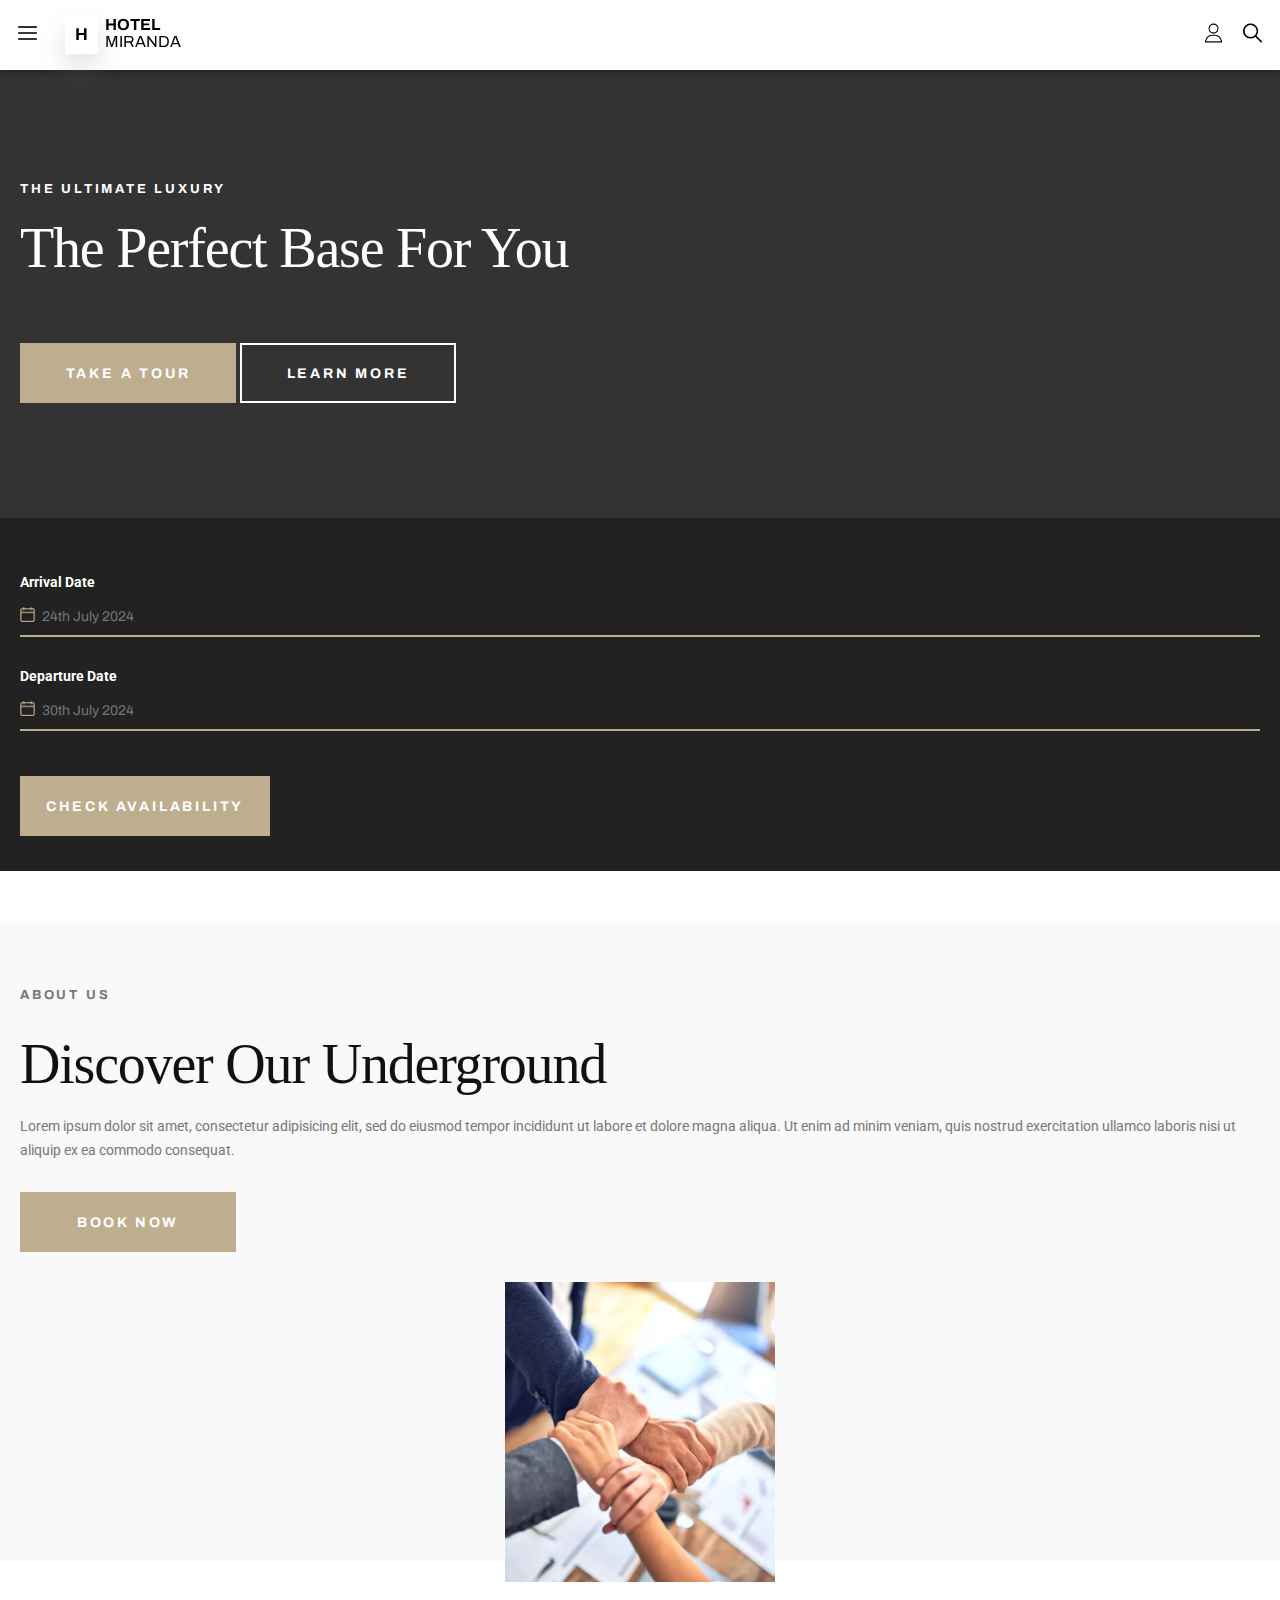
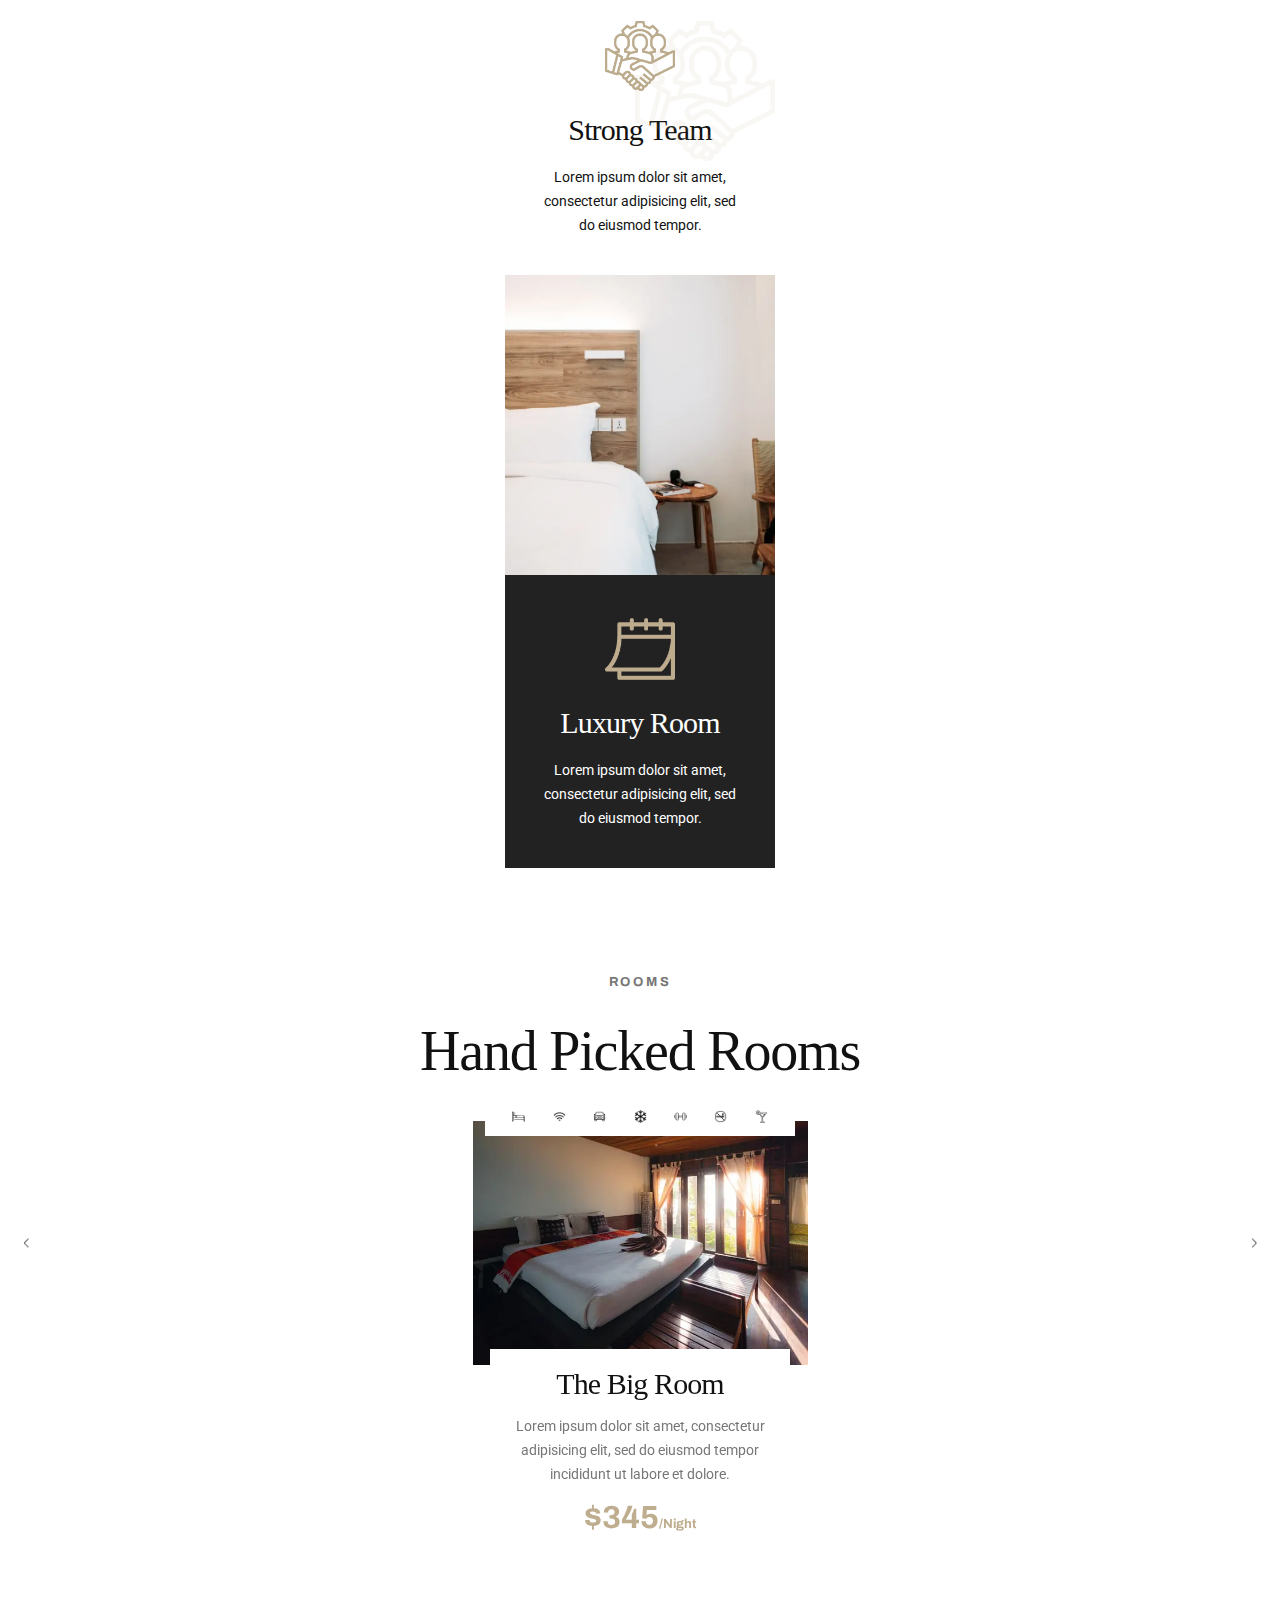
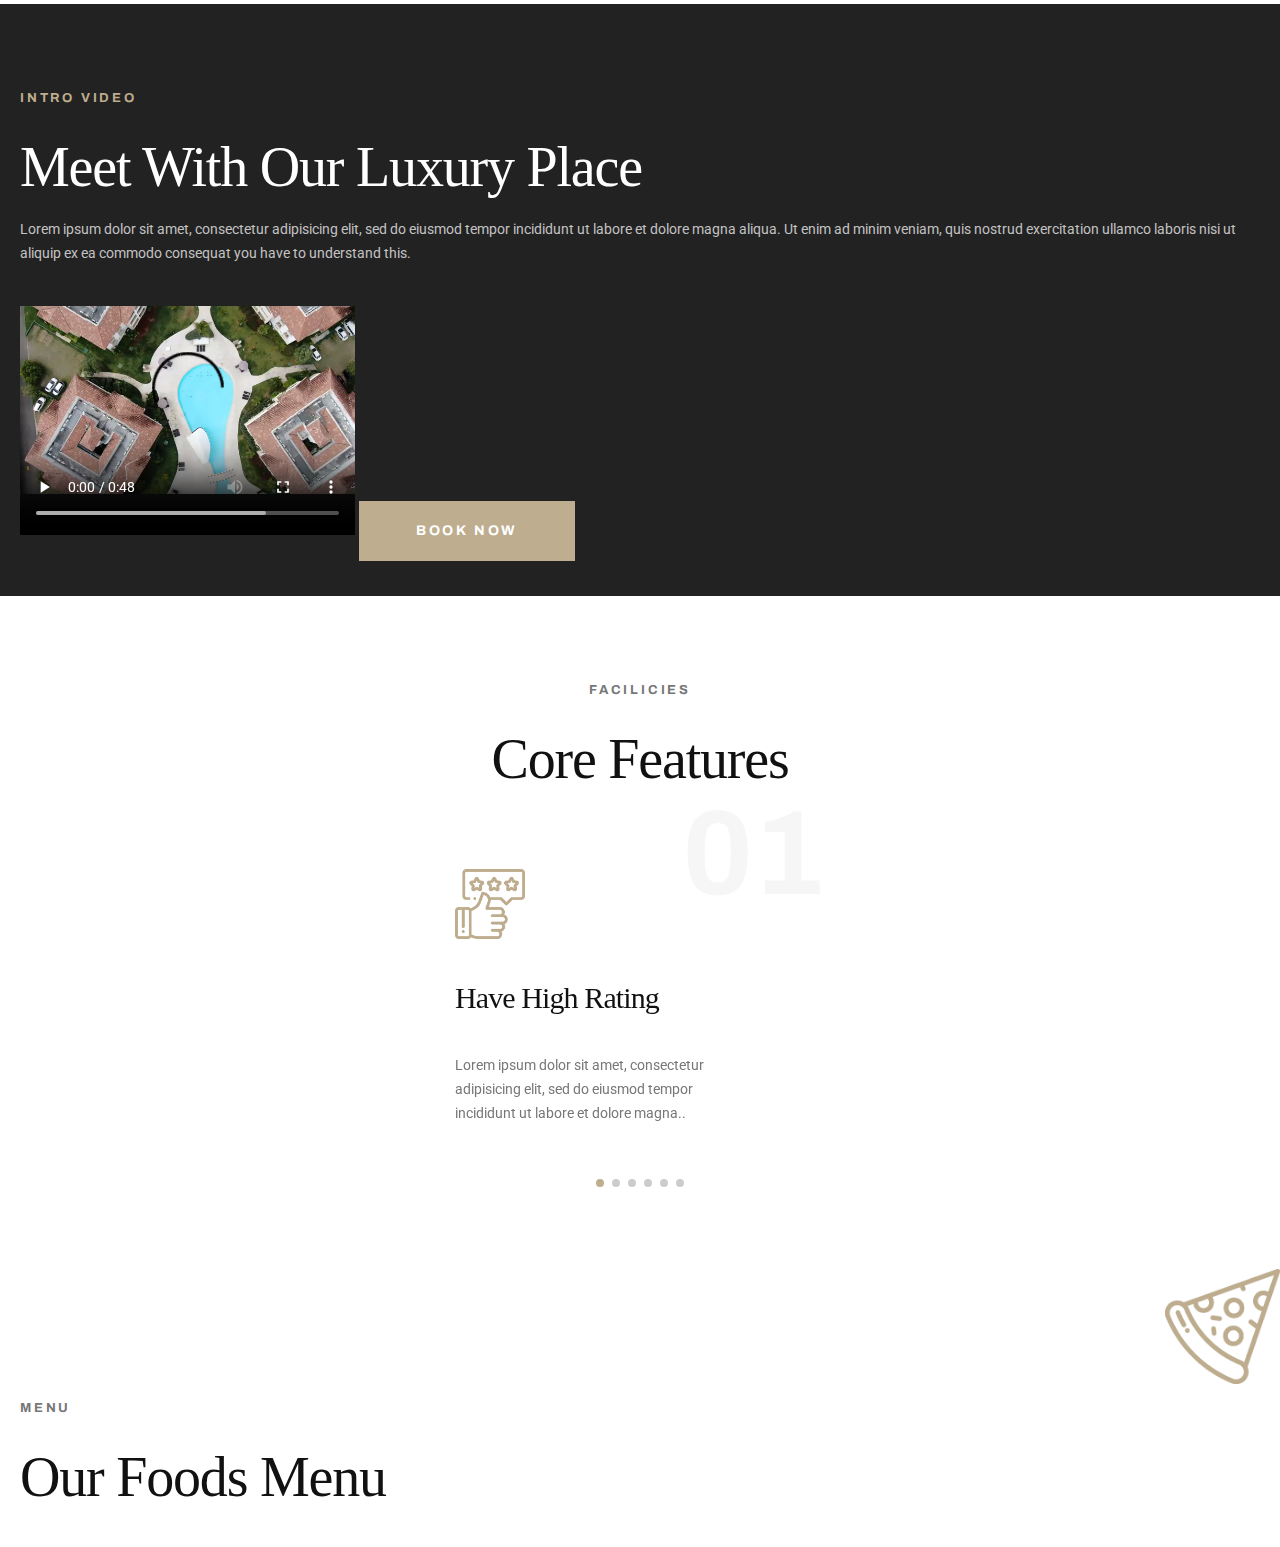
==== index.html @ 1b366274 "Bug fixed on features" ====
<!DOCTYPE html>
<html lang="en">
<head>
    <meta charset="UTF-8">
    <meta name="viewport" content="width=device-width, initial-scale=1.0, minimum-scale=1.0">
    <link rel="stylesheet" href="./styles.css">
    <link rel="preconnect" href="https://fonts.googleapis.com">
    <link rel="preconnect" href="https://fonts.gstatic.com" crossorigin>
    <link href="https://fonts.googleapis.com/css2?family=Roboto:ital,wght@0,100;0,300;0,400;0,500;0,700;0,900;1,100;1,300;1,400;1,500;1,700;1,900&display=swap" rel="stylesheet">
    <link href="https://fonts.googleapis.com/css2?family=Archivo:ital,wght@0,100..900;1,100..900&family=Roboto:ital,wght@0,100;0,300;0,400;0,500;0,700;0,900;1,100;1,300;1,400;1,500;1,700;1,900&display=swap" rel="stylesheet">
    <link href="https://fonts.googleapis.com/css2?family=Archivo:ital,wght@0,100..900;1,100..900&family=Old+Standard+TT:ital,wght@0,400;0,700;1,400&family=Roboto:ital,wght@0,100;0,300;0,400;0,500;0,700;0,900;1,100;1,300;1,400;1,500;1,700;1,900&display=swap" rel="stylesheet">
    <link
        rel="stylesheet"
        href="https://cdn.jsdelivr.net/npm/swiper@11/swiper-bundle.min.css"
    />
    <script src="https://cdn.jsdelivr.net/npm/swiper@11/swiper-bundle.min.js"></script>
    <script type="module" src="./js/index.js" defer></script>
    <title>Home</title>
</head>
<body>
    <header>
        <div class="container">
            <div class="container__menu">
                <img class="icon icon--small" id="menu" src="./assets/icons/menu.webp"/>
                <img class="icon icon--small none" id="cross" src="./assets/icons/close.webp"/>
            </div>
            <div class="logo">
                <span class="letter">H</span>
                <div class="name">
                    <span>Hotel</span>
                    <span>Miranda</span>
                </div>
            </div>
            <nav class="none" id="navbar">
                <a>About&nbsp;Us</a>
                <a>Rooms</a>
                <a>Offers</a>
                <a>Contanct</a>
            </nav>
            <diV class="container__ui">
                <img class="icon icon--small" src="./assets/icons/user.webp"/>
                <img class="icon icon--small" src="./assets/icons/loupe.webp"/>
            </diV>
        </div>
    </header>
    <main>
        <div></div>
        <section class="presentation">
            <p>The ultimate luxury</p>
            <h2>The perfect base for you</h2>
            <div>
                <button class="styledButton">Take a tour</button>
                <button class="styledButton styledButton--subtle">Learn more</button>
            </div>
        </section>
        <section class="checking dark">
            <form>
                <label for="arrival">Arrival Date</label>
                <span class="datepicker-toggle">
                    <span class="datepicker-toggle-button"></span>
                    <input class="datepicker-input" type="date" name="arrival">
                    <input type="text" placeholder="24th July 2024">
                </span>
                <div class="division"></div>
                <label for="departure">Departure Date</label>
                <span class="datepicker-toggle">
                    <span class="datepicker-toggle-button"></span>
                    <input class="datepicker-input" type="date" name="departure">
                    <input type="text" placeholder="30th July 2024">
                </span>
                <div class="division"></div>
            </form>
            <button class="styledButton">Check availability</button>
        </section>
        <section class="about">
            <div class="background"></div>
            <article>
                <h3>About us</h3>
                <p>Discover our underground</p>
                <p>
                    Lorem ipsum dolor sit amet, consectetur adipisicing elit, sed do eiusmod tempor incididunt ut labore et dolore magna aliqua. Ut enim ad minim veniam, quis nostrud exercitation ullamco laboris nisi ut aliquip ex ea commodo consequat.
                </p>
                <button class="styledButton">Book now</button>
            </article>
            <article>
                <div class="fact">
                    <img src="./assets/images/teamwork.webp">
                    <div>
                        <img class="shadow" src="./assets/icons/teamwork.webp">
                        <img class="icon" src="./assets/icons/teamwork.webp">
                        <h4>Strong team</h4>
                        <p>
                            Lorem ipsum dolor sit amet, consectetur adipisicing elit, sed do eiusmod tempor.
                        </p>
                    </div>
                </div>
                <div class="fact fact--dark">
                    <img src="./assets/images/bedroom.webp">
                    <div>
                        <img class="shadow" src="./assets/icons/calendar2.webp">
                        <img class="icon" src="./assets/icons/calendar2.webp">
                        <h4>Luxury room</h4>
                        <p>
                            Lorem ipsum dolor sit amet, consectetur adipisicing elit, sed do eiusmod tempor.
                        </p>
                    </div>
                </div>
            </article>
        </section>
        <section class="pick-room centered">
            <h3>Rooms</h3>
            <p>Hand picked rooms</p>
            <div class="filters">
                <img class="icon icon--smallest" src="./assets/icons/filter/bed.webp"/>
                <img class="icon icon--smallest" src="./assets/icons/filter/wifi.webp"/>
                <img class="icon icon--smallest" src="./assets/icons/filter/car.webp"/>
                <img class="icon icon--smallest" src="./assets/icons/filter/snowflake.webp"/>
                <img class="icon icon--smallest" src="./assets/icons/filter/weight.webp"/>
                <img class="icon icon--smallest" src="./assets/icons/filter/no-smoking.webp"/>
                <img class="icon icon--smallest" src="./assets/icons/filter/drink.webp"/>
            </div>
            <div class="swiper" id="swiper-rooms">
                <div class="swiper-wrapper">
                    <div class="swiper-slide">
                        <img src="./assets/images/slider/bedroom1.webp">
                        <div class="description">
                            <div>
                                <h4>The big room</h4>
                                <p>
                                    Lorem ipsum dolor sit amet, consectetur adipisicing elit, sed do eiusmod tempor incididunt ut labore et dolore.
                                </p>
                            </div>
                            <p class="price">$345<span>/Night</span></p>
                        </div>
                    </div>
                    <div class="swiper-slide">
                        <img src="./assets/images/slider/bedroom2.webp">
                        <div class="description">
                            <div>
                                <h4>The nice room</h4>
                                <p>
                                    Lorem ipsum dolor sit amet, consectetur adipisicing elit, sed do eiusmod tempor incididunt ut labore et dolore.
                                </p>
                            </div>
                            <p class="price">$500<span>/Night</span></p>
                        </div>
                    </div>
                    <div class="swiper-slide">
                        <img src="./assets/images/slider/bedroom3.webp">
                        <div class="description">
                            <div>
                                <h4>The cheap room</h4>
                                <p>
                                    Lorem ipsum dolor sit amet, consectetur adipisicing elit, sed do eiusmod tempor incididunt ut labore et dolore.
                                </p>
                            </div>
                            <p class="price">$145<span>/Night</span></p>
                        </div>
                    </div>
                </div>
                <div class="swiper-button-prev square-button"></div>
                <div class="swiper-button-next square-button"></div>
            </div>
        </section>
        <section class="video dark">
            <h3>Intro video</h3>
            <p>Meet with our luxury place</p>
            <p>
                Lorem ipsum dolor sit amet, consectetur adipisicing elit, sed do eiusmod tempor incididunt ut labore et dolore magna aliqua. Ut enim ad minim veniam, quis nostrud exercitation ullamco laboris nisi ut aliquip ex ea commodo consequat you have to understand this.
            </p>
            <video width="335" height="270" controls>
                <source src="./assets/videos/video.mp4" type="video/mp4">
              </video> 
            <button class="styledButton">Book now</button>
        </section>
        <section class="facilities centered">
            <h3>Facilicies</h3>
            <p>Core features</p>
            <article class="swiper features" id="swiper-features">
                <div class="swiper-wrapper">
                    <div class="swiper-slide">
                        <p>01</p>
                        <img class="icon" src="./assets/icons/features/rating.webp">
                        <h4>Have high rating</h4>
                        <p>
                            Lorem ipsum dolor sit amet, consectetur adipisicing elit, sed do eiusmod tempor incididunt ut labore et dolore magna..
                        </p>
                    </div>
                    <div class="swiper-slide">
                        <p>02</p>
                        <img class="icon" src="./assets/icons/features/clock.webp">
                        <h4>Quiet hours</h4>
                        <p>
                            Lorem ipsum dolor sit amet, consectetur adipisicing elit, sed do eiusmod tempor incididunt ut labore et dolore magna..
                        </p>
                    </div>
                    <div class="swiper-slide">
                        <p>03</p>
                        <img class="icon" src="./assets/icons/features/location.webp">
                        <h4>Best locations</h4>
                        <p>
                            Lorem ipsum dolor sit amet, consectetur adipisicing elit, sed do eiusmod tempor incididunt ut labore et dolore magna..
                        </p>
                    </div>
                    <div class="swiper-slide">
                        <p>04</p>
                        <img class="icon" src="./assets/icons/features/cancelation.webp">
                        <h4>Free cancellation</h4>
                        <p>
                            Lorem ipsum dolor sit amet, consectetur adipisicing elit, sed do eiusmod tempor incididunt ut labore et dolore magna..
                        </p>
                    </div>
                    <div class="swiper-slide">
                        <p>05</p>
                        <img class="icon" src="./assets/icons/features/creditCard.webp">
                        <h4>Payment options</h4>
                        <p>
                            Lorem ipsum dolor sit amet, consectetur adipisicing elit, sed do eiusmod tempor incididunt ut labore et dolore magna..
                        </p>
                    </div>
                    <div class="swiper-slide">
                        <p>06</p>
                        <img class="icon" src="./assets/icons/features/badge.webp">
                        <h4>Special offers</h4>
                        <p>
                            Lorem ipsum dolor sit amet, consectetur adipisicing elit, sed do eiusmod tempor incididunt ut labore et dolore magna..
                        </p>
                    </div>
                </div>
                <div class="swiper-pagination"></div>
            </article>
        </section>
        <section class="menu">
            <h3>menu</h3>
            <p>Our foods menu</p>
            <img src="./assets/icons/pizza.webp">
        </section>
    </main>
</body>
</html>
---- styles.css ----
h1, h2, h4, h5, h6 {
  font-family: "Old Standard TT";
  font-weight: 400;
  font-size: 56px;
  letter-spacing: -1.2px;
  line-height: 60px;
  text-transform: capitalize;
  color: #111;
}

h4 {
  font-size: 30px;
  line-height: 30px;
  letter-spacing: -0.9px;
}

p, label {
  font-family: Roboto;
  color: #777;
  font-size: 14px;
  line-height: 24px;
}
p.price, label.price {
  color: #BEAD8E;
  font-family: Archivo;
  font-weight: 700;
  font-size: 32px;
  line-height: 43px;
}
p.price span, label.price span {
  font-weight: 700;
  font-size: 13px;
  line-height: 43px;
}

section {
  padding: 55px 20px 20px;
}
section > p:first-of-type {
  font-family: "Old Standard TT";
  font-weight: 400;
  font-size: 56px;
  letter-spacing: -1.2px;
  line-height: 60px;
  text-transform: capitalize;
  color: #111;
  margin: 30px 0px 20px;
}
section h3 {
  font-family: Archivo;
  font-weight: 700;
  font-size: 13px;
  letter-spacing: 2.8px;
  line-height: 18px;
  text-transform: uppercase;
  color: #777;
  margin: 30px 0px 20px;
}
section.dark {
  background-color: #222;
}
section.dark > p:first-of-type {
  color: #FFF;
}
section.dark h3 {
  color: #BEAD8E;
}
section.dark p {
  color: #C2C2C2;
}
section.centered {
  text-align: center;
}
section.centered p {
  margin-bottom: 0px;
}

button, span, input, input::placeholder, a, li {
  font-family: Archivo;
}

main > div:first-of-type {
  height: 70px;
}

section:first-of-type {
  background-color: #333;
  width: 100%;
  padding: 80px 20px 100px;
}
section:first-of-type p:nth-child(1) {
  font-family: Archivo;
  font-weight: 700;
  font-size: 13px;
  letter-spacing: 2.8px;
  line-height: 18px;
  text-transform: uppercase;
  color: #777;
  color: #FFF;
}
section:first-of-type h2 {
  color: #FFF;
  margin-top: 20px;
}

.none {
  display: none;
}

.styledButton {
  background-color: #BEAD8E;
  color: #FFF;
  line-height: 15px;
  font-weight: 700;
  font-size: 14px;
  letter-spacing: 2.8px;
  cursor: pointer;
  border: none;
  width: 216px;
  height: 60px;
  border-radius: 2px solid inherit;
  appearance: none;
  text-transform: uppercase;
  margin: 15px 0px;
}
.styledButton--subtle {
  background-color: inherit;
  border: 2px solid #FFF;
}

img {
  width: 100%;
  object-fit: cover;
}
img.icon {
  height: 70px;
  width: 70px;
}
img.icon--smallest {
  height: 13px;
  width: 13px;
}
img.icon--small {
  width: 19px;
  height: 19px;
}
.fact {
  margin: auto;
  width: 270px;
  text-align: center;
}
.fact--dark {
  background-color: #222;
}
.fact--dark div p:first-of-type, .fact--dark div h4 {
  color: #FFF;
}
.fact--dark div img.shadow {
  opacity: 0;
}
.fact img:not(.icon) {
  height: 300px;
}
.fact div {
  margin-top: 35px;
  position: relative;
}
.fact div .shadow {
  position: absolute;
  height: 140px;
  width: 140px;
  right: 0;
  opacity: 0.1;
}
.fact div .icon {
  margin-bottom: 20px;
}
.fact div p {
  margin-top: 20px;
  padding-bottom: 38px;
  display: inline-block;
  width: 200px;
  color: #111;
}

.features {
  position: relative;
  text-align: left;
}
.features div p:nth-child(1) {
  position: absolute;
  color: #222;
  font-family: Archivo;
  font-weight: 700;
  font-size: 120px;
  line-height: 130px;
  opacity: 0.04;
  right: 0;
}
.features div img {
  margin-top: 80px;
}
.features div h4 {
  margin: 40px 0px;
}
.features div p:not(:first-child) {
  width: 80%;
}

.logo {
  margin-top: 3px;
}
.logo .letter {
  display: inline-block;
  padding: 10px;
  background-color: white;
  font-weight: 700;
  font-size: 17px;
  box-shadow: 0px 14px 24px 0px rgba(139, 139, 139, 0.2509803922);
  transform: translateY(-17%);
}
.logo .name {
  margin-left: 3px;
  display: inline-block;
  text-transform: uppercase;
  width: 50px;
}
.logo .name span {
  display: block;
}
.logo .name span:nth-child(1) {
  font-weight: 700;
}

.filters {
  background-color: #FFF;
  margin: 0px auto;
  max-width: 310px;
  width: 68%;
  height: 40px;
  display: flex;
  justify-content: space-evenly;
  align-items: center;
  /*
  img:nth-child(1) {
    content: url("./../../assets/icons/filter/bed.webp");
  }

  img:nth-child(2) {
    content: url("../../assets/icons/filter/wifi.webp");
  }

  img:nth-child(3) {
    content: url("../../assets/icons/filter/car.webp");
  }

  img:nth-child(4) {
    content: url("../../assets/icons/filter/snowflake.webp");
  }

  img:nth-child(5) {
    content: url("../../assets/icons/filter/weight.webp");
  }

  img:nth-child(6) {
    content: url("../../assets/icons/filter/no-smoking.webp");
  }

  img:nth-child(7) {
    content: url("../../assets/icons/filter/drink.webp");
  }
  */
}
.filters img {
  cursor: pointer;
}

h1, h2, h4, h5, h6 {
  font-family: "Old Standard TT";
  font-weight: 400;
  font-size: 56px;
  letter-spacing: -1.2px;
  line-height: 60px;
  text-transform: capitalize;
  color: #111;
}

h4 {
  font-size: 30px;
  line-height: 30px;
  letter-spacing: -0.9px;
}

p, label {
  font-family: Roboto;
  color: #777;
  font-size: 14px;
  line-height: 24px;
}
p.price, label.price {
  color: #BEAD8E;
  font-family: Archivo;
  font-weight: 700;
  font-size: 32px;
  line-height: 43px;
}
p.price span, label.price span {
  font-weight: 700;
  font-size: 13px;
  line-height: 43px;
}

section {
  padding: 55px 20px 20px;
}
section > p:first-of-type {
  font-family: "Old Standard TT";
  font-weight: 400;
  font-size: 56px;
  letter-spacing: -1.2px;
  line-height: 60px;
  text-transform: capitalize;
  color: #111;
  margin: 30px 0px 20px;
}
section h3 {
  font-family: Archivo;
  font-weight: 700;
  font-size: 13px;
  letter-spacing: 2.8px;
  line-height: 18px;
  text-transform: uppercase;
  color: #777;
  margin: 30px 0px 20px;
}
section.dark {
  background-color: #222;
}
section.dark > p:first-of-type {
  color: #FFF;
}
section.dark h3 {
  color: #BEAD8E;
}
section.dark p {
  color: #C2C2C2;
}
section.centered {
  text-align: center;
}
section.centered p {
  margin-bottom: 0px;
}

button, span, input, input::placeholder, a, li {
  font-family: Archivo;
}

main > div:first-of-type {
  height: 70px;
}

section:first-of-type {
  background-color: #333;
  width: 100%;
  padding: 80px 20px 100px;
}
section:first-of-type p:nth-child(1) {
  font-family: Archivo;
  font-weight: 700;
  font-size: 13px;
  letter-spacing: 2.8px;
  line-height: 18px;
  text-transform: uppercase;
  color: #777;
  color: #FFF;
}
section:first-of-type h2 {
  color: #FFF;
  margin-top: 20px;
}

.none {
  display: none;
}

.styledButton {
  background-color: #BEAD8E;
  color: #FFF;
  line-height: 15px;
  font-weight: 700;
  font-size: 14px;
  letter-spacing: 2.8px;
  cursor: pointer;
  border: none;
  width: 216px;
  height: 60px;
  border-radius: 2px solid inherit;
  appearance: none;
  text-transform: uppercase;
  margin: 15px 0px;
}
.styledButton--subtle {
  background-color: inherit;
  border: 2px solid #FFF;
}

img {
  width: 100%;
  object-fit: cover;
}
img.icon {
  height: 70px;
  width: 70px;
}
img.icon--smallest {
  height: 13px;
  width: 13px;
}
img.icon--small {
  width: 19px;
  height: 19px;
}
.fact {
  margin: auto;
  width: 270px;
  text-align: center;
}
.fact--dark {
  background-color: #222;
}
.fact--dark div p:first-of-type, .fact--dark div h4 {
  color: #FFF;
}
.fact--dark div img.shadow {
  opacity: 0;
}
.fact img:not(.icon) {
  height: 300px;
}
.fact div {
  margin-top: 35px;
  position: relative;
}
.fact div .shadow {
  position: absolute;
  height: 140px;
  width: 140px;
  right: 0;
  opacity: 0.1;
}
.fact div .icon {
  margin-bottom: 20px;
}
.fact div p {
  margin-top: 20px;
  padding-bottom: 38px;
  display: inline-block;
  width: 200px;
  color: #111;
}

.features {
  position: relative;
  text-align: left;
}
.features div p:nth-child(1) {
  position: absolute;
  color: #222;
  font-family: Archivo;
  font-weight: 700;
  font-size: 120px;
  line-height: 130px;
  opacity: 0.04;
  right: 0;
}
.features div img {
  margin-top: 80px;
}
.features div h4 {
  margin: 40px 0px;
}
.features div p:not(:first-child) {
  width: 80%;
}

.logo {
  margin-top: 3px;
}
.logo .letter {
  display: inline-block;
  padding: 10px;
  background-color: white;
  font-weight: 700;
  font-size: 17px;
  box-shadow: 0px 14px 24px 0px rgba(139, 139, 139, 0.2509803922);
  transform: translateY(-17%);
}
.logo .name {
  margin-left: 3px;
  display: inline-block;
  text-transform: uppercase;
  width: 50px;
}
.logo .name span {
  display: block;
}
.logo .name span:nth-child(1) {
  font-weight: 700;
}

.filters {
  background-color: #FFF;
  margin: 0px auto;
  max-width: 310px;
  width: 68%;
  height: 40px;
  display: flex;
  justify-content: space-evenly;
  align-items: center;
  /*
  img:nth-child(1) {
    content: url("./../../assets/icons/filter/bed.webp");
  }

  img:nth-child(2) {
    content: url("../../assets/icons/filter/wifi.webp");
  }

  img:nth-child(3) {
    content: url("../../assets/icons/filter/car.webp");
  }

  img:nth-child(4) {
    content: url("../../assets/icons/filter/snowflake.webp");
  }

  img:nth-child(5) {
    content: url("../../assets/icons/filter/weight.webp");
  }

  img:nth-child(6) {
    content: url("../../assets/icons/filter/no-smoking.webp");
  }

  img:nth-child(7) {
    content: url("../../assets/icons/filter/drink.webp");
  }
  */
}
.filters img {
  cursor: pointer;
}

header {
  position: fixed;
  width: 100%;
  height: 70px;
  z-index: 100;
}
header .container {
  position: relative;
  width: 100%;
  height: 100%;
  background-color: white;
  box-shadow: 0px 3px 6px 0px rgba(0, 0, 0, 0.2901960784);
}
header .container .logo {
  position: absolute;
  top: 50%;
  left: 65px;
  transform: translateY(-50%);
}
header .container .logo .letter {
  cursor: pointer;
}
header .container__menu {
  position: absolute;
  top: 50%;
  left: 10px;
  transform: translateY(-50%);
}
header .container nav {
  position: absolute;
  height: 200px;
  width: 100%;
  box-shadow: 0px 4px 4px 0px rgba(0, 0, 0, 0.2901960784);
  top: 70px;
  background-color: white;
  z-index: -1;
}
header .container nav a {
  display: block;
  margin: 28px 0px 0px 10px;
  font-weight: 600;
  cursor: pointer;
}
header .container__ui {
  position: absolute;
  top: 50%;
  right: 10px;
  transform: translateY(-50%);
}
header .container img {
  margin: 0px 8px;
  cursor: pointer;
}

h1, h2, h4, h5, h6 {
  font-family: "Old Standard TT";
  font-weight: 400;
  font-size: 56px;
  letter-spacing: -1.2px;
  line-height: 60px;
  text-transform: capitalize;
  color: #111;
}

h4 {
  font-size: 30px;
  line-height: 30px;
  letter-spacing: -0.9px;
}

p, label {
  font-family: Roboto;
  color: #777;
  font-size: 14px;
  line-height: 24px;
}
p.price, label.price {
  color: #BEAD8E;
  font-family: Archivo;
  font-weight: 700;
  font-size: 32px;
  line-height: 43px;
}
p.price span, label.price span {
  font-weight: 700;
  font-size: 13px;
  line-height: 43px;
}

section {
  padding: 55px 20px 20px;
}
section > p:first-of-type {
  font-family: "Old Standard TT";
  font-weight: 400;
  font-size: 56px;
  letter-spacing: -1.2px;
  line-height: 60px;
  text-transform: capitalize;
  color: #111;
  margin: 30px 0px 20px;
}
section h3 {
  font-family: Archivo;
  font-weight: 700;
  font-size: 13px;
  letter-spacing: 2.8px;
  line-height: 18px;
  text-transform: uppercase;
  color: #777;
  margin: 30px 0px 20px;
}
section.dark {
  background-color: #222;
}
section.dark > p:first-of-type {
  color: #FFF;
}
section.dark h3 {
  color: #BEAD8E;
}
section.dark p {
  color: #C2C2C2;
}
section.centered {
  text-align: center;
}
section.centered p {
  margin-bottom: 0px;
}

button, span, input, input::placeholder, a, li {
  font-family: Archivo;
}

main > div:first-of-type {
  height: 70px;
}

section:first-of-type {
  background-color: #333;
  width: 100%;
  padding: 80px 20px 100px;
}
section:first-of-type p:nth-child(1) {
  font-family: Archivo;
  font-weight: 700;
  font-size: 13px;
  letter-spacing: 2.8px;
  line-height: 18px;
  text-transform: uppercase;
  color: #777;
  color: #FFF;
}
section:first-of-type h2 {
  color: #FFF;
  margin-top: 20px;
}

.none {
  display: none;
}

.styledButton {
  background-color: #BEAD8E;
  color: #FFF;
  line-height: 15px;
  font-weight: 700;
  font-size: 14px;
  letter-spacing: 2.8px;
  cursor: pointer;
  border: none;
  width: 216px;
  height: 60px;
  border-radius: 2px solid inherit;
  appearance: none;
  text-transform: uppercase;
  margin: 15px 0px;
}
.styledButton--subtle {
  background-color: inherit;
  border: 2px solid #FFF;
}

img {
  width: 100%;
  object-fit: cover;
}
img.icon {
  height: 70px;
  width: 70px;
}
img.icon--smallest {
  height: 13px;
  width: 13px;
}
img.icon--small {
  width: 19px;
  height: 19px;
}
.fact {
  margin: auto;
  width: 270px;
  text-align: center;
}
.fact--dark {
  background-color: #222;
}
.fact--dark div p:first-of-type, .fact--dark div h4 {
  color: #FFF;
}
.fact--dark div img.shadow {
  opacity: 0;
}
.fact img:not(.icon) {
  height: 300px;
}
.fact div {
  margin-top: 35px;
  position: relative;
}
.fact div .shadow {
  position: absolute;
  height: 140px;
  width: 140px;
  right: 0;
  opacity: 0.1;
}
.fact div .icon {
  margin-bottom: 20px;
}
.fact div p {
  margin-top: 20px;
  padding-bottom: 38px;
  display: inline-block;
  width: 200px;
  color: #111;
}

.features {
  position: relative;
  text-align: left;
}
.features div p:nth-child(1) {
  position: absolute;
  color: #222;
  font-family: Archivo;
  font-weight: 700;
  font-size: 120px;
  line-height: 130px;
  opacity: 0.04;
  right: 0;
}
.features div img {
  margin-top: 80px;
}
.features div h4 {
  margin: 40px 0px;
}
.features div p:not(:first-child) {
  width: 80%;
}

.logo {
  margin-top: 3px;
}
.logo .letter {
  display: inline-block;
  padding: 10px;
  background-color: white;
  font-weight: 700;
  font-size: 17px;
  box-shadow: 0px 14px 24px 0px rgba(139, 139, 139, 0.2509803922);
  transform: translateY(-17%);
}
.logo .name {
  margin-left: 3px;
  display: inline-block;
  text-transform: uppercase;
  width: 50px;
}
.logo .name span {
  display: block;
}
.logo .name span:nth-child(1) {
  font-weight: 700;
}

.filters {
  background-color: #FFF;
  margin: 0px auto;
  max-width: 310px;
  width: 68%;
  height: 40px;
  display: flex;
  justify-content: space-evenly;
  align-items: center;
  /*
  img:nth-child(1) {
    content: url("./../../assets/icons/filter/bed.webp");
  }

  img:nth-child(2) {
    content: url("../../assets/icons/filter/wifi.webp");
  }

  img:nth-child(3) {
    content: url("../../assets/icons/filter/car.webp");
  }

  img:nth-child(4) {
    content: url("../../assets/icons/filter/snowflake.webp");
  }

  img:nth-child(5) {
    content: url("../../assets/icons/filter/weight.webp");
  }

  img:nth-child(6) {
    content: url("../../assets/icons/filter/no-smoking.webp");
  }

  img:nth-child(7) {
    content: url("../../assets/icons/filter/drink.webp");
  }
  */
}
.filters img {
  cursor: pointer;
}

.presentation > div {
  margin-top: 50px;
}

.checking .datepicker-toggle {
  display: inline-block;
  position: relative;
  width: 18px;
  height: 19px;
}
.checking .datepicker-toggle-button {
  position: absolute;
  left: 0;
  top: 0px;
  width: 100%;
  height: 100%;
  background-image: url("../assets/icons/calendarColor.webp");
  background-size: 15px;
  background-repeat: no-repeat;
}
.checking .datepicker-input {
  position: absolute;
  left: 0;
  top: 0;
  width: 100%;
  height: 100%;
  opacity: 0;
  cursor: pointer;
  box-sizing: border-box;
}
.checking .datepicker-input::-webkit-calendar-picker-indicator {
  position: absolute;
  left: 0;
  top: 0;
  width: 100%;
  height: 100%;
  margin: 0;
  padding: 0;
  cursor: pointer;
}
.checking .division {
  height: 2px;
  background-color: #BEAD8E;
  margin-top: 9px;
  margin-bottom: 30px;
}
.checking label {
  font-weight: 700;
  line-height: 19px;
  color: white;
  display: block;
  margin-bottom: 15px;
}
.checking input[type=text] {
  background-color: inherit;
  color: #686868;
  outline: none;
  border: none;
  margin-left: 22px;
  font-size: 14px;
  line-height: 16px;
}
.checking button {
  width: 250px;
}

.about {
  margin-top: 30px;
  position: relative;
}
.about > article > p:first-of-type {
  font-family: "Old Standard TT";
  font-weight: 400;
  font-size: 56px;
  letter-spacing: -1.2px;
  line-height: 60px;
  text-transform: capitalize;
  color: #111;
  margin: 30px 0px 20px;
}
.about .background {
  background-color: #F9F9F9;
  position: absolute;
  z-index: -1;
  top: 20px;
  left: 0;
  width: 100%;
  height: 640px;
}
.about button {
  margin: 30px 0px;
}

.pick-room {
  padding-left: 0px;
  padding-right: 0px;
}
.pick-room .filters {
  position: relative;
  transform: translateY(15px);
  z-index: 2;
}
.pick-room #swiper-rooms {
  width: 100%;
  overflow: hidden;
}
.pick-room #swiper-rooms .square-button {
  color: #111;
  --swiper-navigation-size: 9px;
  padding: 16px;
  background-color: white;
  transform: translateY(-380%);
}
.pick-room #swiper-rooms .square-button:hover {
  background-color: #BEAD8E;
  color: white;
}
.pick-room #swiper-rooms img {
  height: 244px;
  width: 90%;
  max-width: 335px;
}
.pick-room #swiper-rooms .description {
  background-color: #FFF;
  width: 300px;
  height: 215px;
  margin: auto;
  padding: 20px 25px;
  transform: translateY(-20px);
}
.pick-room #swiper-rooms .description div {
  margin-bottom: 10px;
}
.pick-room #swiper-rooms .description div h4 {
  margin-bottom: 15px;
}

.facilities #swiper-features {
  max-width: 370px;
  height: 410px;
  overflow: hidden;
  --swiper-theme-color: #BEAD8E;
}

.menu {
  margin-top: 50px;
  padding-top: 100px;
  position: relative;
}
.menu > img {
  position: absolute;
  top: 0;
  right: 0;
  width: 115px;
  height: 115px;
}

html, * {
  box-sizing: border-box;
  margin: 0;
  padding: 0;
}

body {
  min-width: 320px;
}

/*# sourceMappingURL=styles.css.map */
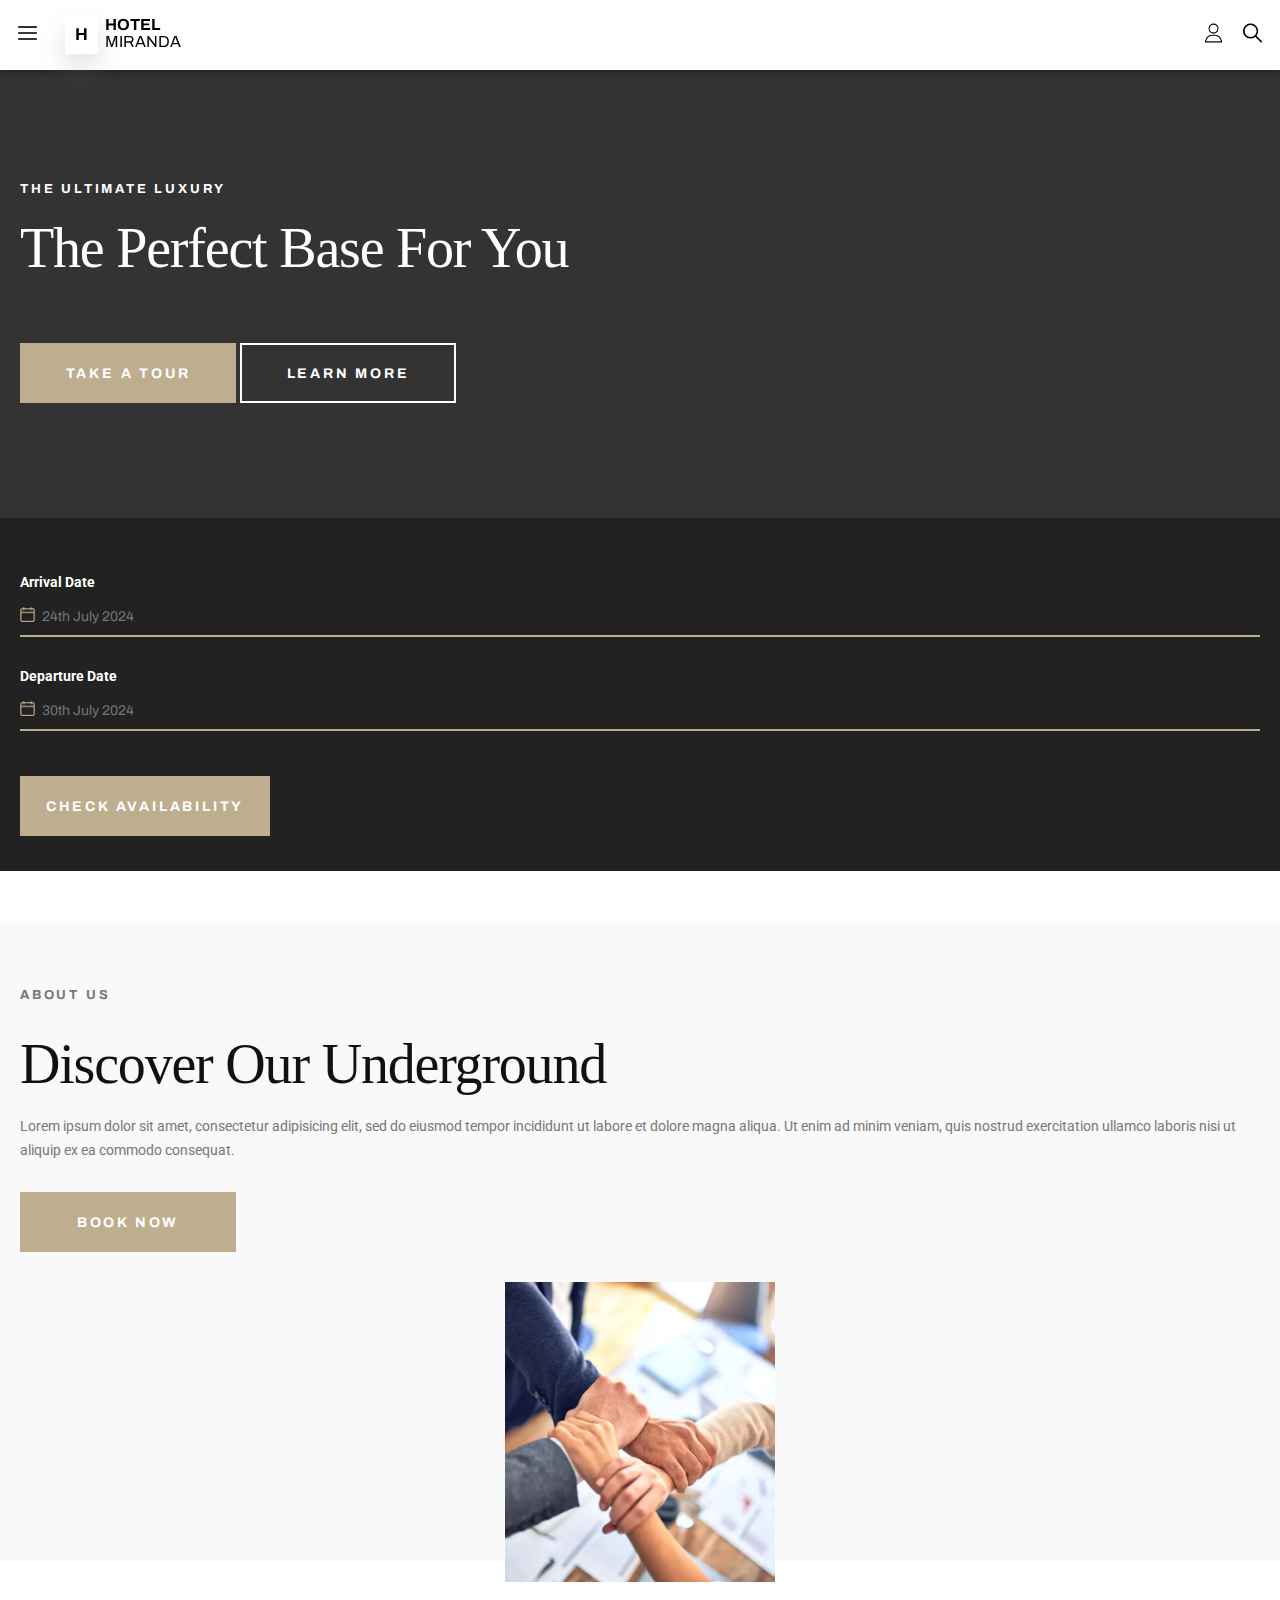
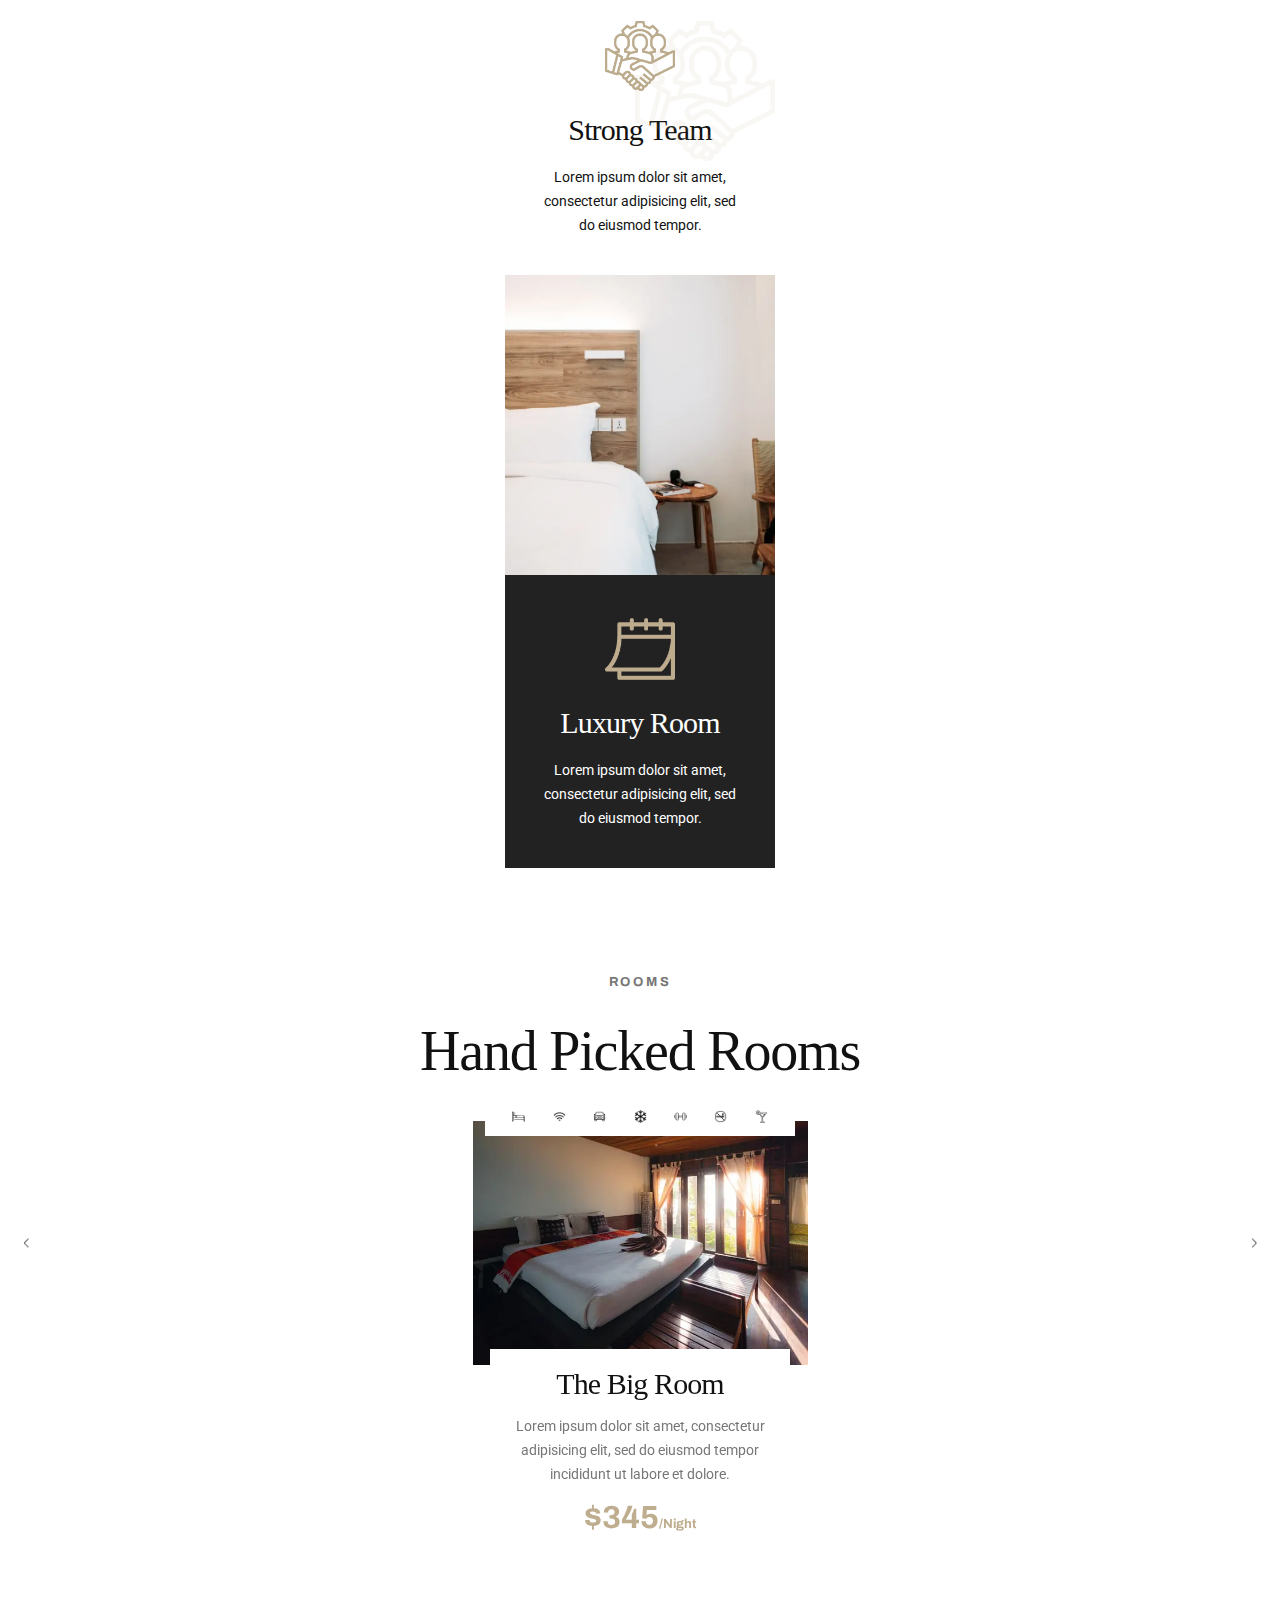
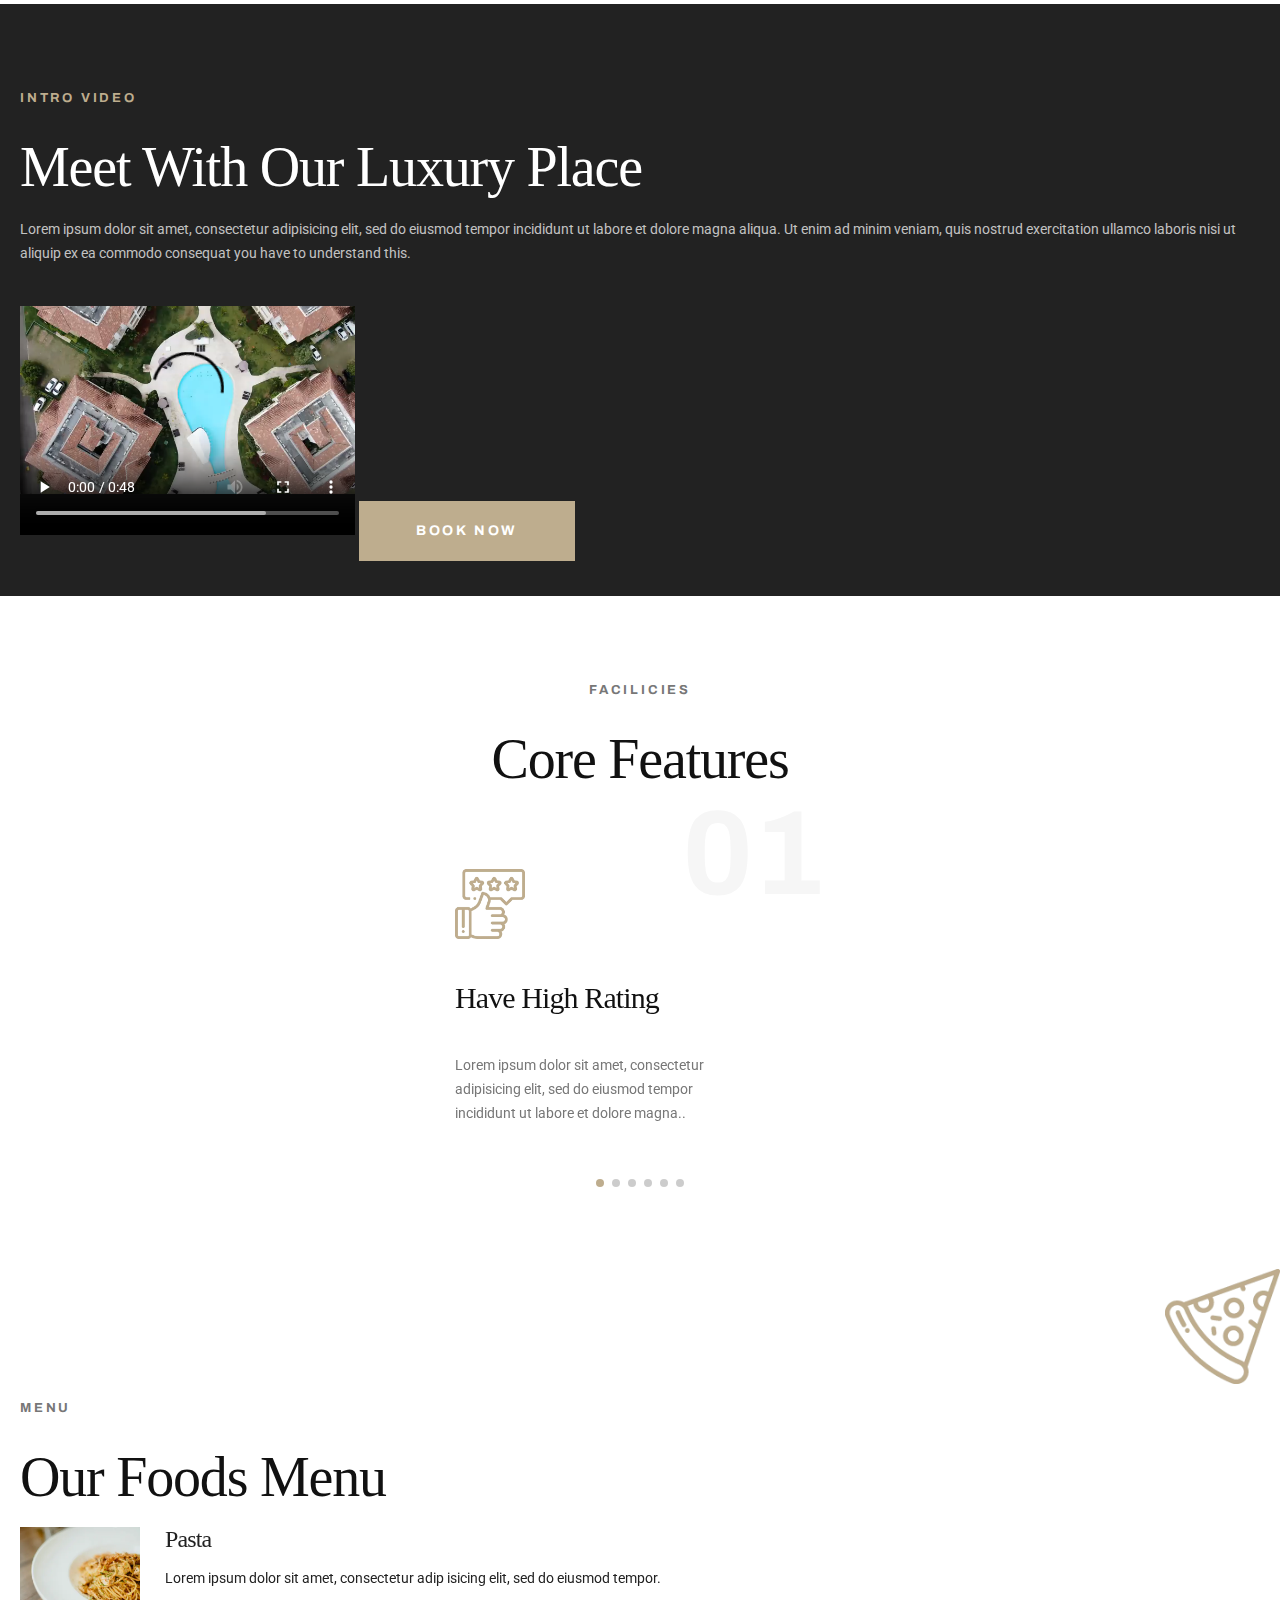
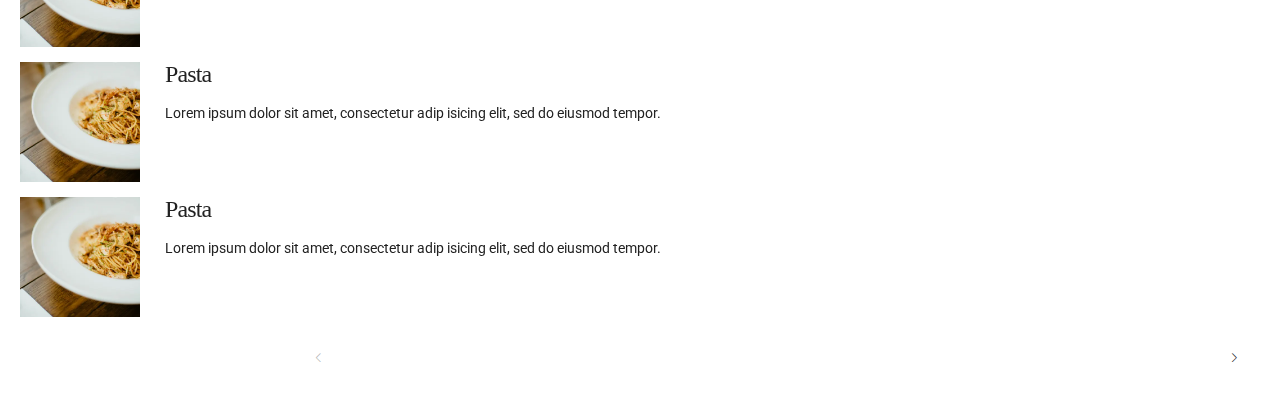
==== commit 38fa219c: "Added menu section" ====
--- a/index.html
+++ b/index.html
@@ -234,6 +234,58 @@
             <h3>menu</h3>
             <p>Our foods menu</p>
             <img src="./assets/icons/pizza.webp">
+            <div class="swiper" id="swiper-dishes">
+                <div class="swiper-wrapper">
+                    <div class="dish-stack swiper-slide">
+                        <div class="dish">
+                            <img src="./assets/images/menu/pasta.webp">
+                            <div>
+                                <h4>Pasta</h4>
+                                <p>Lorem ipsum dolor sit amet, consectetur adip isicing elit, sed do eiusmod tempor.</p>
+                            </div>
+                        </div>
+                        <div class="dish">
+                            <img src="./assets/images/menu/pasta.webp">
+                            <div>
+                                <h4>Pasta</h4>
+                                <p>Lorem ipsum dolor sit amet, consectetur adip isicing elit, sed do eiusmod tempor.</p>
+                            </div>
+                        </div>
+                        <div class="dish">
+                            <img src="./assets/images/menu/pasta.webp">
+                            <div>
+                                <h4>Pasta</h4>
+                                <p>Lorem ipsum dolor sit amet, consectetur adip isicing elit, sed do eiusmod tempor.</p>
+                            </div>
+                        </div>
+                    </div>
+                    <div class="dish-stack swiper-slide">
+                        <div class="dish">
+                            <img src="./assets/images/menu/pasta.webp">
+                            <div>
+                                <h4>Pasta</h4>
+                                <p>Lorem ipsum dolor sit amet, consectetur adip isicing elit, sed do eiusmod tempor.</p>
+                            </div>
+                        </div>
+                        <div class="dish">
+                            <img src="./assets/images/menu/pasta.webp">
+                            <div>
+                                <h4>Pasta</h4>
+                                <p>Lorem ipsum dolor sit amet, consectetur adip isicing elit, sed do eiusmod tempor.</p>
+                            </div>
+                        </div>
+                        <div class="dish">
+                            <img src="./assets/images/menu/pasta.webp">
+                            <div>
+                                <h4>Pasta</h4>
+                                <p>Lorem ipsum dolor sit amet, consectetur adip isicing elit, sed do eiusmod tempor.</p>
+                            </div>
+                        </div>
+                    </div>
+                </div>
+                <div class="swiper-button-prev square-button"></div>
+                <div class="swiper-button-next square-button"></div>
+            </div>
         </section>
     </main>
 </body>
--- a/styles.css
+++ b/styles.css
@@ -1032,6 +1032,12 @@
   padding-top: 100px;
   position: relative;
 }
+.menu .swiper-button-next.swiper-button-disabled {
+  opacity: 1;
+}
+.menu .swiper {
+  padding-bottom: 50px;
+}
 .menu > img {
   position: absolute;
   top: 0;
@@ -1039,6 +1045,43 @@
   width: 115px;
   height: 115px;
 }
+.menu div .dish {
+  margin-bottom: 15px;
+}
+.menu .dish {
+  display: flex;
+}
+.menu .dish img {
+  height: 120px;
+  width: 120px;
+}
+.menu .dish div {
+  margin-left: 25px;
+}
+.menu .dish div h4 {
+  font-size: 24px;
+  line-height: 24px;
+  color: #222;
+  margin-bottom: 15px;
+}
+.menu .dish div p {
+  color: #222;
+  font-weight: 400;
+}
+.menu .square-button {
+  color: #111;
+  --swiper-navigation-size: 9px;
+  padding: 16px;
+  background-color: white;
+  transform: translateY(600%);
+}
+.menu .square-button.swiper-button-prev {
+  transform: translate(850%, 600%);
+}
+.menu .square-button:hover {
+  background-color: #BEAD8E;
+  color: white;
+}
 
 html, * {
   box-sizing: border-box;
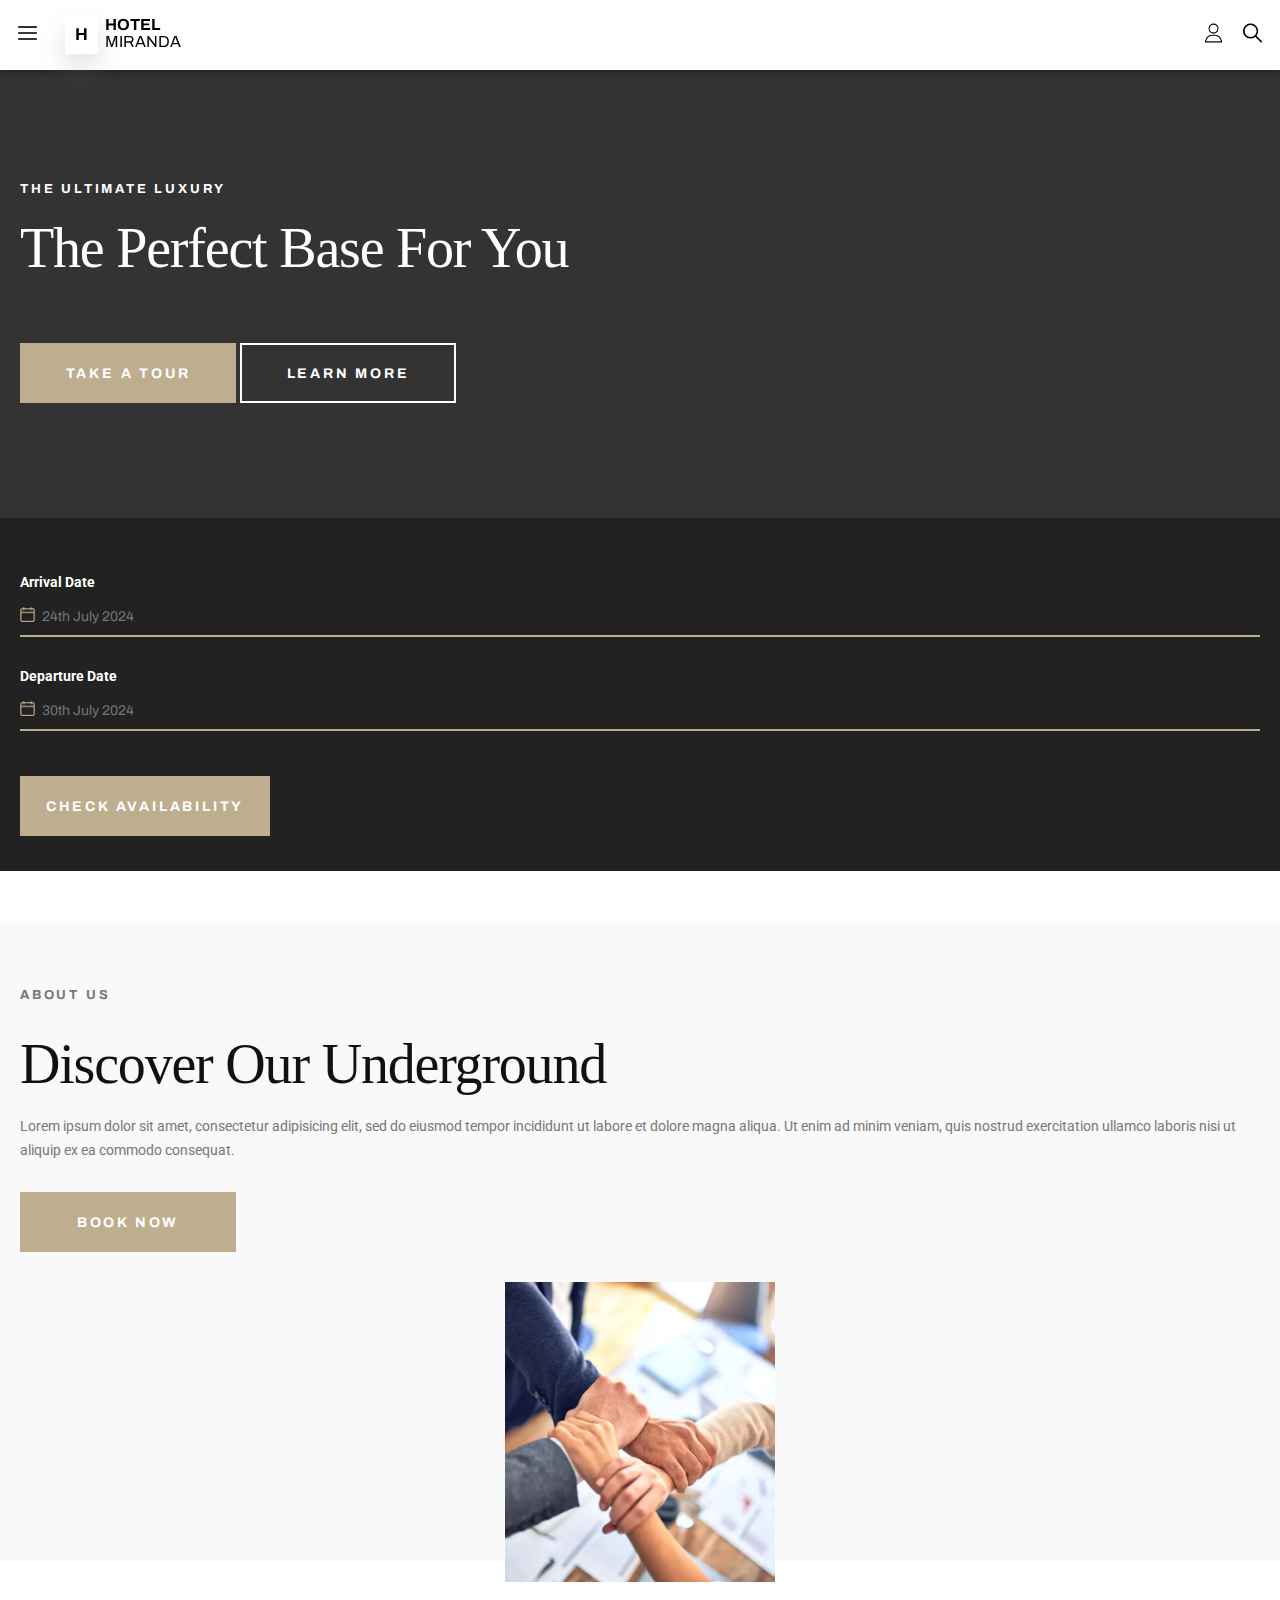
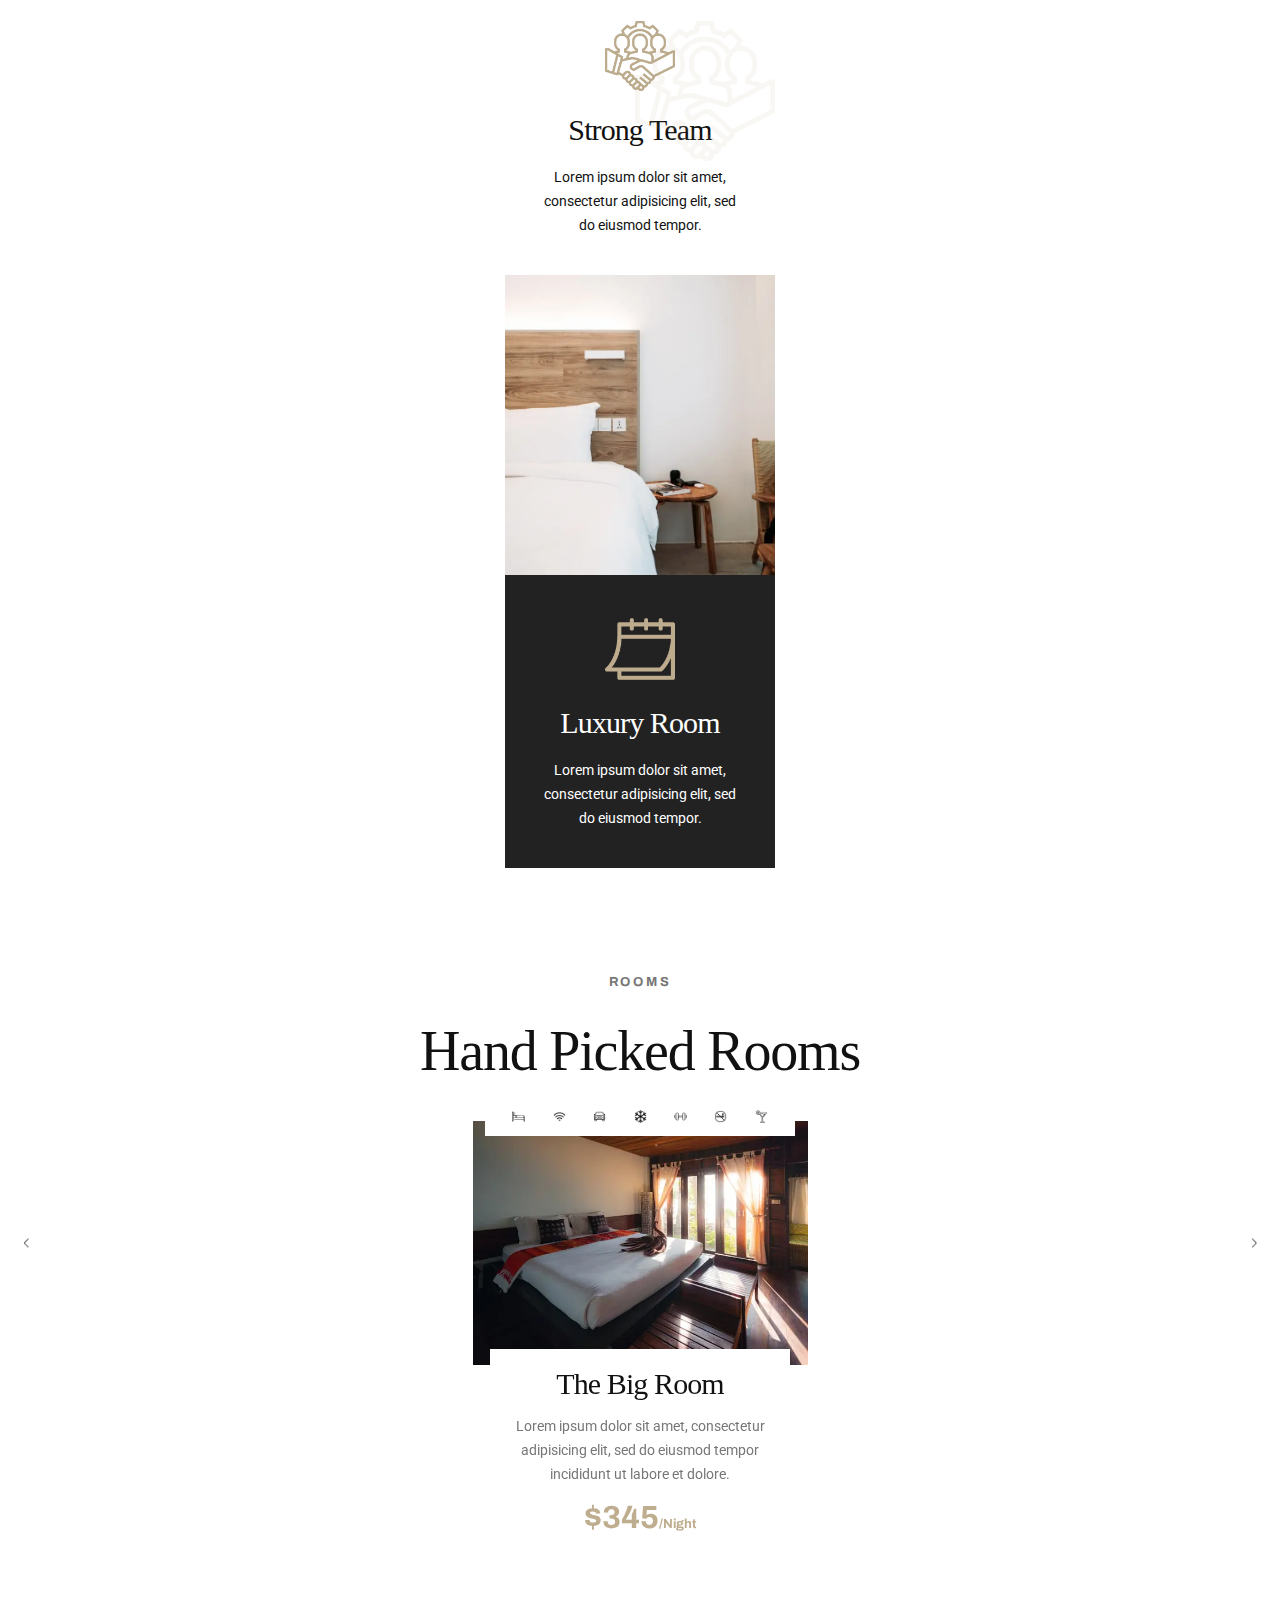
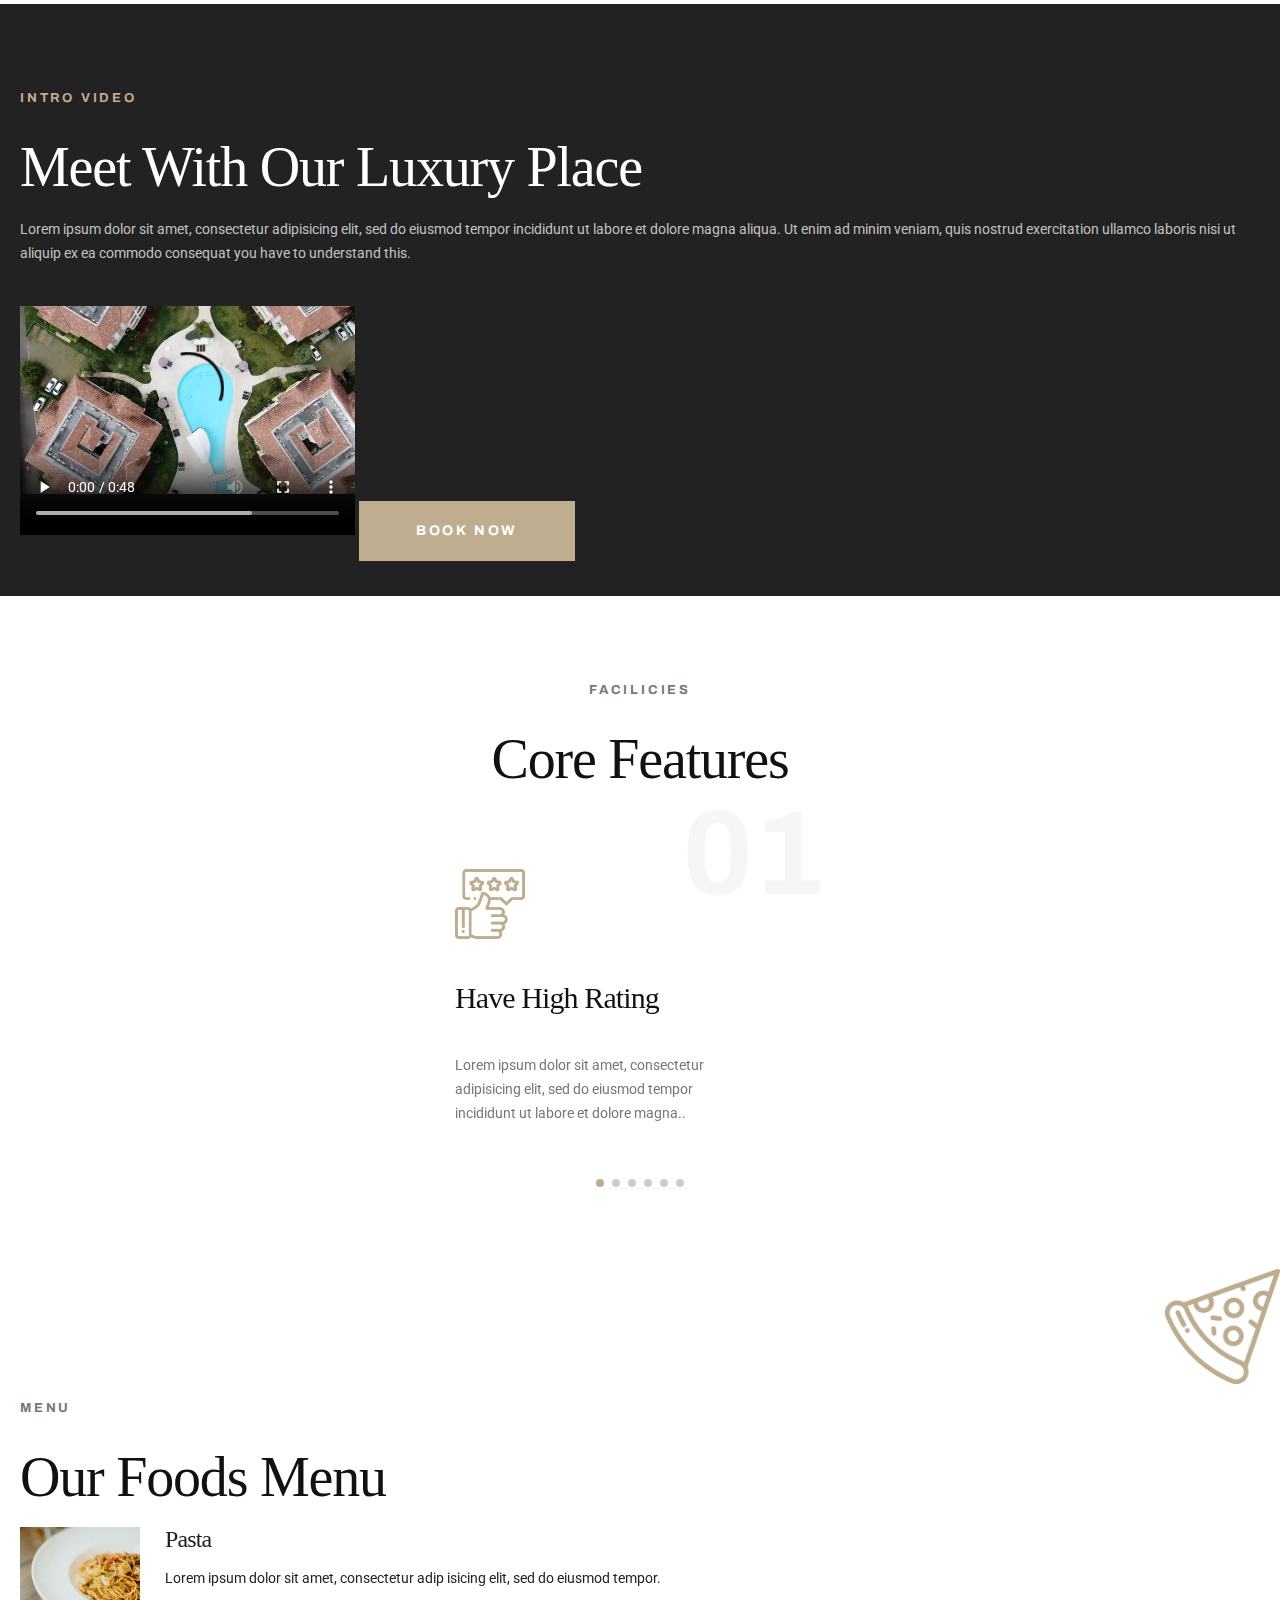
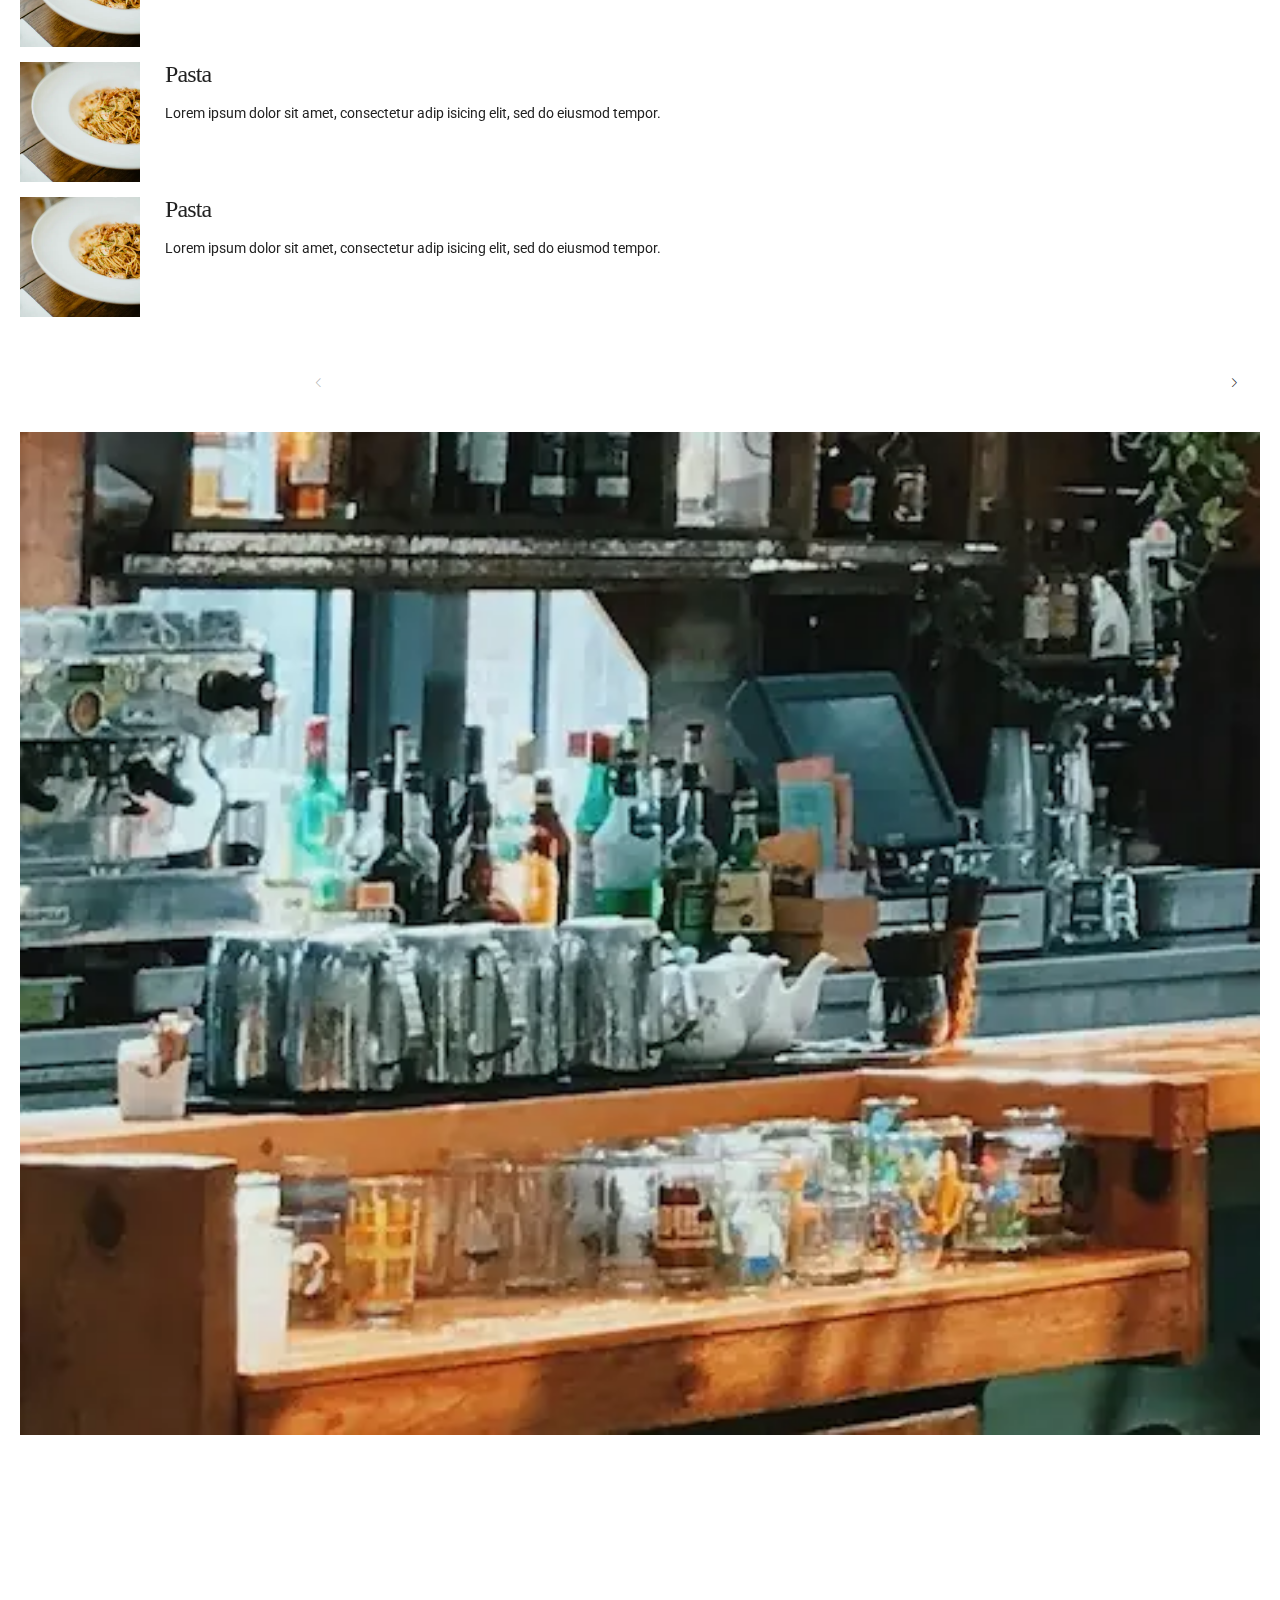
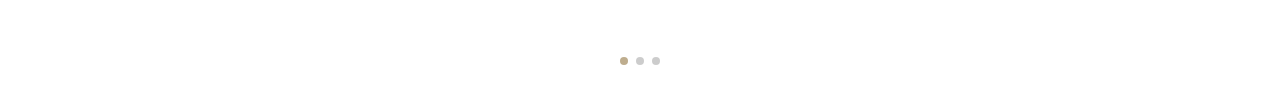
==== commit a5aee7bc: "Added restaurants" ====
--- a/index.html
+++ b/index.html
@@ -286,6 +286,20 @@
                 <div class="swiper-button-prev square-button"></div>
                 <div class="swiper-button-next square-button"></div>
             </div>
+            <div class="swiper" id="swiper-restaurants">
+                <div class="swiper-wrapper">
+                    <div class="swiper-slide">
+                        <img src="./assets/images/restaurant/rest1.webp">
+                    </div>
+                    <div class="swiper-slide">
+                        <img src="./assets/images/restaurant/rest2.webp">
+                    </div>
+                    <div class="swiper-slide">
+                        <img src="./assets/images/restaurant/rest3.webp">
+                    </div>
+                </div>
+                <div class="swiper-pagination"></div>
+            </div>
         </section>
     </main>
 </body>
--- a/styles.css
+++ b/styles.css
@@ -1031,12 +1031,13 @@
   margin-top: 50px;
   padding-top: 100px;
   position: relative;
+  --swiper-theme-color: #BEAD8E;
 }
 .menu .swiper-button-next.swiper-button-disabled {
   opacity: 1;
 }
 .menu .swiper {
-  padding-bottom: 50px;
+  padding-bottom: 100px;
 }
 .menu > img {
   position: absolute;
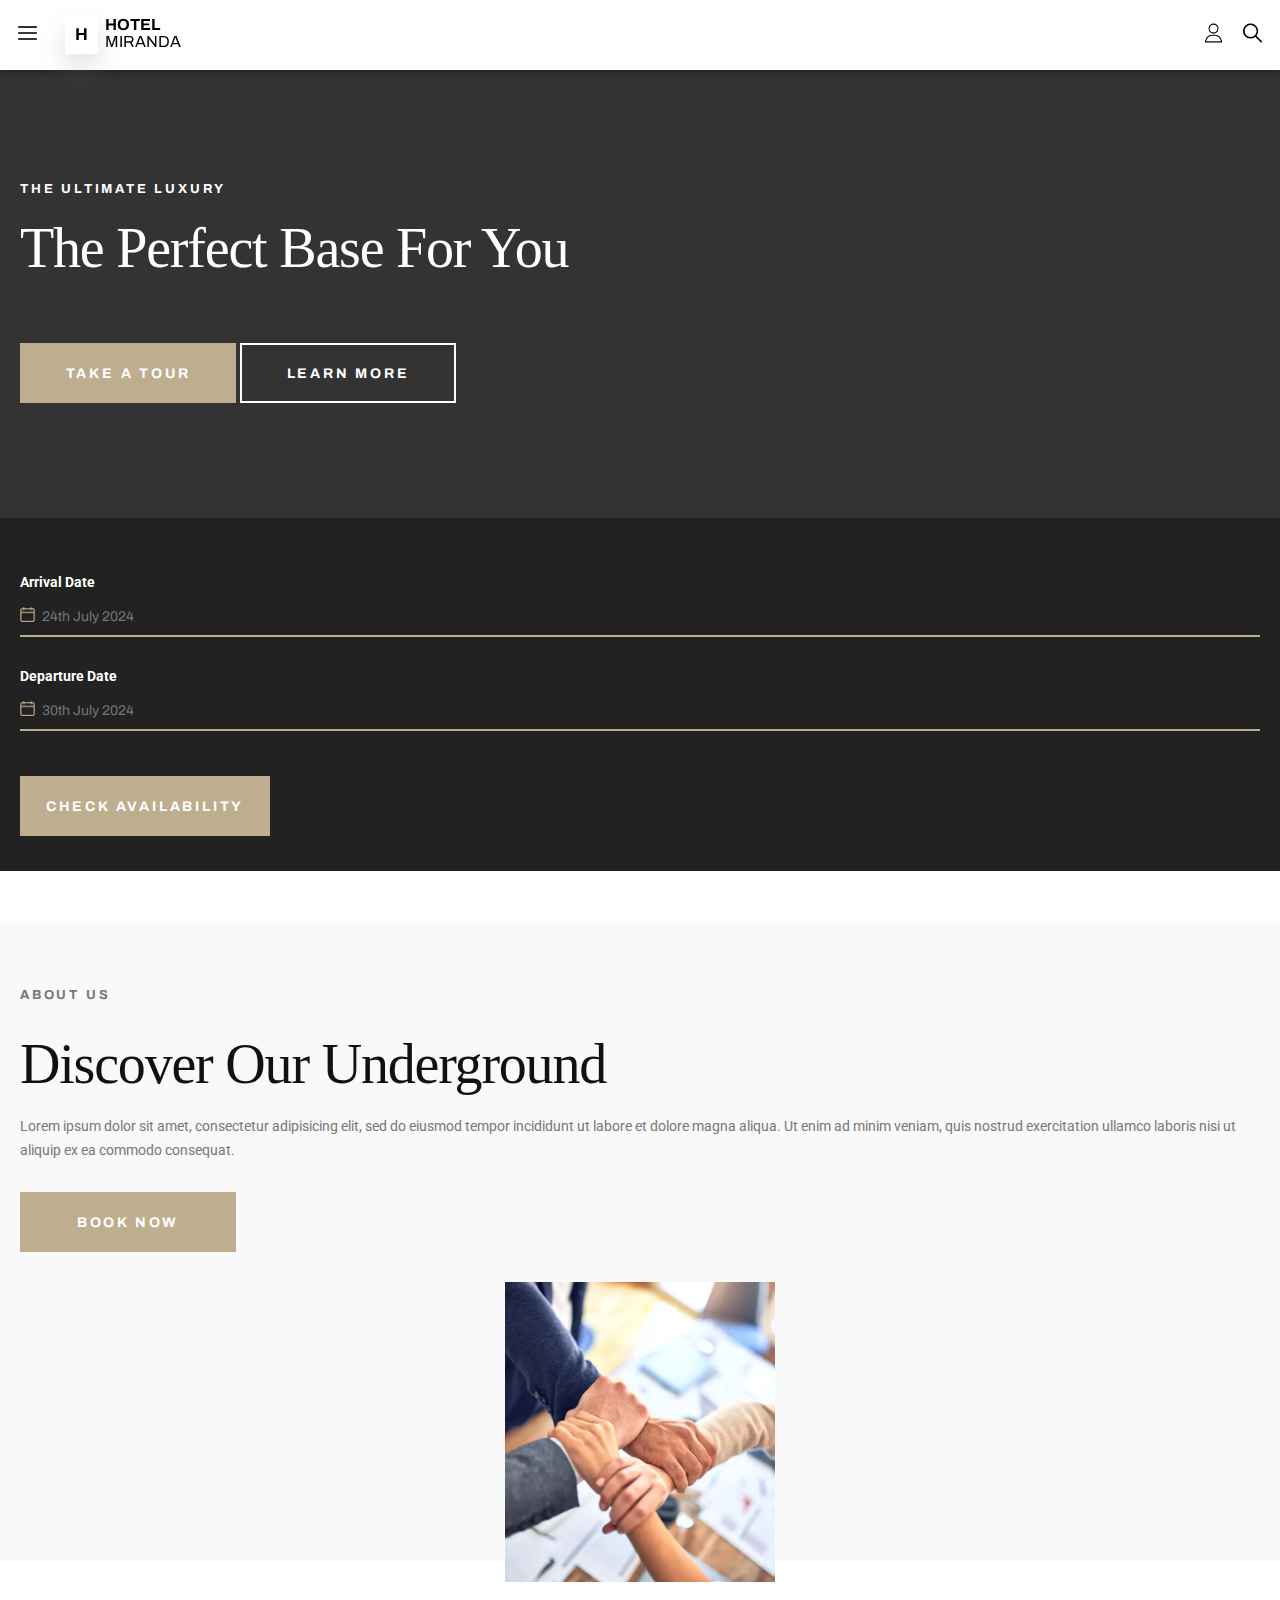
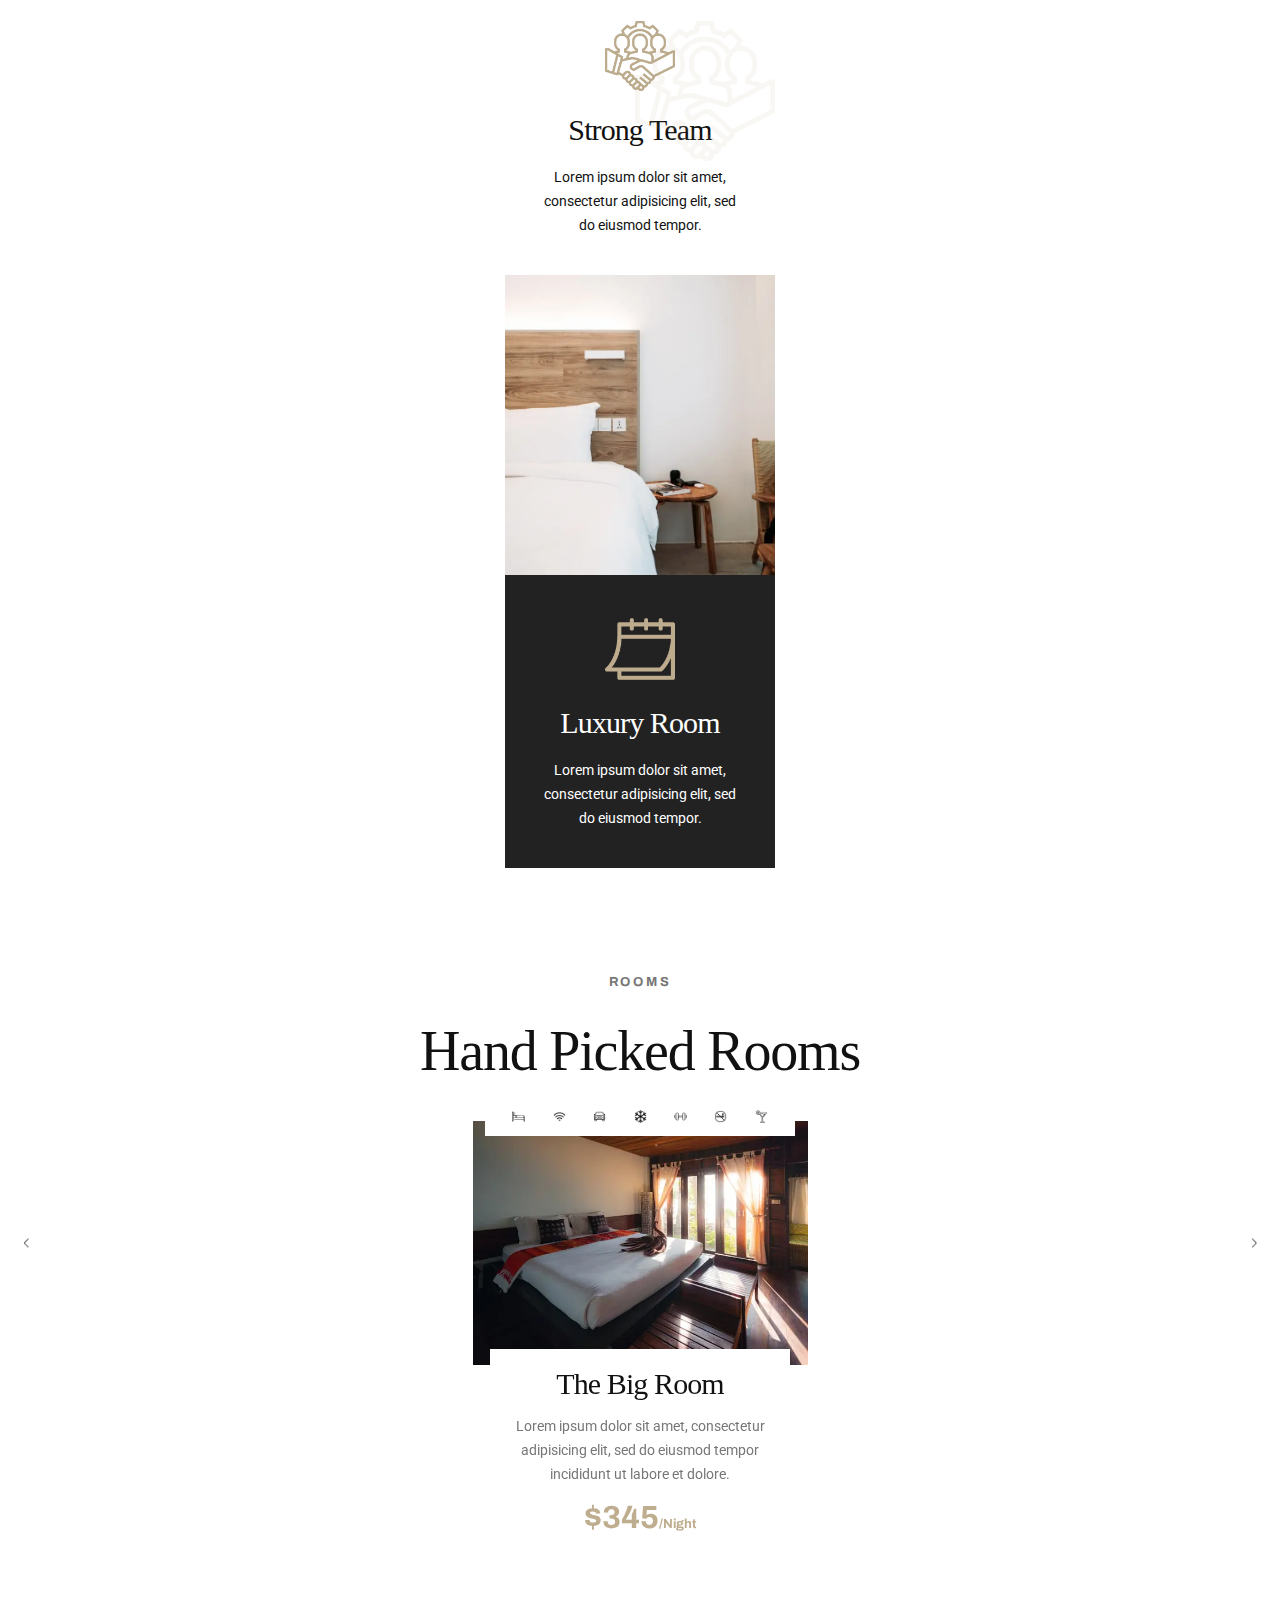
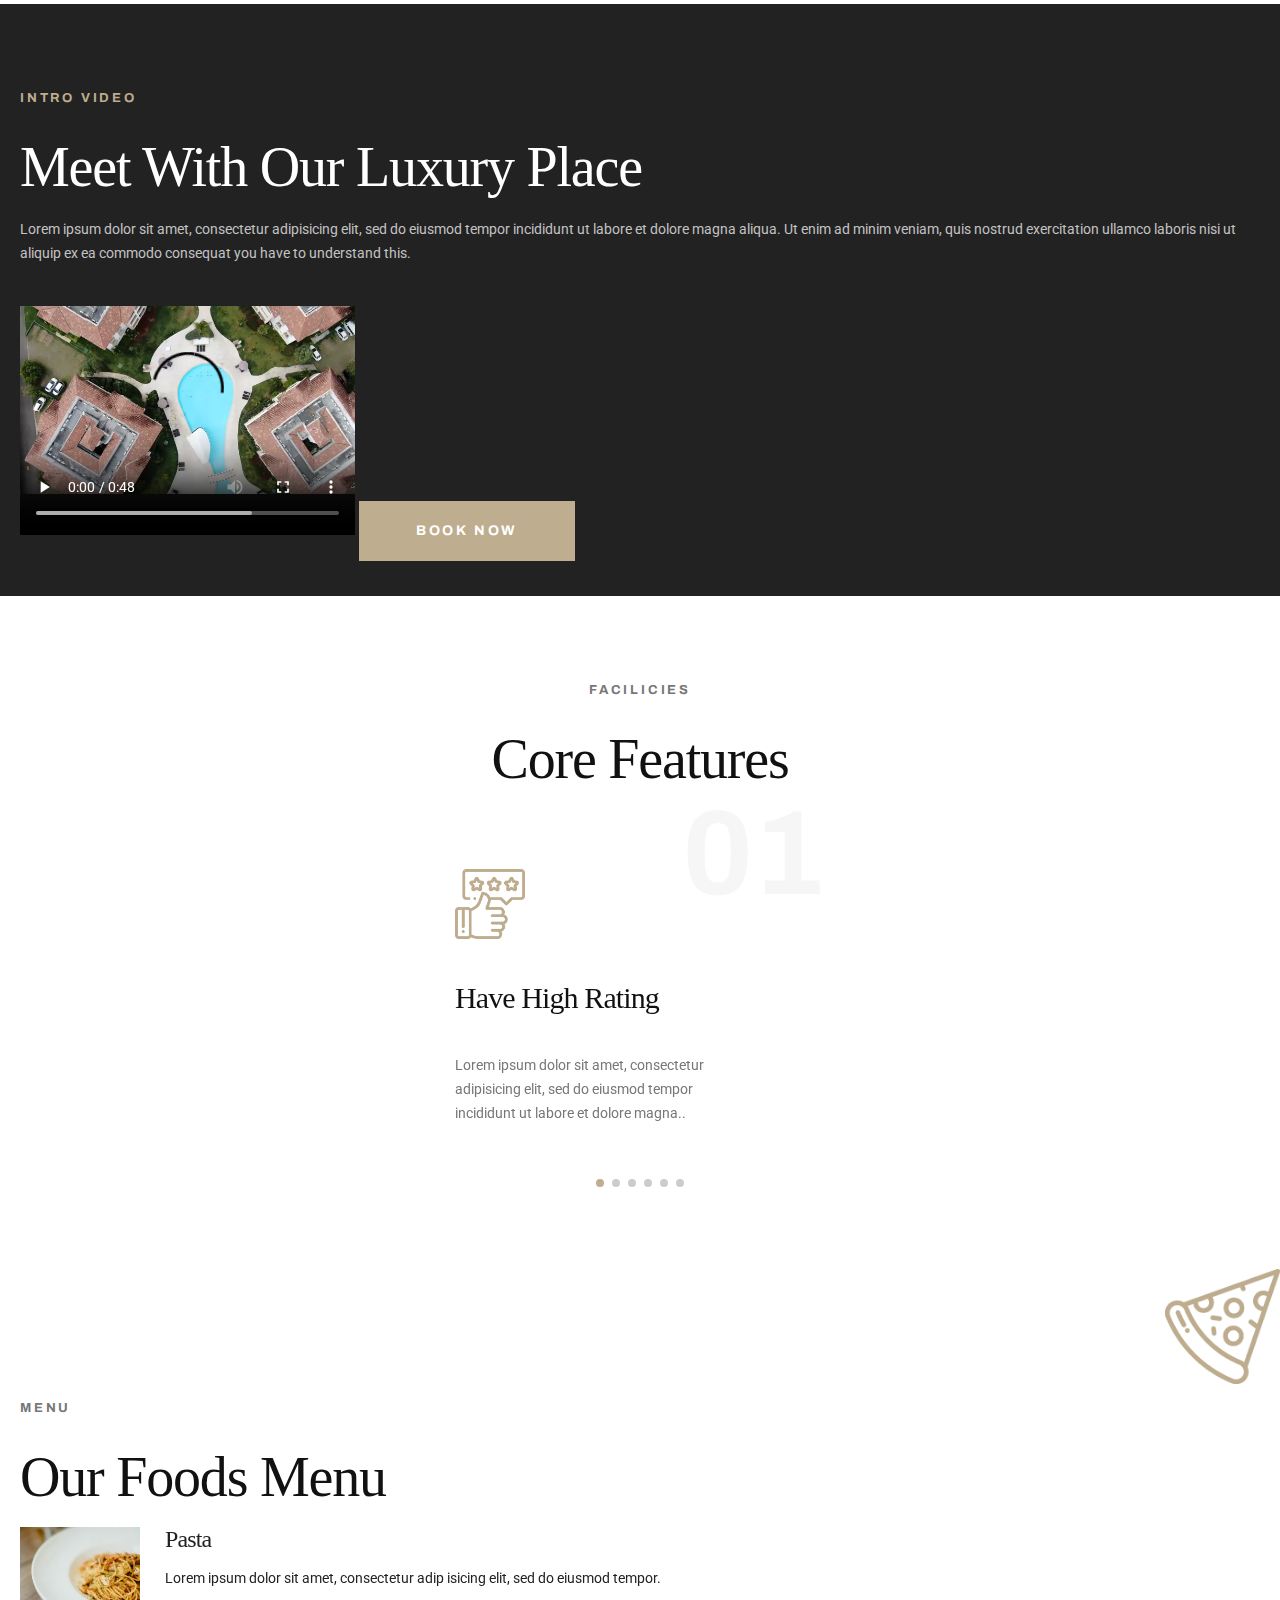
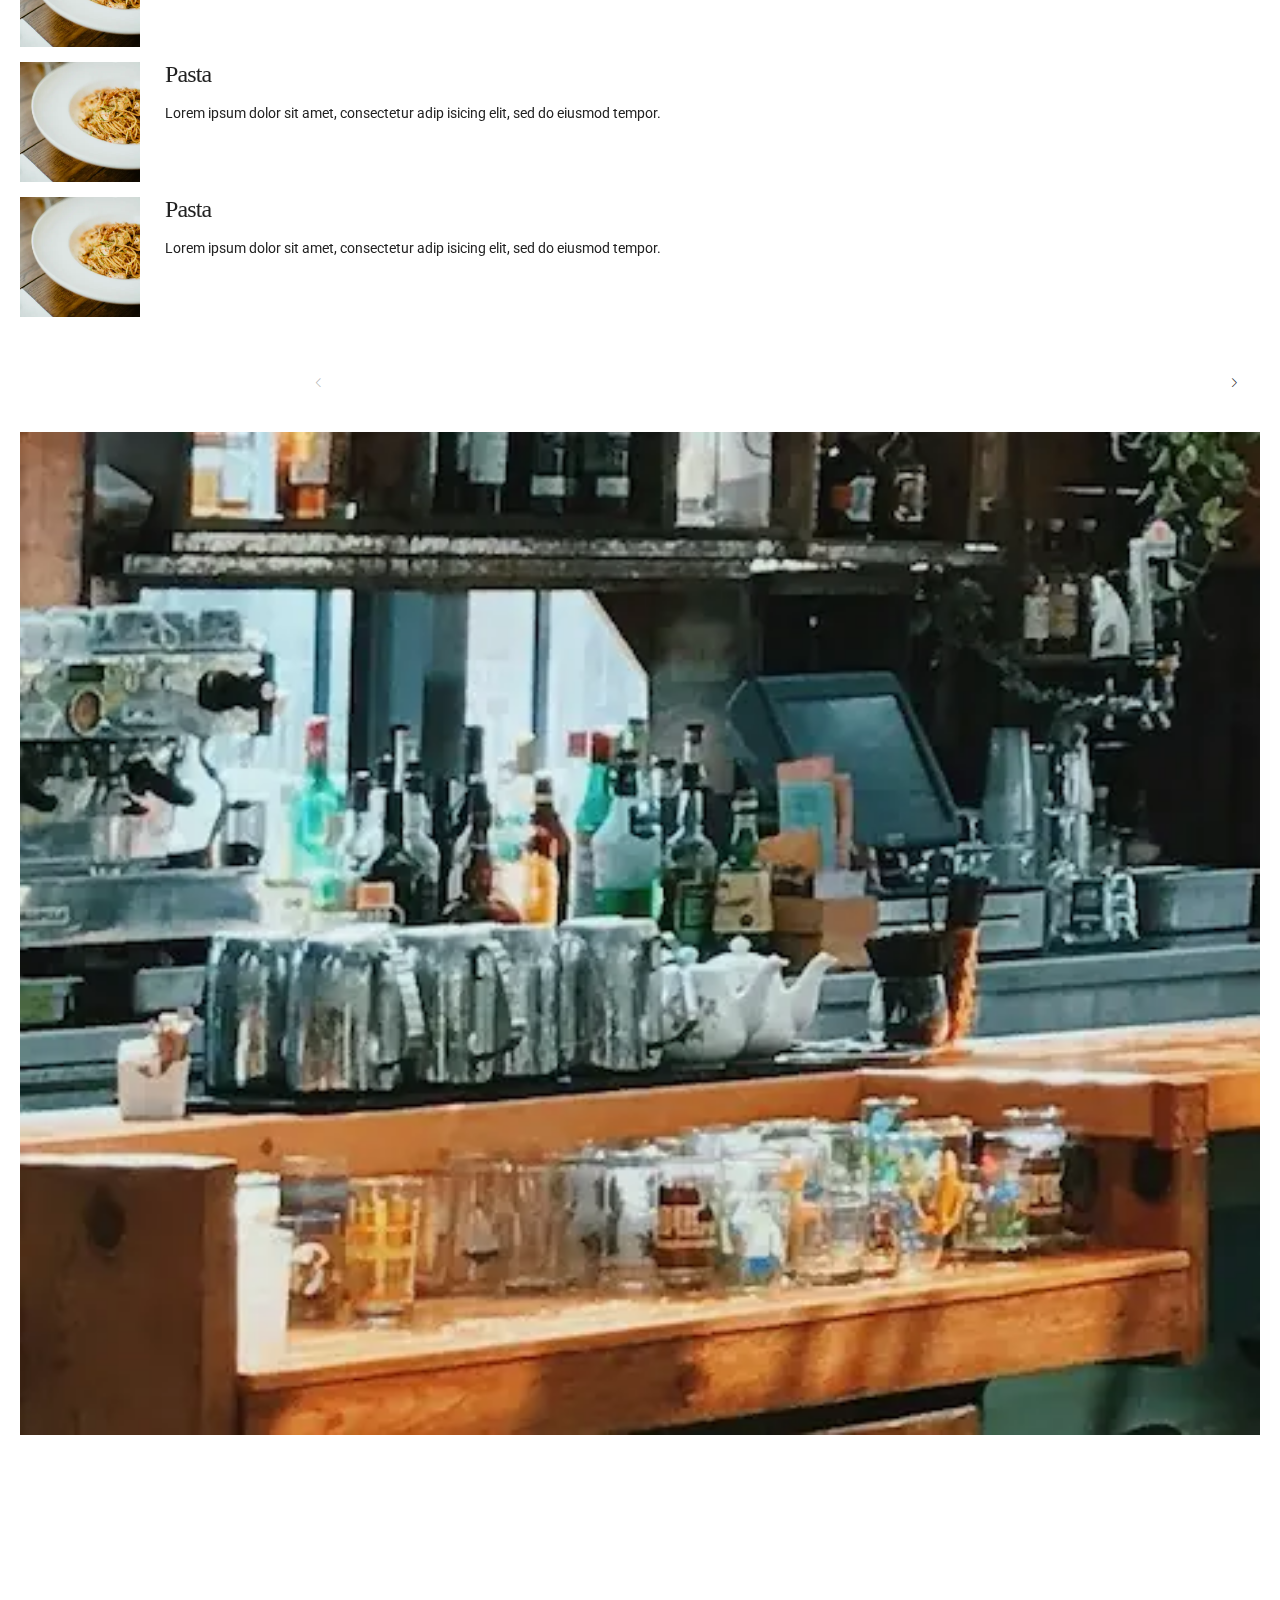
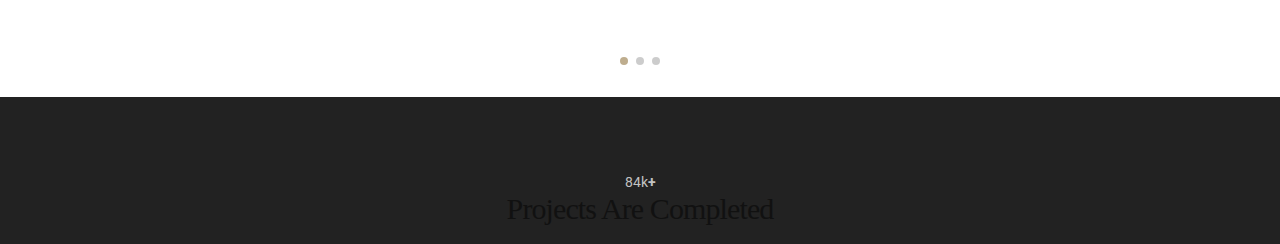
==== commit ea60c1a2: "Started new stats section" ====
--- a/index.html
+++ b/index.html
@@ -301,6 +301,13 @@
                 <div class="swiper-pagination"></div>
             </div>
         </section>
+        <section class="stats dark centered">
+            <div>
+                <img>
+                <p>84k</p><p>+</p>
+                <h4>Projects are Completed</h4>
+            </div>
+        </section>
     </main>
 </body>
 </html>--- a/styles.css
+++ b/styles.css
@@ -1084,6 +1084,13 @@
   color: white;
 }
 
+.stats p {
+  display: inline;
+}
+.stats div p:nth-child(3) {
+  font-weight: 700;
+}
+
 html, * {
   box-sizing: border-box;
   margin: 0;
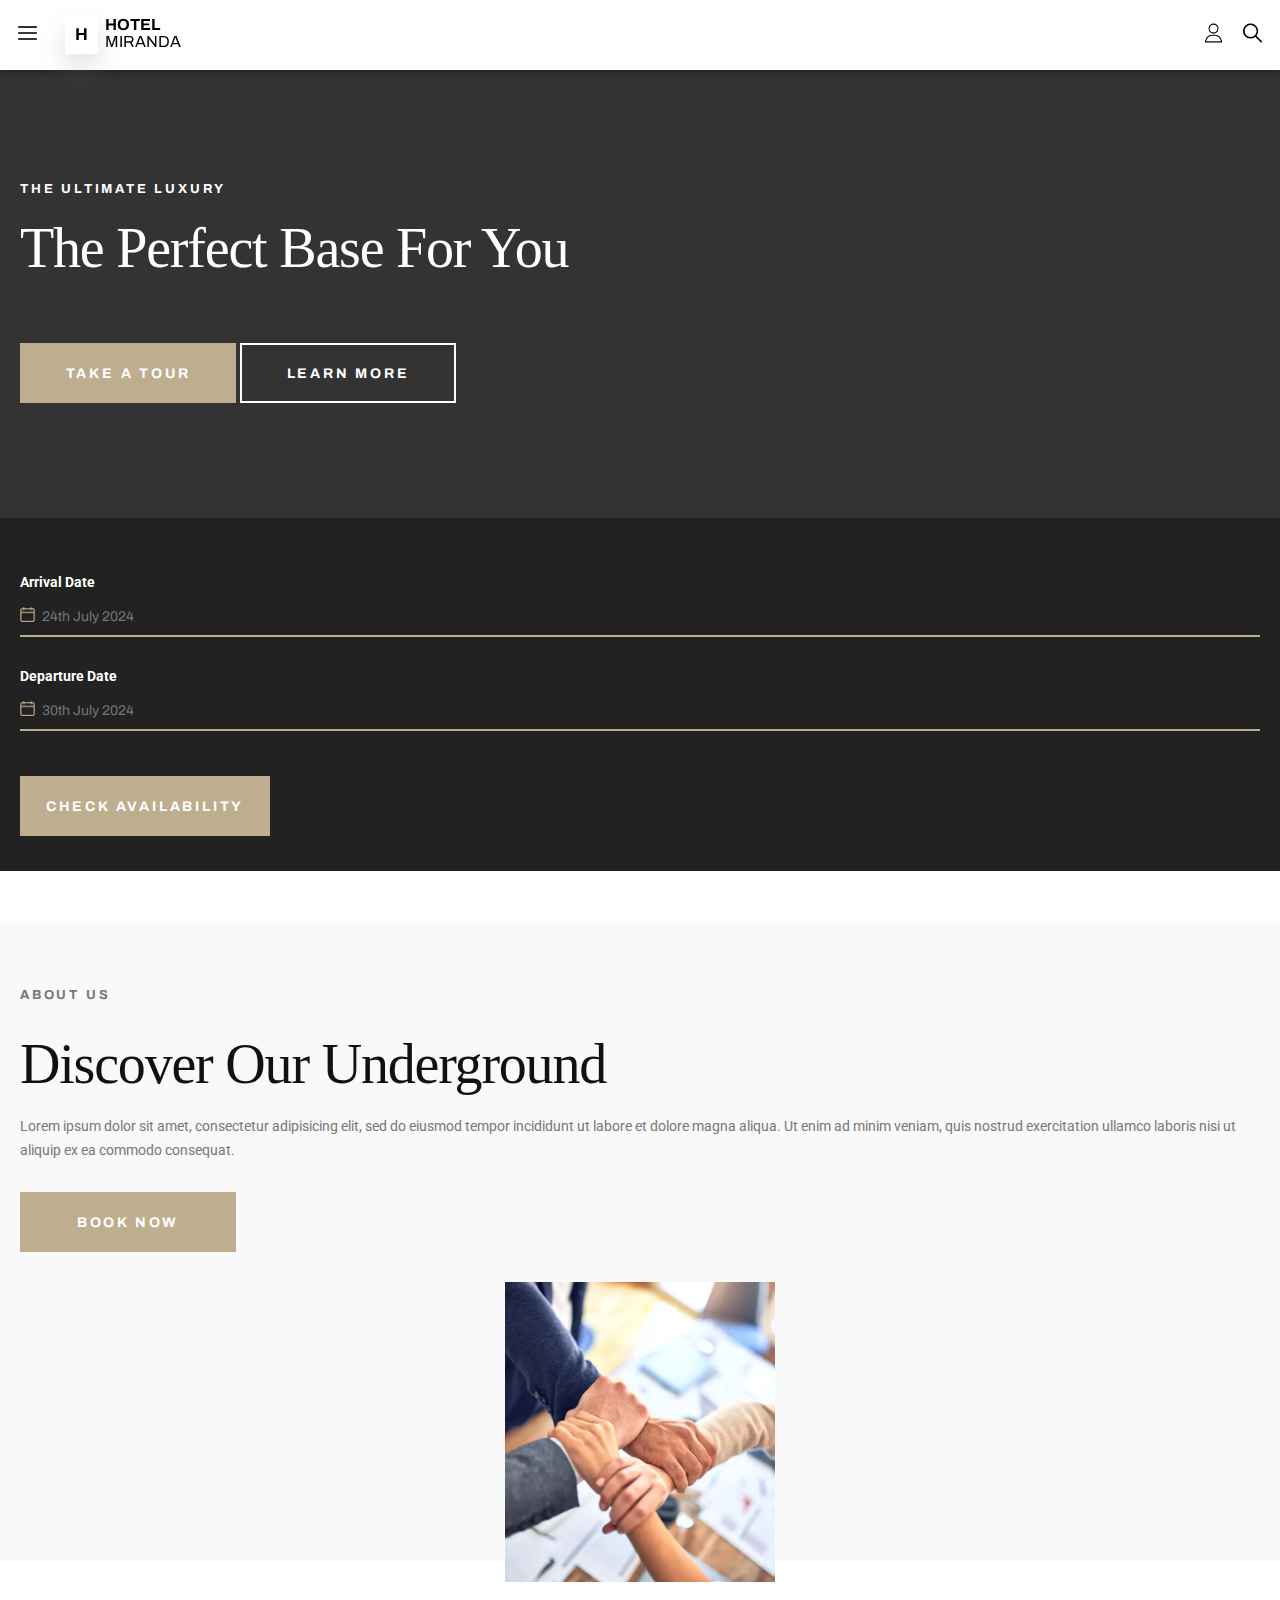
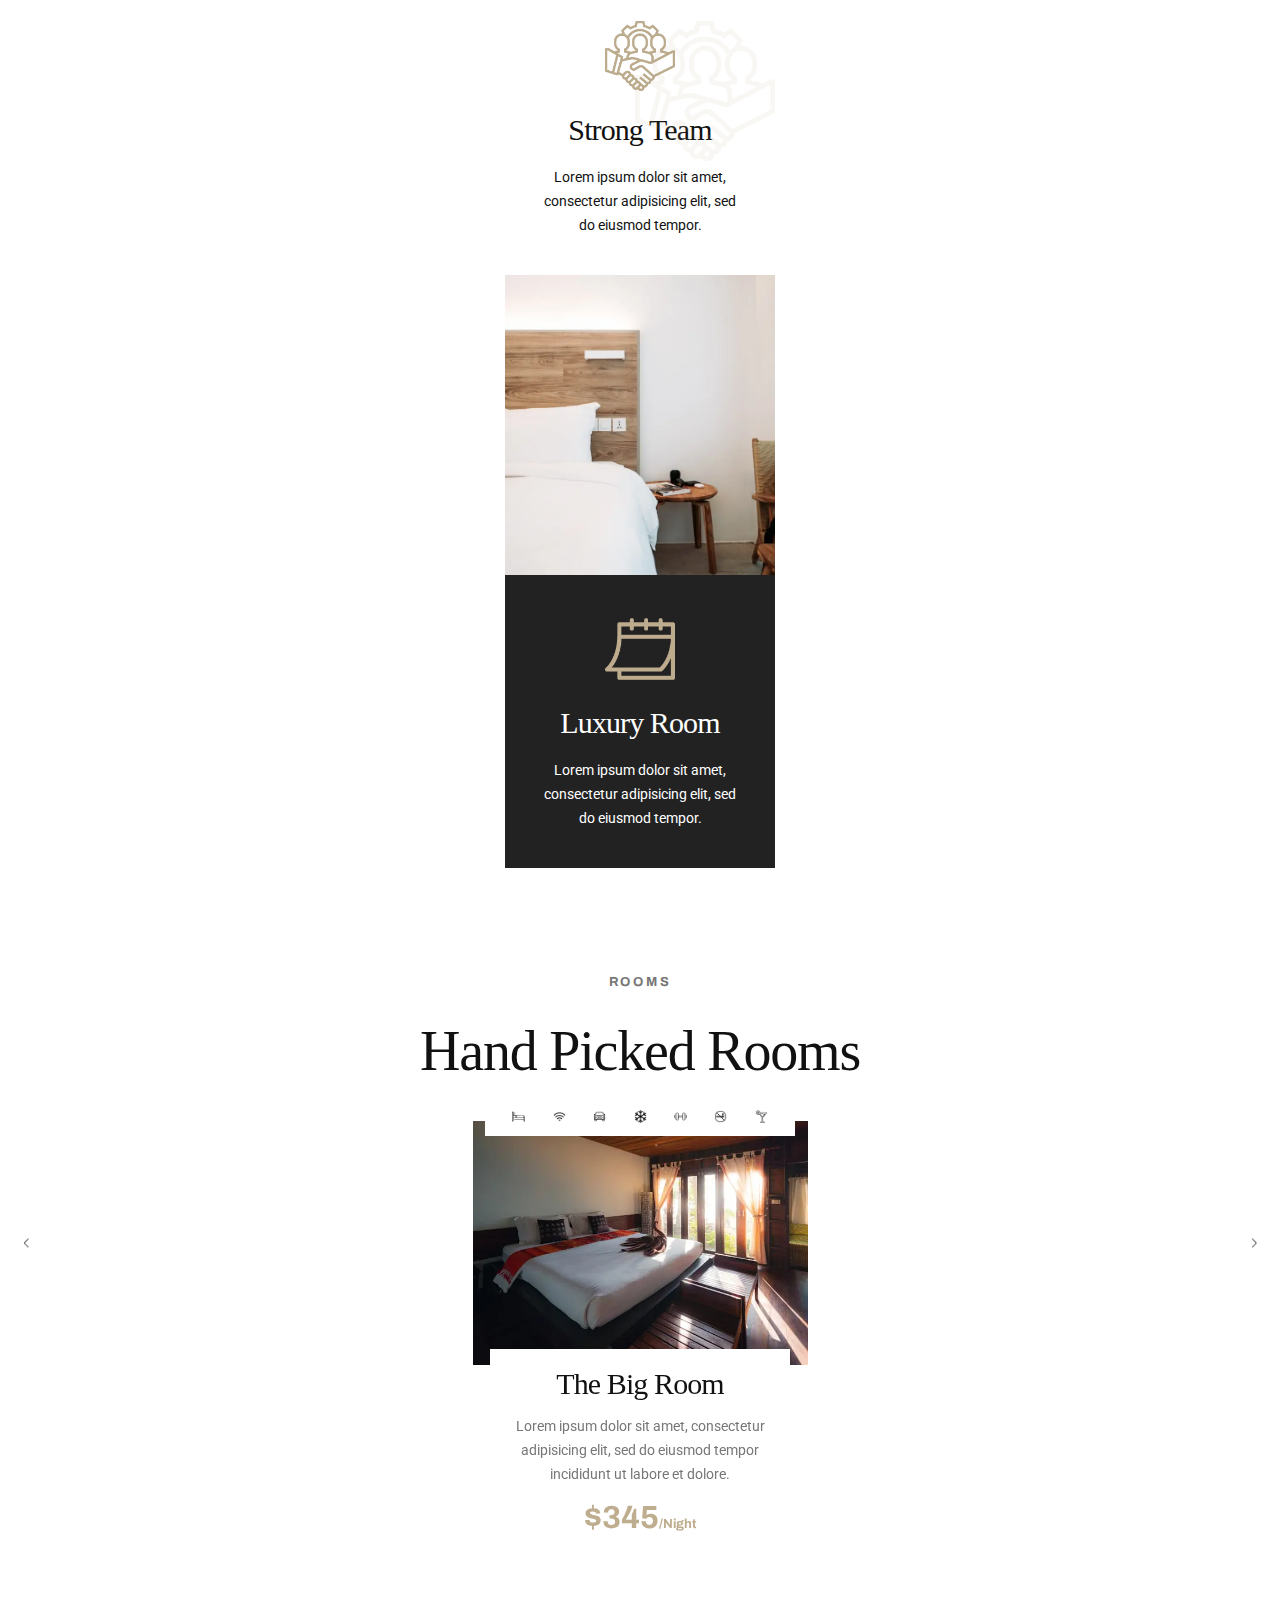
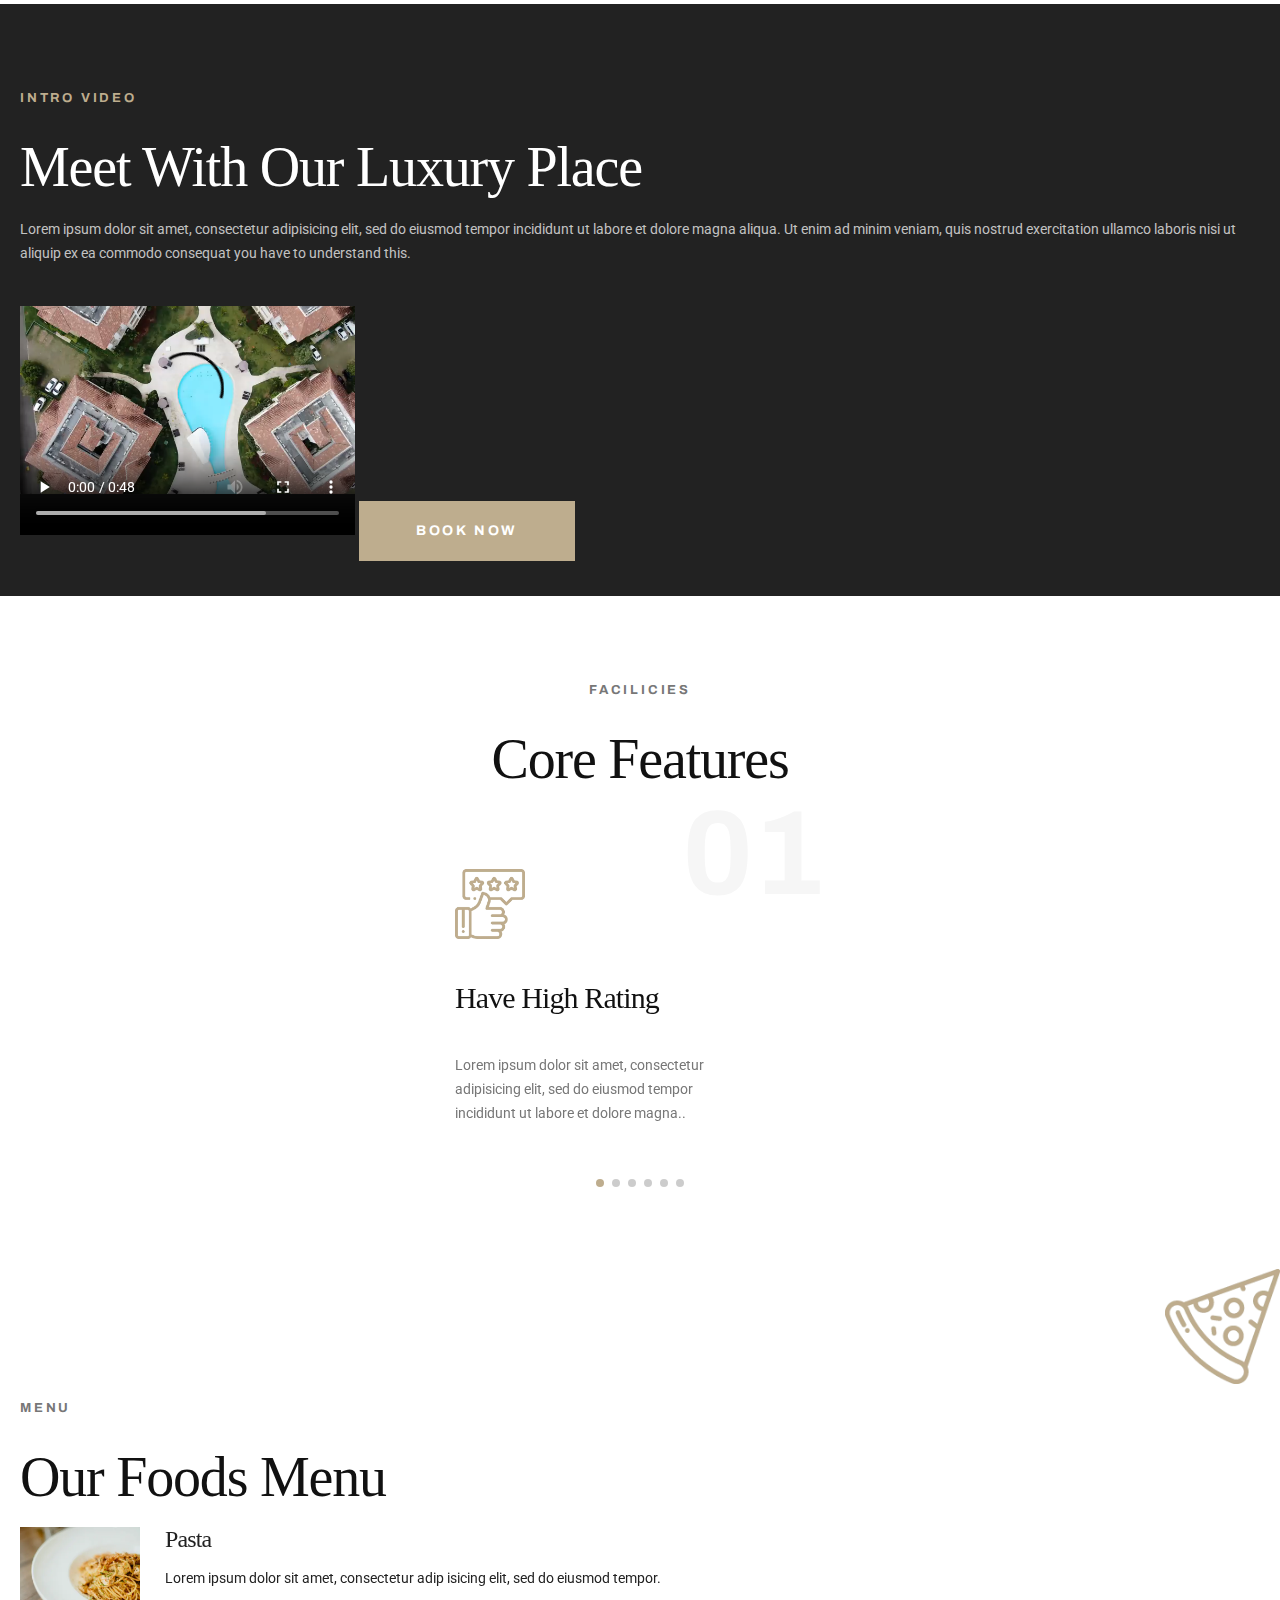
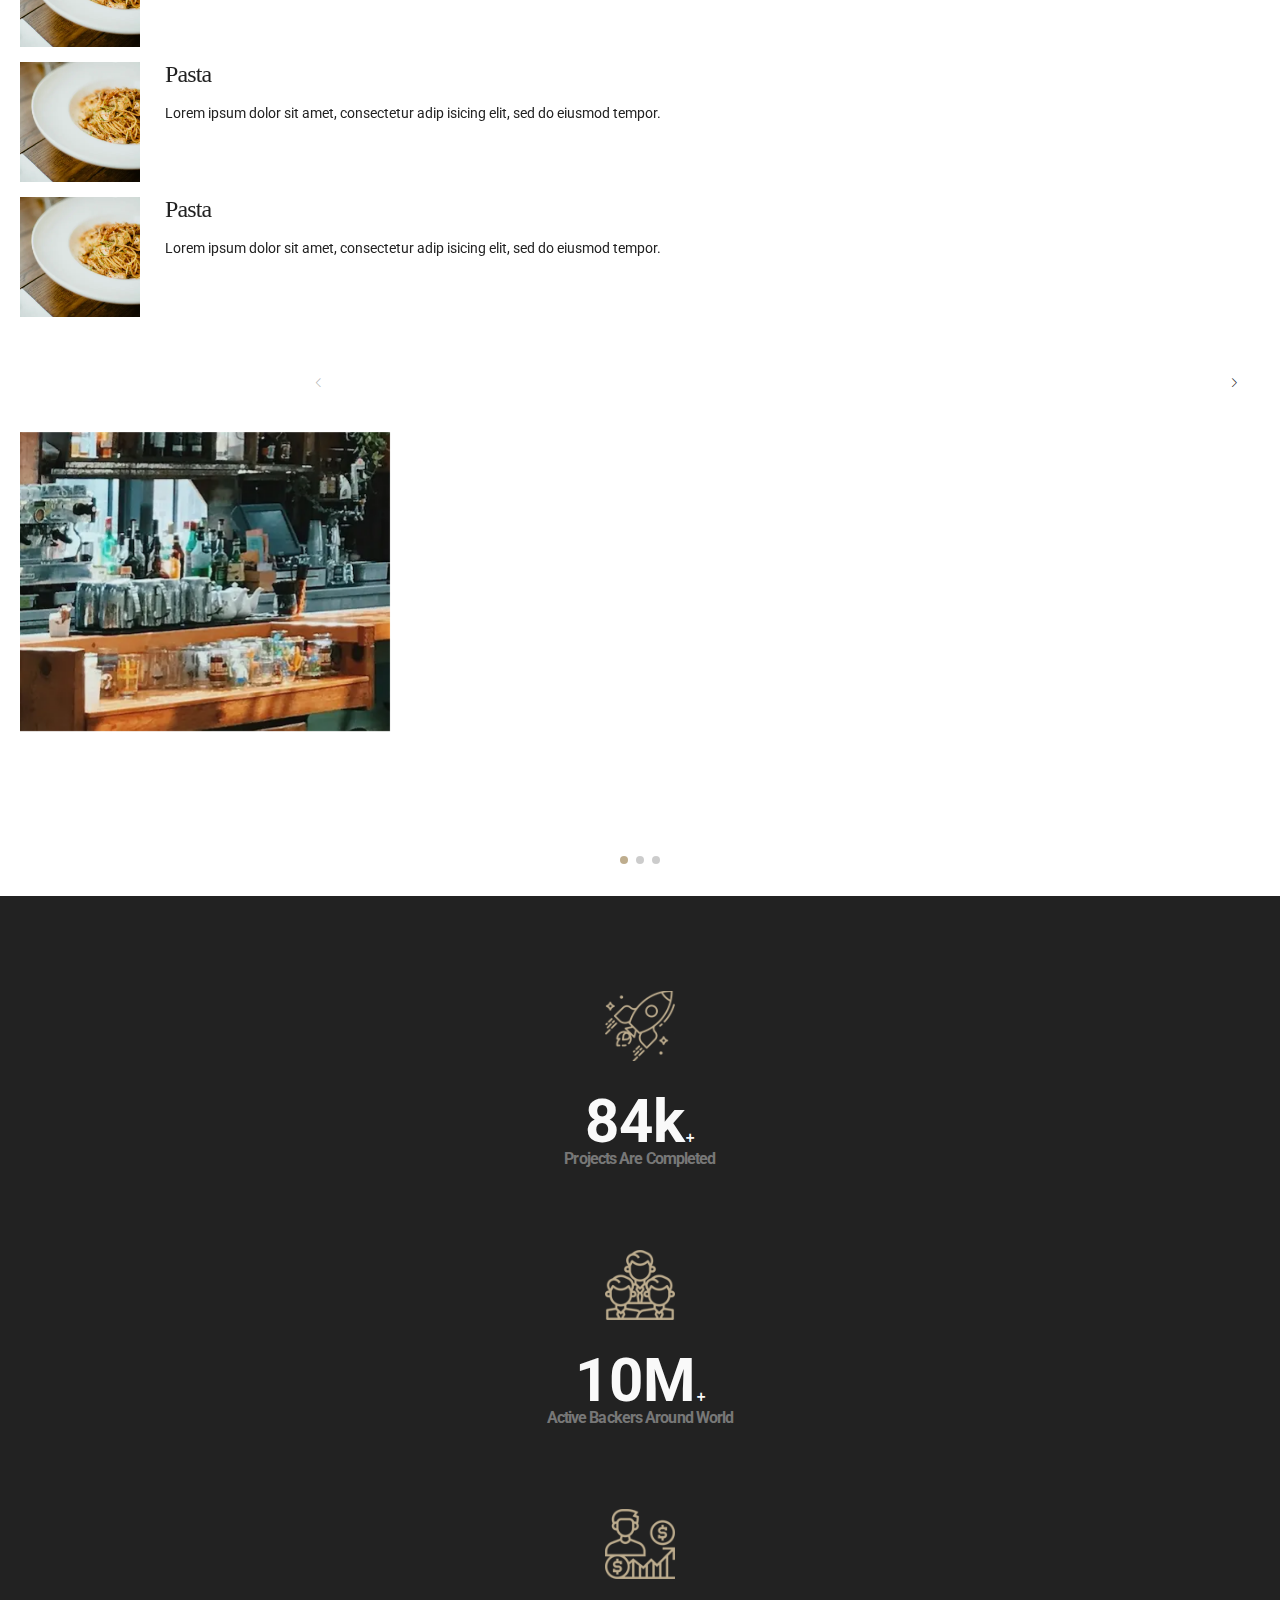
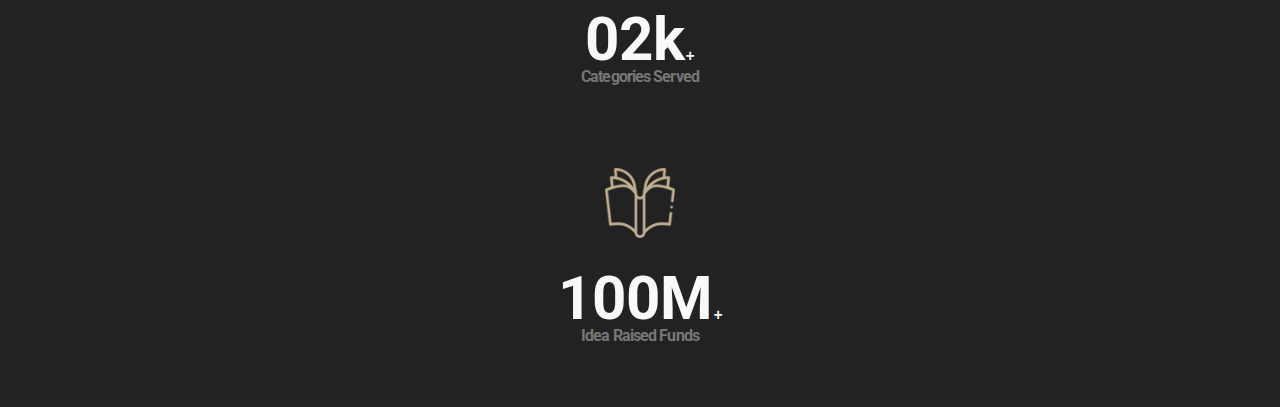
==== commit 9cd0e750: "Stats section done" ====
--- a/index.html
+++ b/index.html
@@ -303,9 +303,24 @@
         </section>
         <section class="stats dark centered">
             <div>
-                <img>
-                <p>84k</p><p>+</p>
+                <img class="icon" src="./assets/icons/stats/rocket.svg">
+                <p>84k<span>+</span></p>
                 <h4>Projects are Completed</h4>
+            </div>
+            <div>
+                <img class="icon" src="./assets/icons/stats/group.svg">
+                <p>10M<span>+</span></p>
+                <h4>Active Backers Around World</h4>
+            </div>
+            <div>
+                <img class="icon" src="./assets/icons/stats/stonks.svg">
+                <p>02k<span>+</span></p>
+                <h4>Categories Served</h4>
+            </div>
+            <div>
+                <img class="icon" src="./assets/icons/stats/book.svg">
+                <p>100M<span>+</span></p>
+                <h4>Idea Raised Funds</h4>
             </div>
         </section>
     </main>
--- a/styles.css
+++ b/styles.css
@@ -1083,12 +1083,34 @@
   background-color: #BEAD8E;
   color: white;
 }
-
-.stats p {
+.menu #swiper-restaurants img {
+  max-height: 370px;
+  max-width: 370px;
+}
+
+.stats div {
+  padding: 40px;
+  display: flex;
+  flex-direction: column;
+  align-items: center;
+}
+.stats div p {
+  margin-top: 50px;
+  color: #F9F9F9;
   display: inline;
-}
-.stats div p:nth-child(3) {
-  font-weight: 700;
+  font-weight: 700;
+  font-size: 60px;
+  line-height: 22px;
+}
+.stats div span {
+  font-size: 16px;
+}
+.stats h4 {
+  font-family: Roboto;
+  font-size: 16px;
+  font-weight: 700;
+  line-height: 22px;
+  color: #777;
 }
 
 html, * {
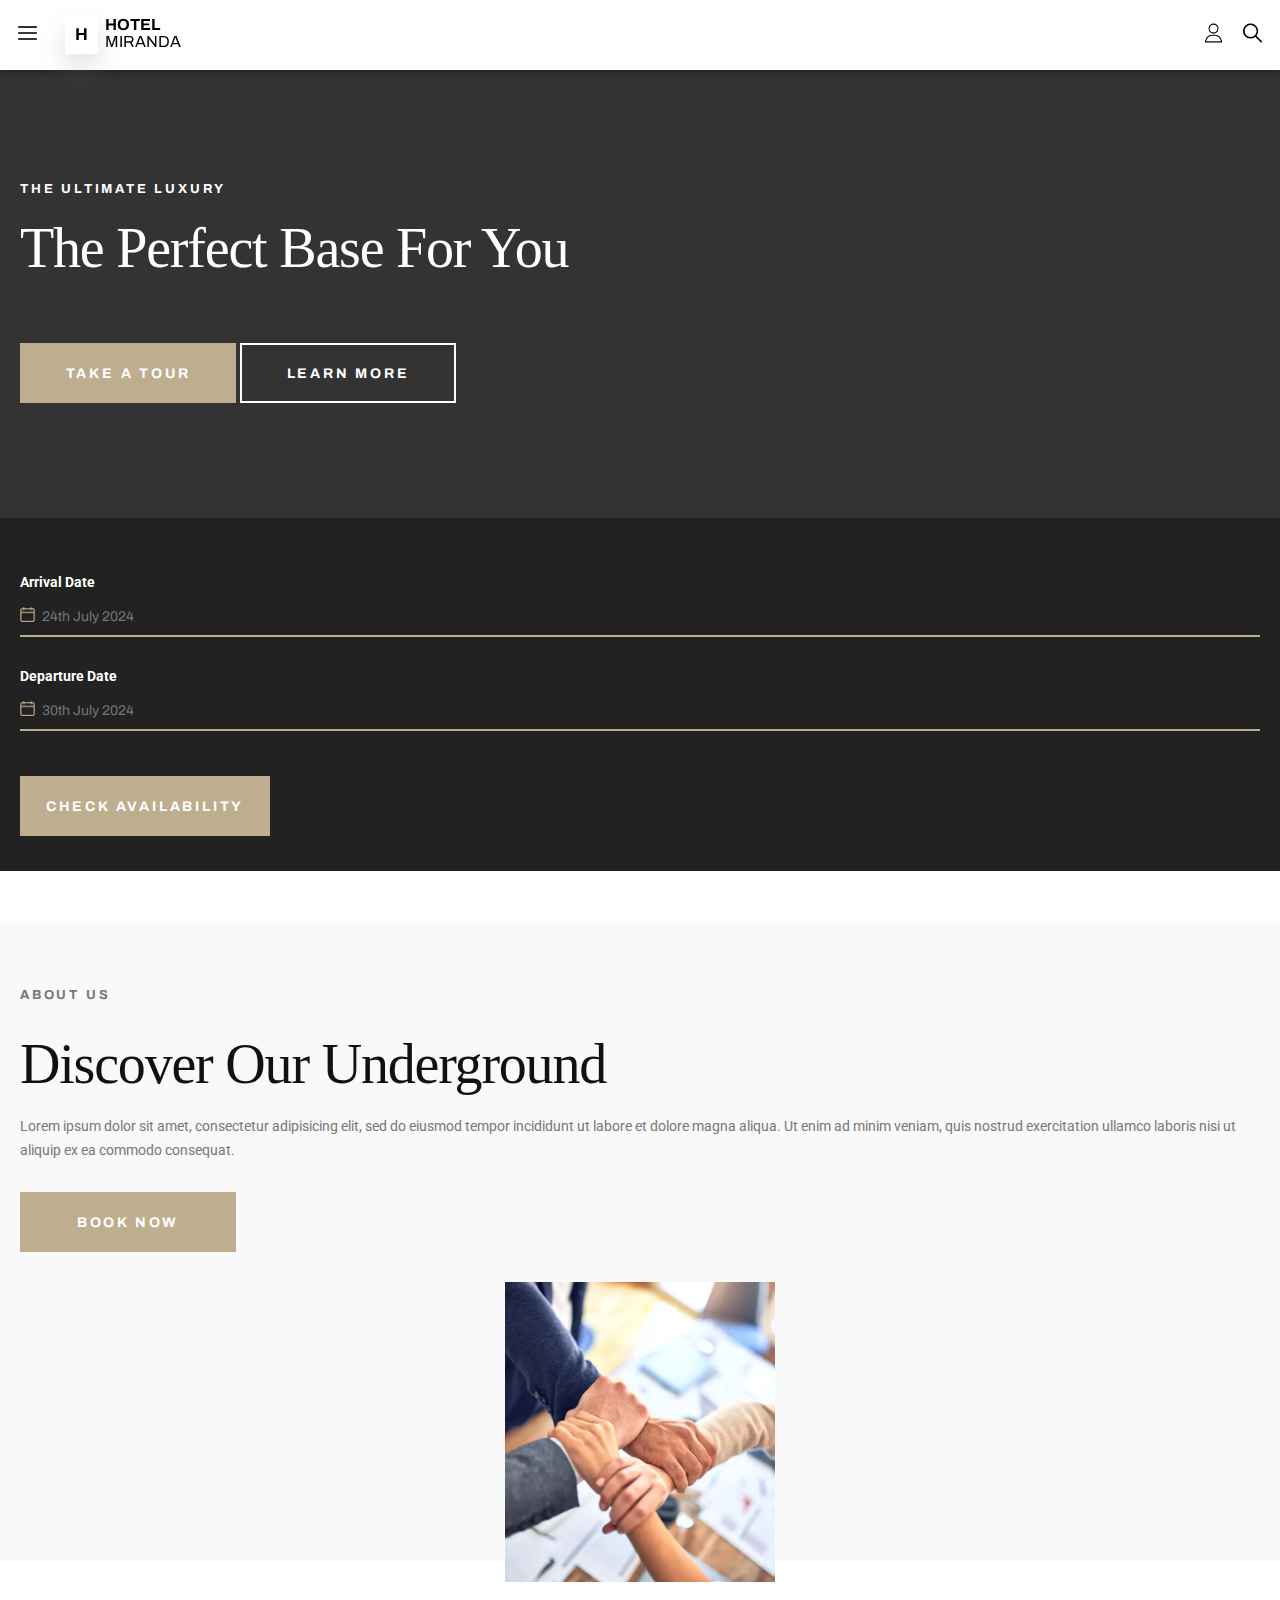
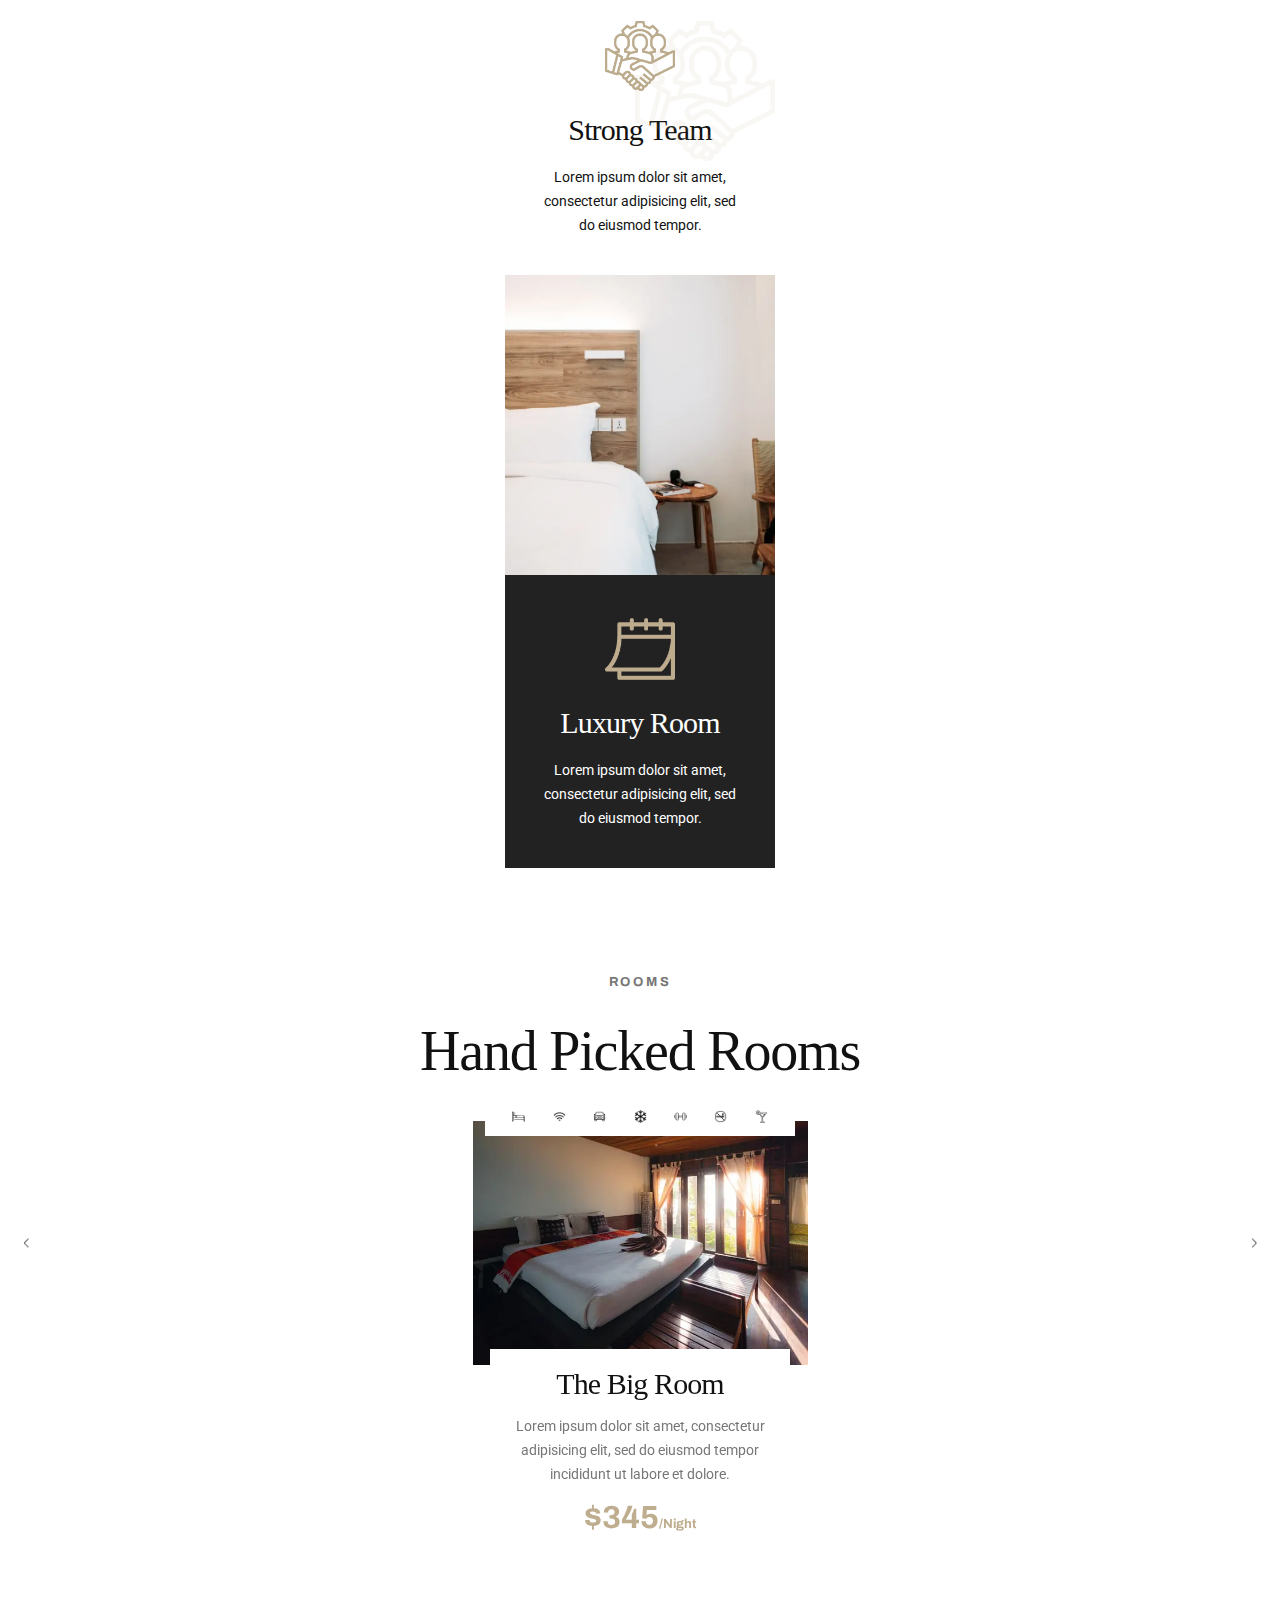
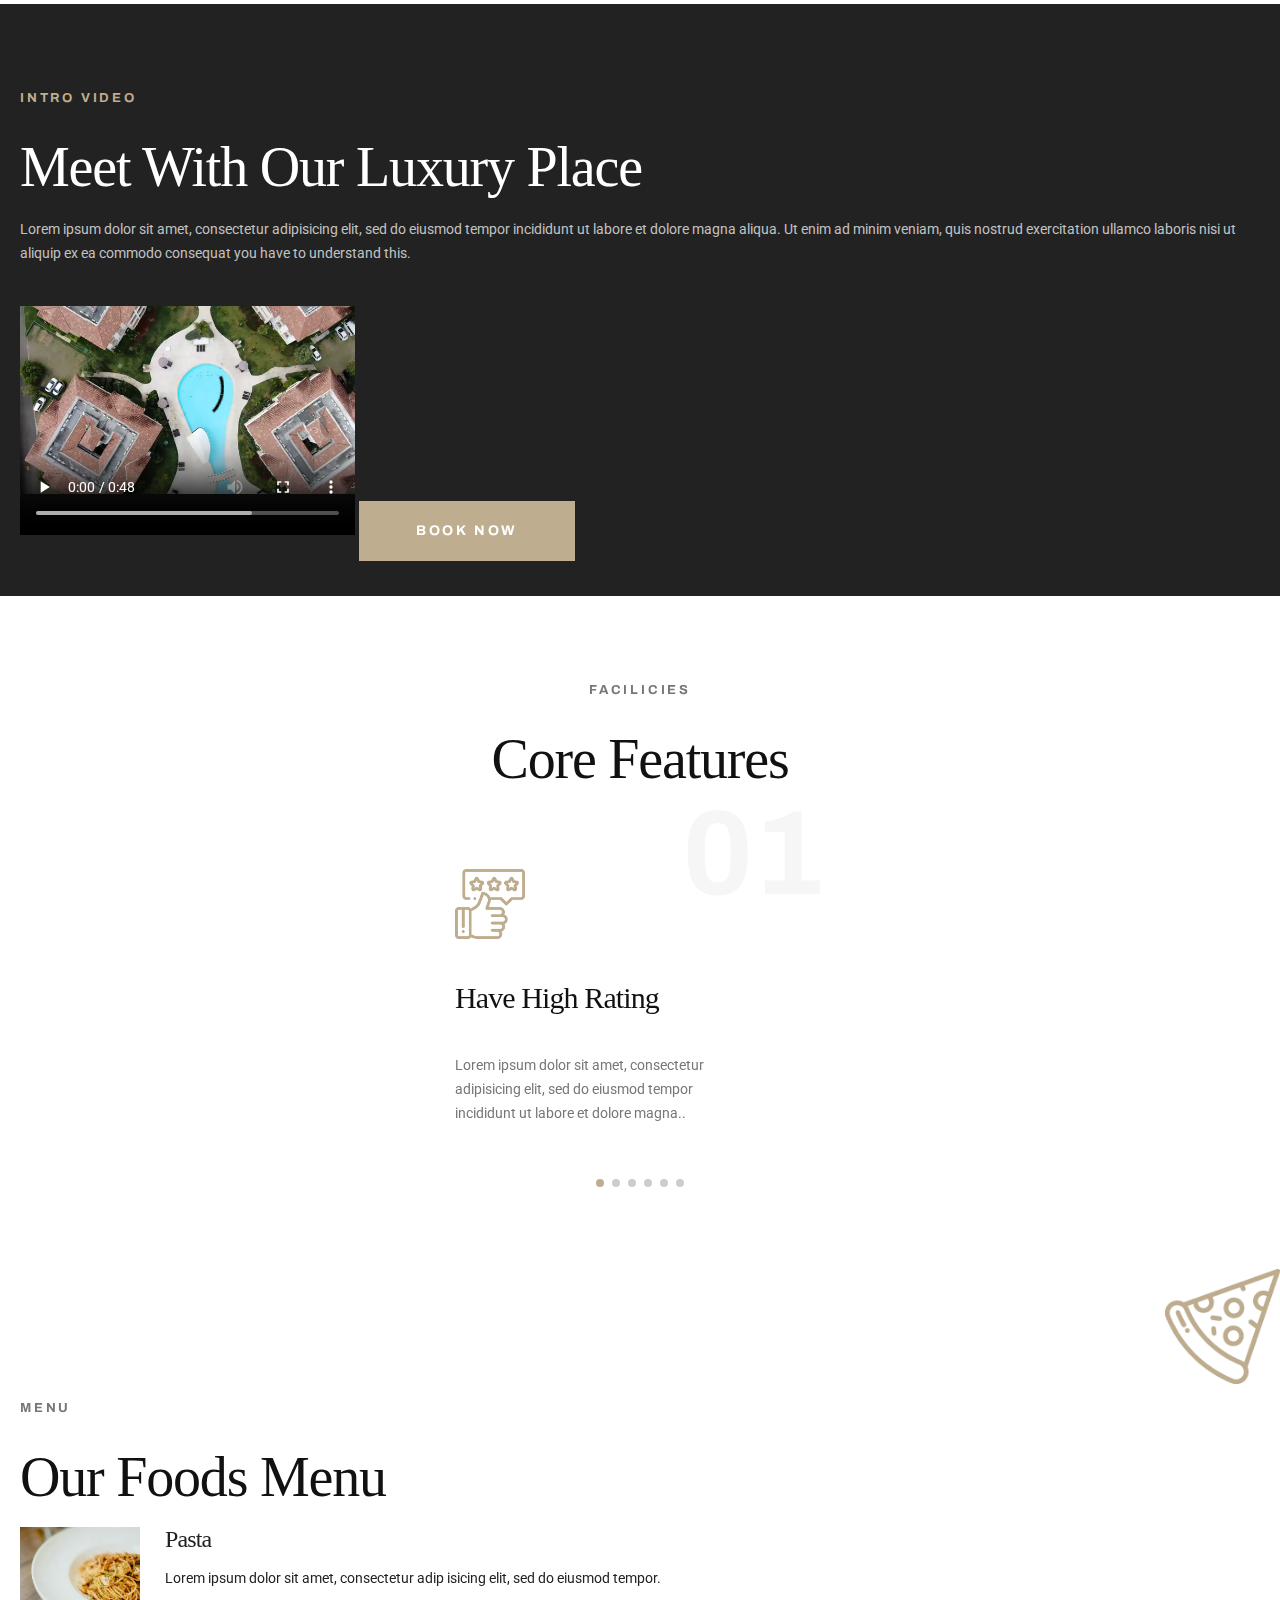
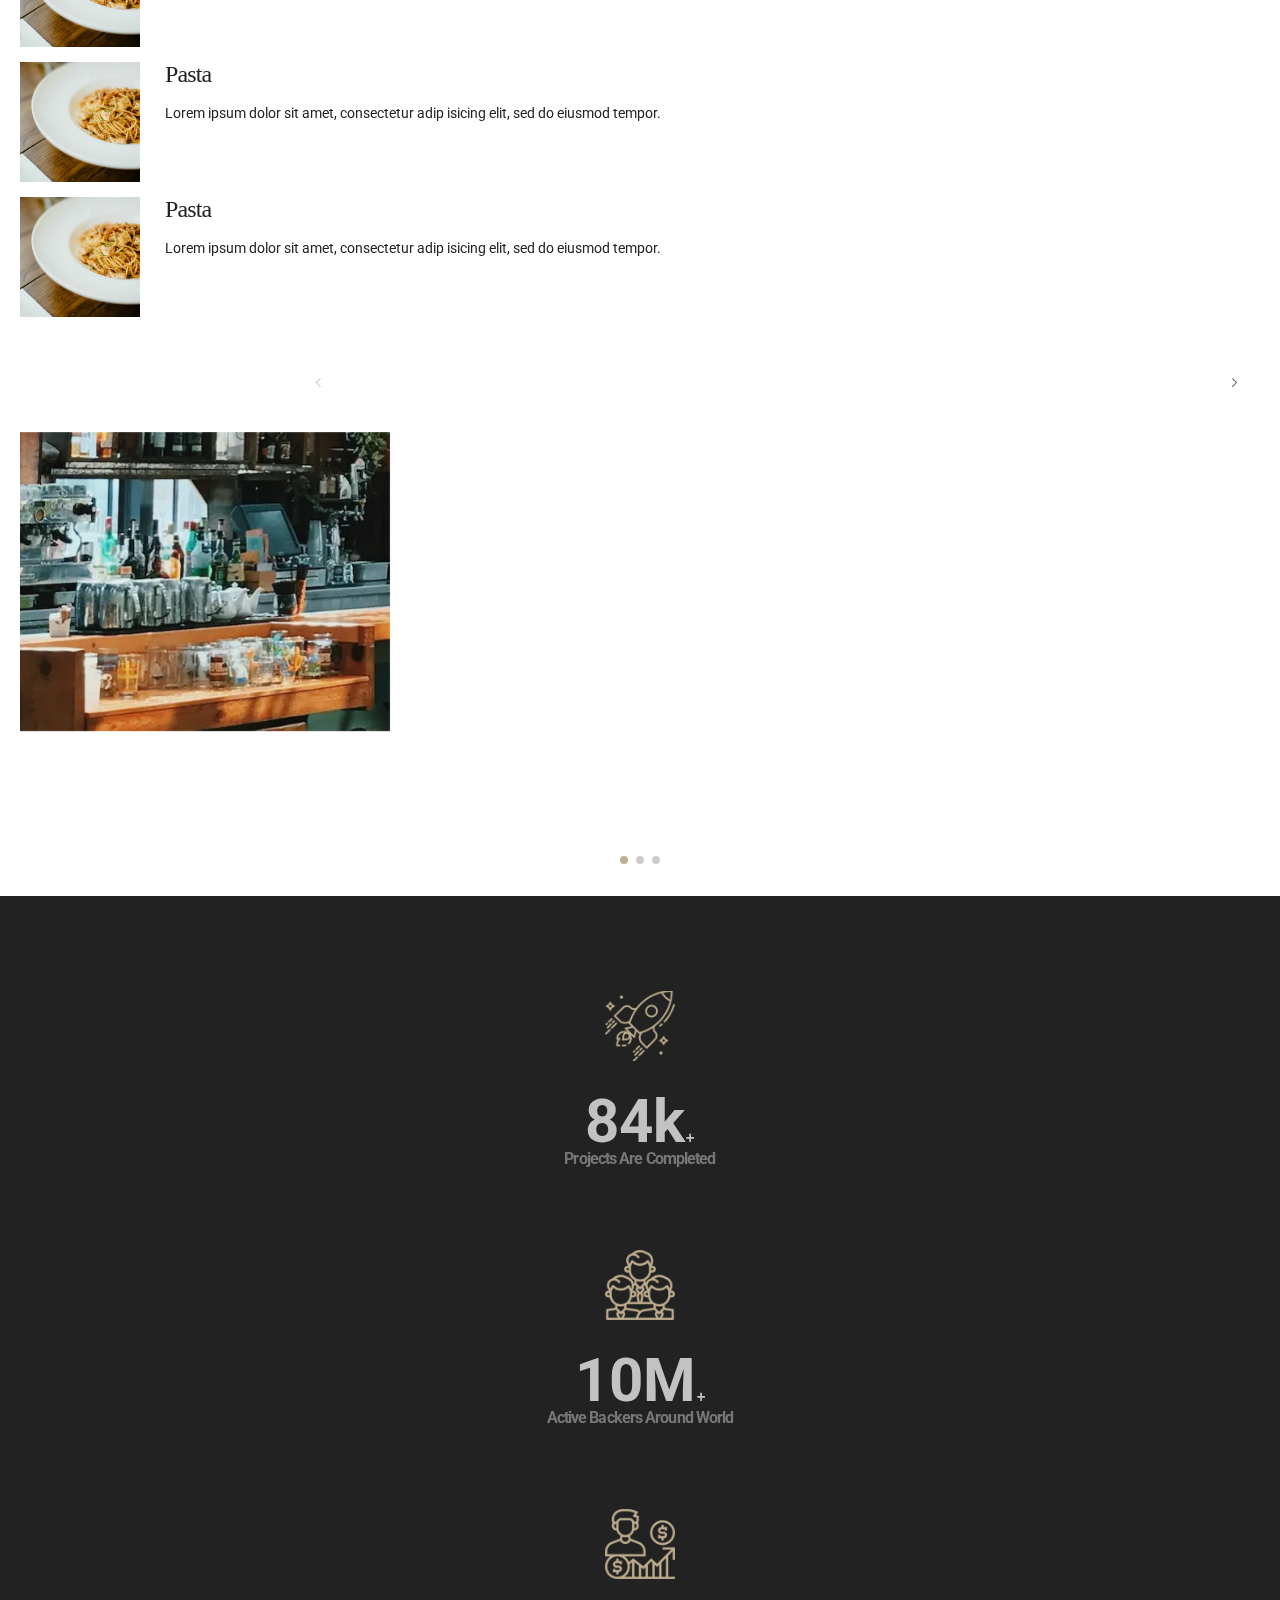
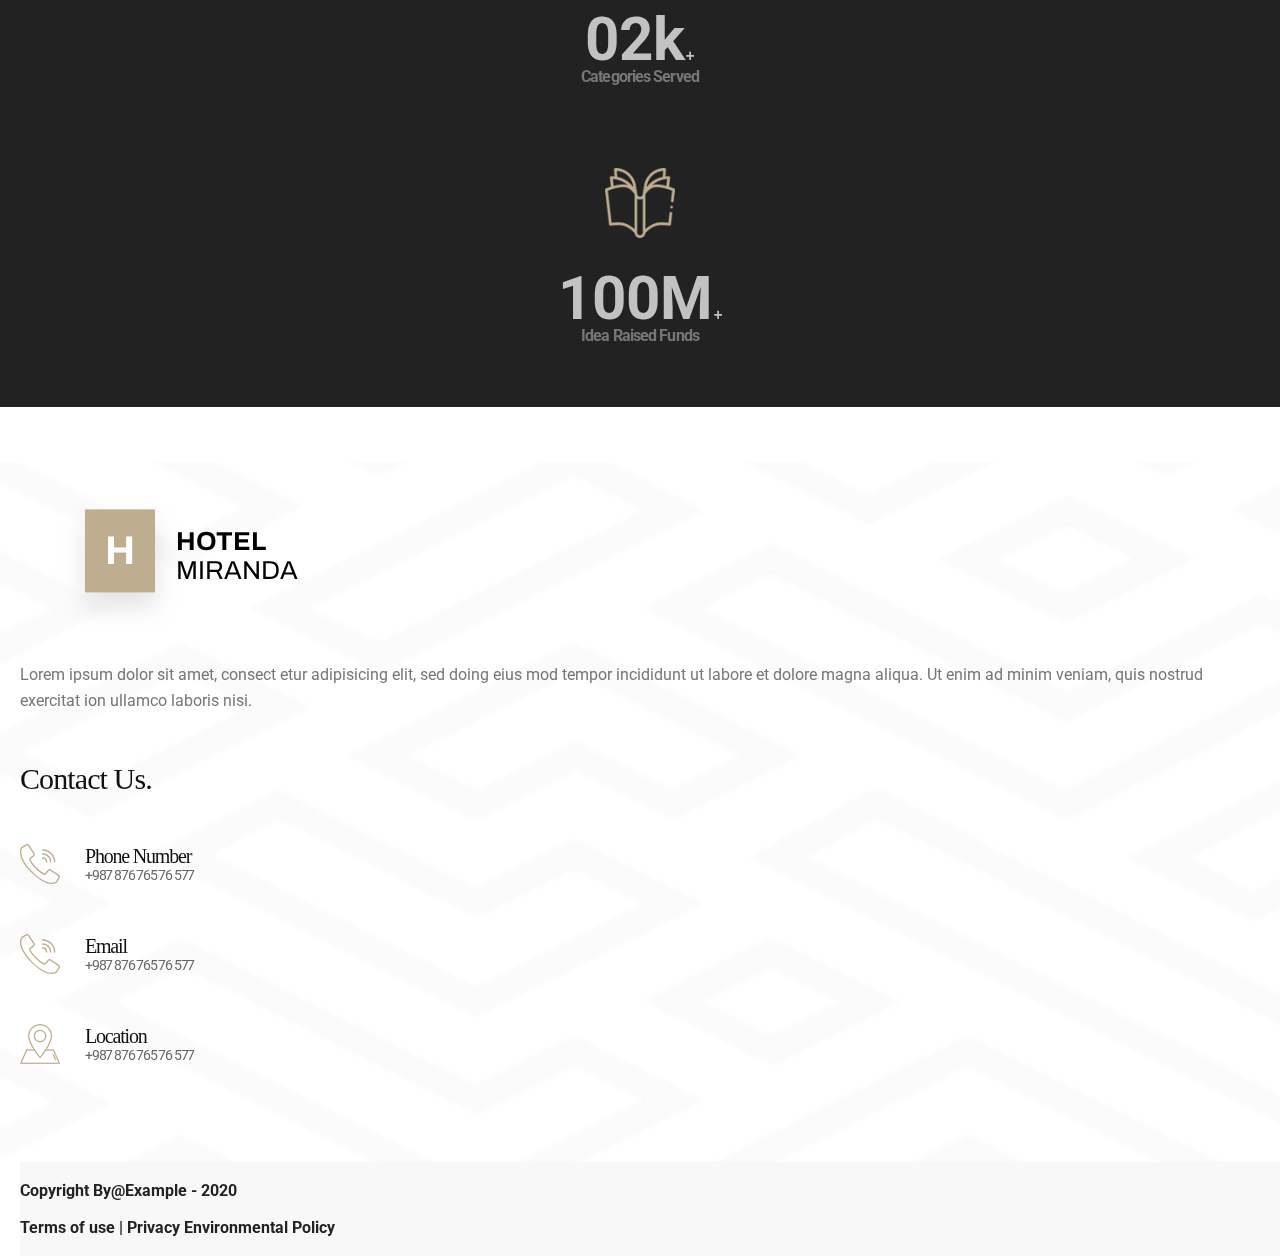
==== commit b4ac7dc0: "Footer done" ====
--- a/index.html
+++ b/index.html
@@ -324,5 +324,52 @@
             </div>
         </section>
     </main>
+    <footer>
+        <div class="first">
+            <img src="./assets/background/footer.png">
+            <div class="logo-container">
+                <div class="logo">
+                    <span class="letter">H</span>
+                    <div class="name">
+                        <span>Hotel</span>
+                        <span>Miranda</span>
+                    </div>
+                </div>
+            </div>
+            <div class="note">
+                <p>
+                    Lorem ipsum dolor sit amet, consect etur adipisicing elit, sed doing eius mod tempor incididunt ut labore et dolore magna aliqua. Ut enim ad minim veniam, quis nostrud exercitat ion ullamco laboris nisi.
+                </p>
+            </div>
+            <div class="contacts">
+                <h4>Contact Us.</h4>
+                <div>
+                    <img class="icon--larger" src="./assets/icons/footer/phone.svg">
+                    <div>
+                        <h5>Phone Number</h5>
+                        <h6>+987 876 765 76 577</h6>
+                    </div>
+                </div>
+                <div>
+                    <img class="icon--larger" src="./assets/icons/footer/phone.svg">
+                    <div>
+                        <h5>Email</h5>
+                        <h6>+987 876 765 76 577</h6>
+                    </div>
+                </div>
+                <div>
+                    <img class="icon--larger" src="./assets/icons/footer/location.svg">
+                    <div>
+                        <h5>Location</h5>
+                        <h6>+987 876 765 76 577</h6>
+                    </div>
+                </div>
+            </div>
+        </div>
+        <div class="last">
+            <p>Copyright By@Example - 2020</p>
+            <p>Terms of use    |    Privacy Environmental Policy</p>
+        </div>
+    </footer>
 </body>
 </html>--- a/styles.css
+++ b/styles.css
@@ -144,6 +144,11 @@
   width: 19px;
   height: 19px;
 }
+img.icon--larger {
+  width: 40px;
+  height: 40px;
+}
+
 .fact {
   margin: auto;
   width: 270px;
@@ -421,6 +426,11 @@
   width: 19px;
   height: 19px;
 }
+img.icon--larger {
+  width: 40px;
+  height: 40px;
+}
+
 .fact {
   margin: auto;
   width: 270px;
@@ -752,6 +762,11 @@
   width: 19px;
   height: 19px;
 }
+img.icon--larger {
+  width: 40px;
+  height: 40px;
+}
+
 .fact {
   margin: auto;
   width: 270px;
@@ -1113,6 +1128,363 @@
   color: #777;
 }
 
+h1, h2, h4, h5, h6 {
+  font-family: "Old Standard TT";
+  font-weight: 400;
+  font-size: 56px;
+  letter-spacing: -1.2px;
+  line-height: 60px;
+  text-transform: capitalize;
+  color: #111;
+}
+
+h4 {
+  font-size: 30px;
+  line-height: 30px;
+  letter-spacing: -0.9px;
+}
+
+p, label {
+  font-family: Roboto;
+  color: #777;
+  font-size: 14px;
+  line-height: 24px;
+}
+p.price, label.price {
+  color: #BEAD8E;
+  font-family: Archivo;
+  font-weight: 700;
+  font-size: 32px;
+  line-height: 43px;
+}
+p.price span, label.price span {
+  font-weight: 700;
+  font-size: 13px;
+  line-height: 43px;
+}
+
+section {
+  padding: 55px 20px 20px;
+}
+section > p:first-of-type {
+  font-family: "Old Standard TT";
+  font-weight: 400;
+  font-size: 56px;
+  letter-spacing: -1.2px;
+  line-height: 60px;
+  text-transform: capitalize;
+  color: #111;
+  margin: 30px 0px 20px;
+}
+section h3 {
+  font-family: Archivo;
+  font-weight: 700;
+  font-size: 13px;
+  letter-spacing: 2.8px;
+  line-height: 18px;
+  text-transform: uppercase;
+  color: #777;
+  margin: 30px 0px 20px;
+}
+section.dark {
+  background-color: #222;
+}
+section.dark > p:first-of-type {
+  color: #FFF;
+}
+section.dark h3 {
+  color: #BEAD8E;
+}
+section.dark p {
+  color: #C2C2C2;
+}
+section.centered {
+  text-align: center;
+}
+section.centered p {
+  margin-bottom: 0px;
+}
+
+button, span, input, input::placeholder, a, li {
+  font-family: Archivo;
+}
+
+main > div:first-of-type {
+  height: 70px;
+}
+
+section:first-of-type {
+  background-color: #333;
+  width: 100%;
+  padding: 80px 20px 100px;
+}
+section:first-of-type p:nth-child(1) {
+  font-family: Archivo;
+  font-weight: 700;
+  font-size: 13px;
+  letter-spacing: 2.8px;
+  line-height: 18px;
+  text-transform: uppercase;
+  color: #777;
+  color: #FFF;
+}
+section:first-of-type h2 {
+  color: #FFF;
+  margin-top: 20px;
+}
+
+.none {
+  display: none;
+}
+
+.styledButton {
+  background-color: #BEAD8E;
+  color: #FFF;
+  line-height: 15px;
+  font-weight: 700;
+  font-size: 14px;
+  letter-spacing: 2.8px;
+  cursor: pointer;
+  border: none;
+  width: 216px;
+  height: 60px;
+  border-radius: 2px solid inherit;
+  appearance: none;
+  text-transform: uppercase;
+  margin: 15px 0px;
+}
+.styledButton--subtle {
+  background-color: inherit;
+  border: 2px solid #FFF;
+}
+
+img {
+  width: 100%;
+  object-fit: cover;
+}
+img.icon {
+  height: 70px;
+  width: 70px;
+}
+img.icon--smallest {
+  height: 13px;
+  width: 13px;
+}
+img.icon--small {
+  width: 19px;
+  height: 19px;
+}
+img.icon--larger {
+  width: 40px;
+  height: 40px;
+}
+
+.fact {
+  margin: auto;
+  width: 270px;
+  text-align: center;
+}
+.fact--dark {
+  background-color: #222;
+}
+.fact--dark div p:first-of-type, .fact--dark div h4 {
+  color: #FFF;
+}
+.fact--dark div img.shadow {
+  opacity: 0;
+}
+.fact img:not(.icon) {
+  height: 300px;
+}
+.fact div {
+  margin-top: 35px;
+  position: relative;
+}
+.fact div .shadow {
+  position: absolute;
+  height: 140px;
+  width: 140px;
+  right: 0;
+  opacity: 0.1;
+}
+.fact div .icon {
+  margin-bottom: 20px;
+}
+.fact div p {
+  margin-top: 20px;
+  padding-bottom: 38px;
+  display: inline-block;
+  width: 200px;
+  color: #111;
+}
+
+.features {
+  position: relative;
+  text-align: left;
+}
+.features div p:nth-child(1) {
+  position: absolute;
+  color: #222;
+  font-family: Archivo;
+  font-weight: 700;
+  font-size: 120px;
+  line-height: 130px;
+  opacity: 0.04;
+  right: 0;
+}
+.features div img {
+  margin-top: 80px;
+}
+.features div h4 {
+  margin: 40px 0px;
+}
+.features div p:not(:first-child) {
+  width: 80%;
+}
+
+.logo {
+  margin-top: 3px;
+}
+.logo .letter {
+  display: inline-block;
+  padding: 10px;
+  background-color: white;
+  font-weight: 700;
+  font-size: 17px;
+  box-shadow: 0px 14px 24px 0px rgba(139, 139, 139, 0.2509803922);
+  transform: translateY(-17%);
+}
+.logo .name {
+  margin-left: 3px;
+  display: inline-block;
+  text-transform: uppercase;
+  width: 50px;
+}
+.logo .name span {
+  display: block;
+}
+.logo .name span:nth-child(1) {
+  font-weight: 700;
+}
+
+.filters {
+  background-color: #FFF;
+  margin: 0px auto;
+  max-width: 310px;
+  width: 68%;
+  height: 40px;
+  display: flex;
+  justify-content: space-evenly;
+  align-items: center;
+  /*
+  img:nth-child(1) {
+    content: url("./../../assets/icons/filter/bed.webp");
+  }
+
+  img:nth-child(2) {
+    content: url("../../assets/icons/filter/wifi.webp");
+  }
+
+  img:nth-child(3) {
+    content: url("../../assets/icons/filter/car.webp");
+  }
+
+  img:nth-child(4) {
+    content: url("../../assets/icons/filter/snowflake.webp");
+  }
+
+  img:nth-child(5) {
+    content: url("../../assets/icons/filter/weight.webp");
+  }
+
+  img:nth-child(6) {
+    content: url("../../assets/icons/filter/no-smoking.webp");
+  }
+
+  img:nth-child(7) {
+    content: url("../../assets/icons/filter/drink.webp");
+  }
+  */
+}
+.filters img {
+  cursor: pointer;
+}
+
+footer {
+  margin: 55px 0px 0px;
+}
+footer .first {
+  padding: 0px 20px;
+  position: relative;
+  height: 700px;
+}
+footer .logo-container {
+  padding-top: 200px;
+  position: relative;
+}
+footer .first > img {
+  position: absolute;
+  height: 700px;
+  right: 0;
+}
+footer .logo {
+  position: absolute;
+  top: 50%;
+  left: 65px;
+  transform: translateY(-50%);
+}
+footer .logo span {
+  font-size: 26px;
+  line-height: 29px;
+}
+footer .logo .letter {
+  font-size: 40px;
+  line-height: 43px;
+  padding: 20px;
+  background-color: #BEAD8E;
+  color: #FFF;
+}
+footer .logo .name {
+  margin-left: 17px;
+}
+footer .note p {
+  font-size: 16px;
+  line-height: 26px;
+}
+footer .contacts {
+  margin-top: 50px;
+}
+footer .contacts > div {
+  display: flex;
+  gap: 25px;
+  padding-top: 50px;
+}
+footer .contacts > div div h5 {
+  font-size: 20px;
+  line-height: 24px;
+}
+footer .contacts > div div h6 {
+  font-family: Roboto;
+  font-size: 14px;
+  color: #686868;
+  line-height: 14px;
+}
+footer .last {
+  margin: 0px 20px;
+  height: 94px;
+  background-color: #F8F8F8;
+  width: 100%;
+  display: flex;
+  flex-direction: column;
+  justify-content: space-evenly;
+}
+footer .last p {
+  color: #222;
+  font-size: 16px;
+  line-height: 19px;
+  font-weight: 700;
+}
+
 html, * {
   box-sizing: border-box;
   margin: 0;
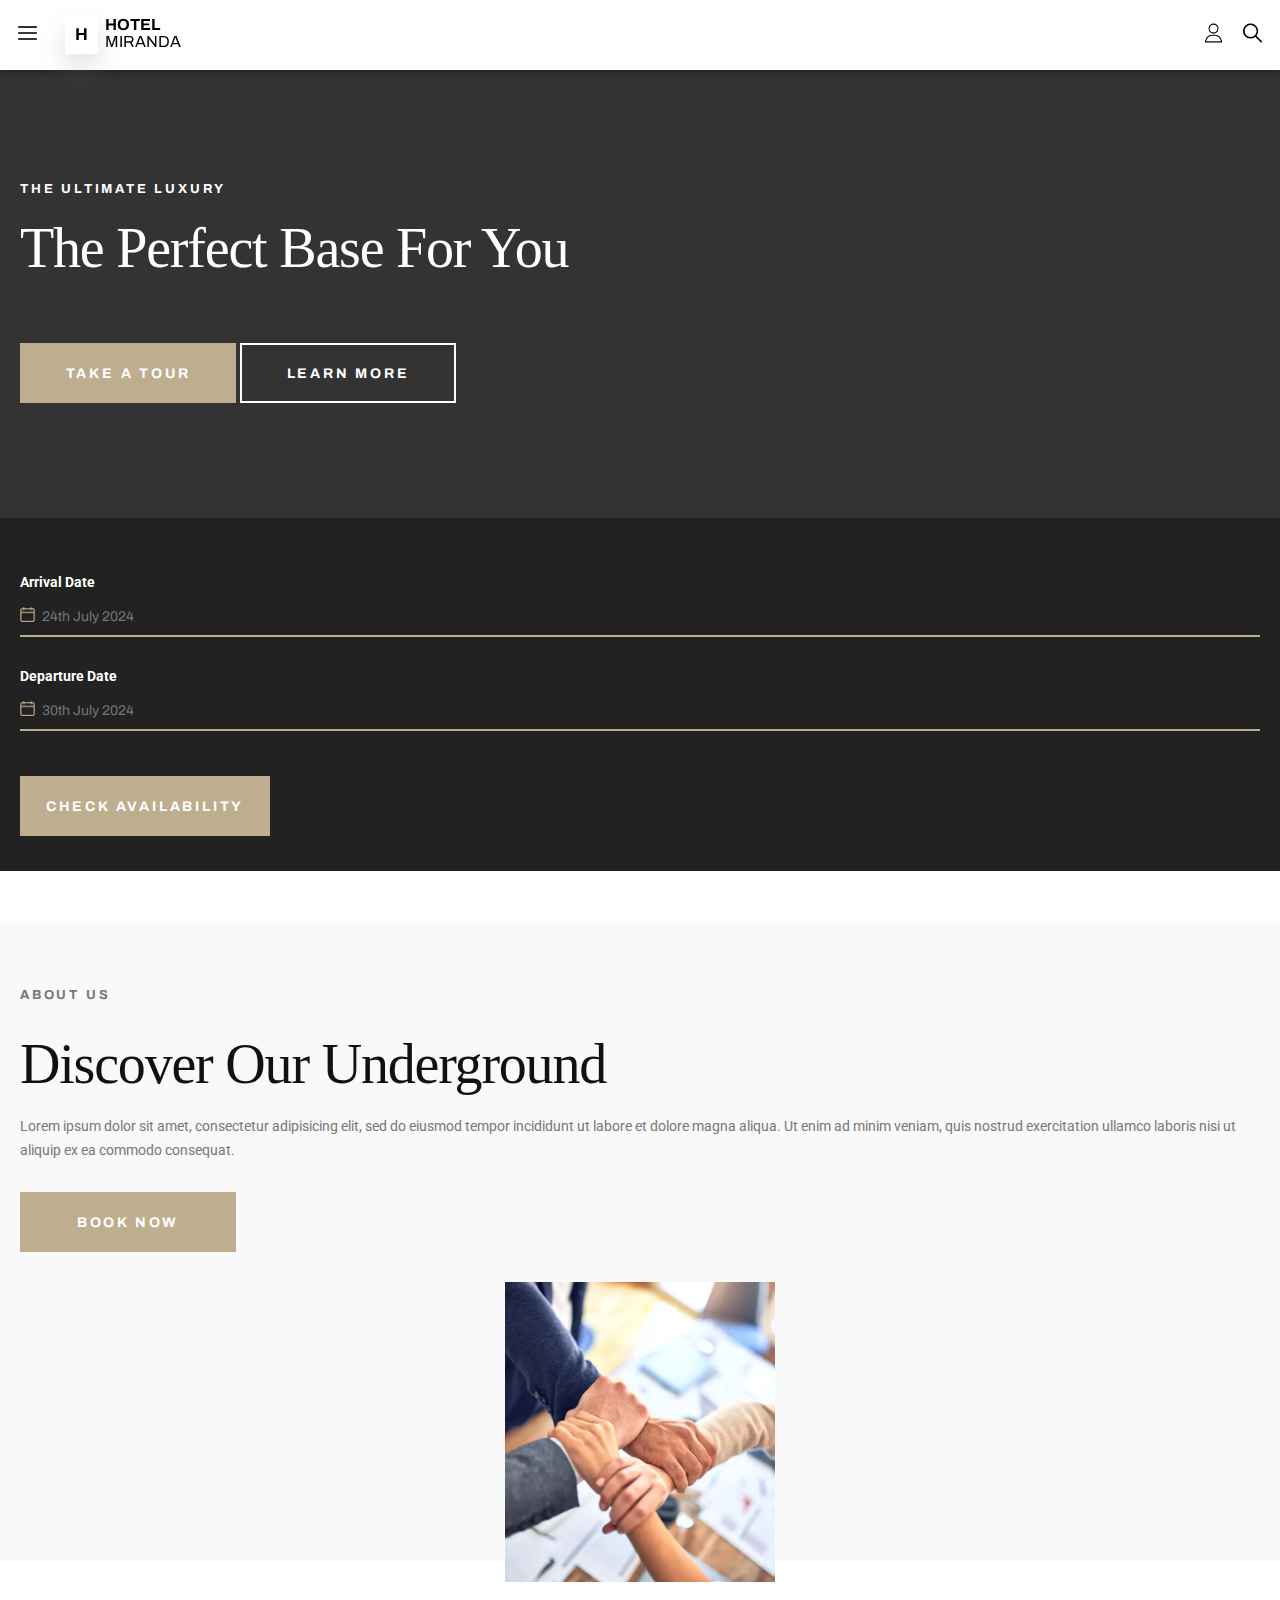
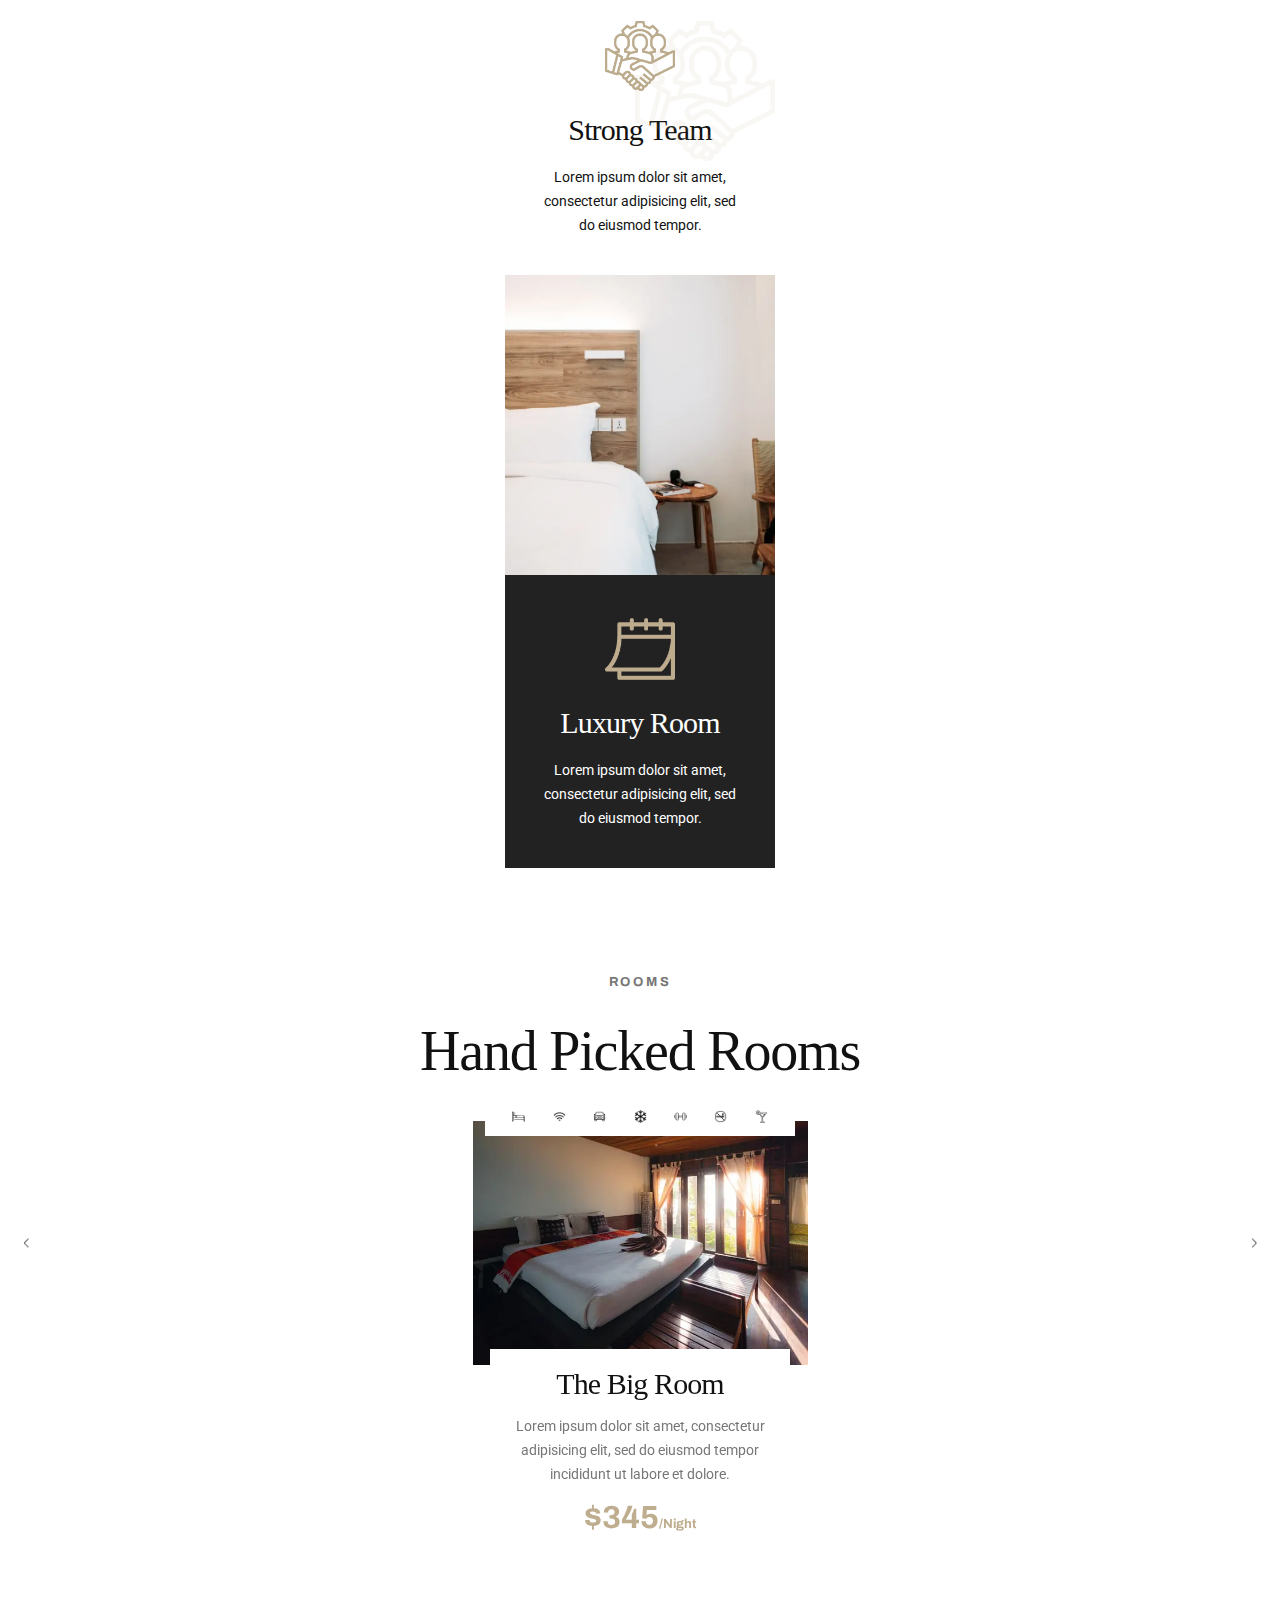
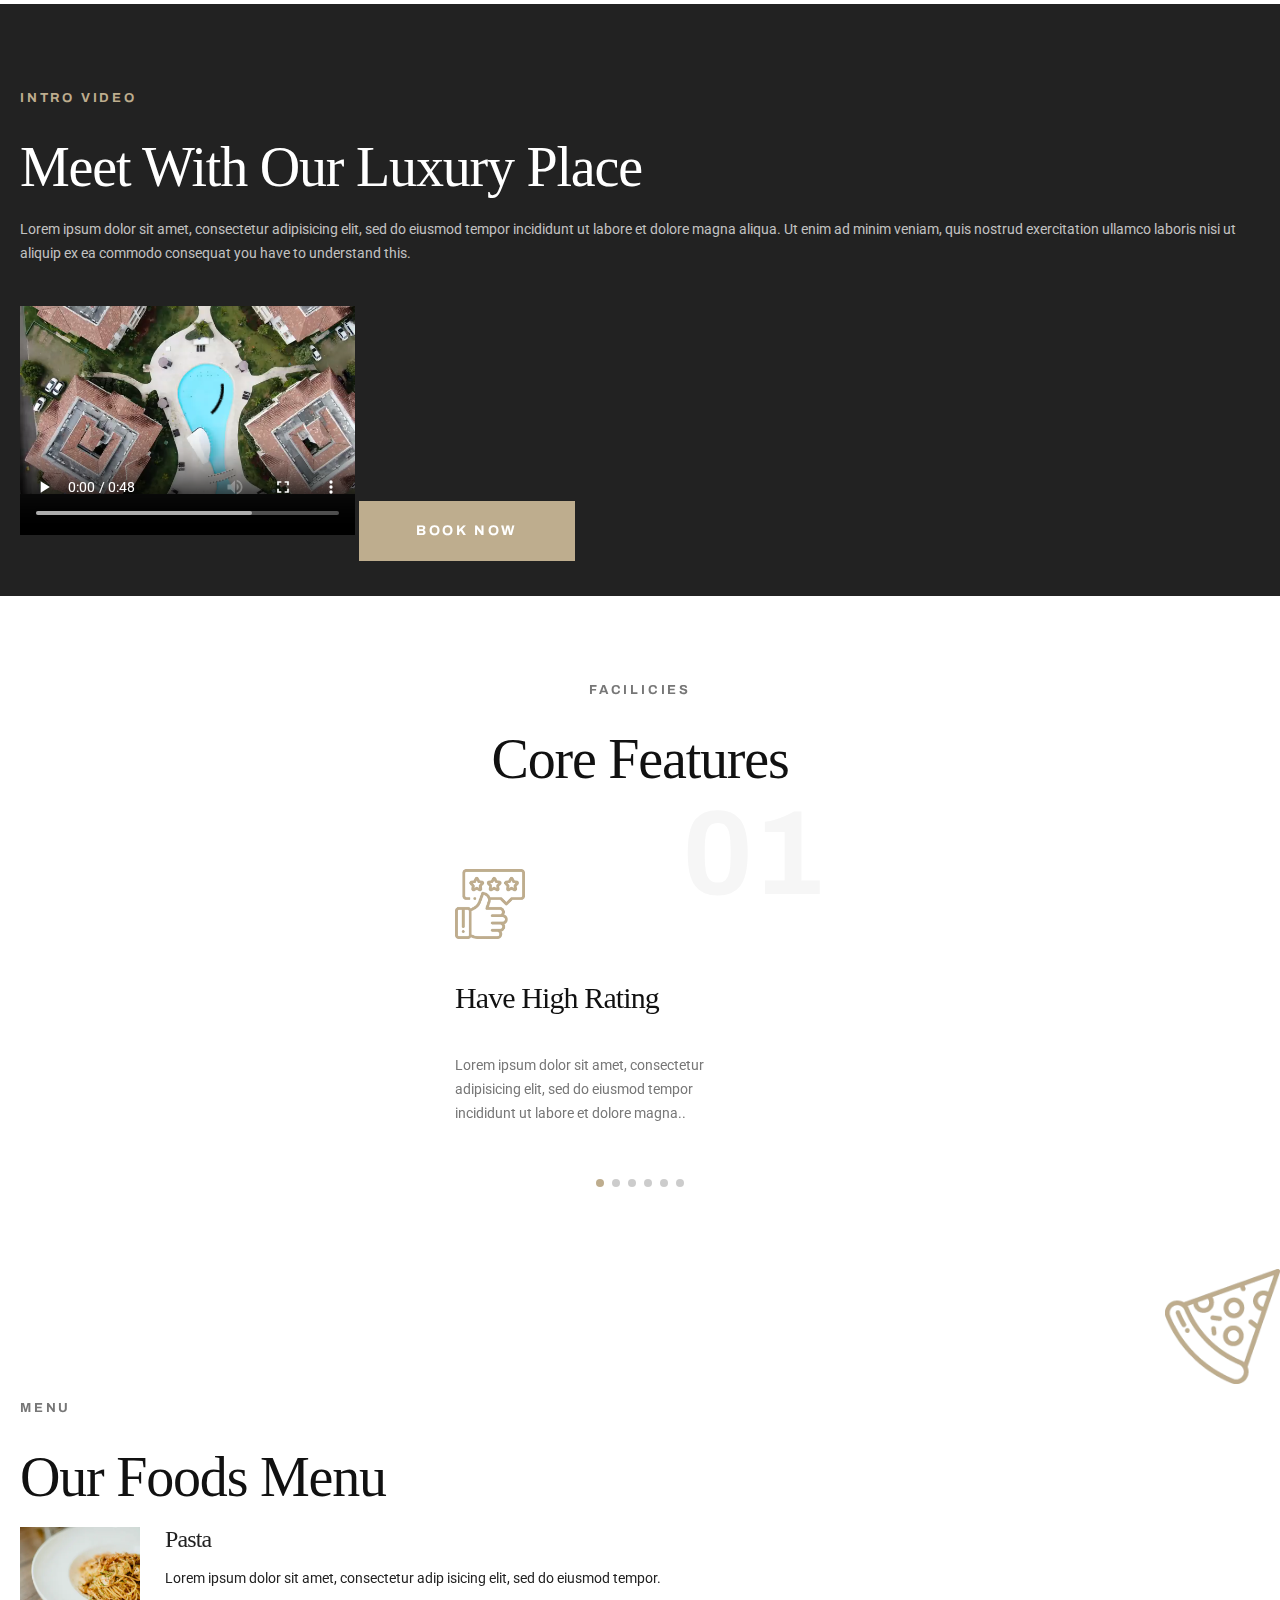
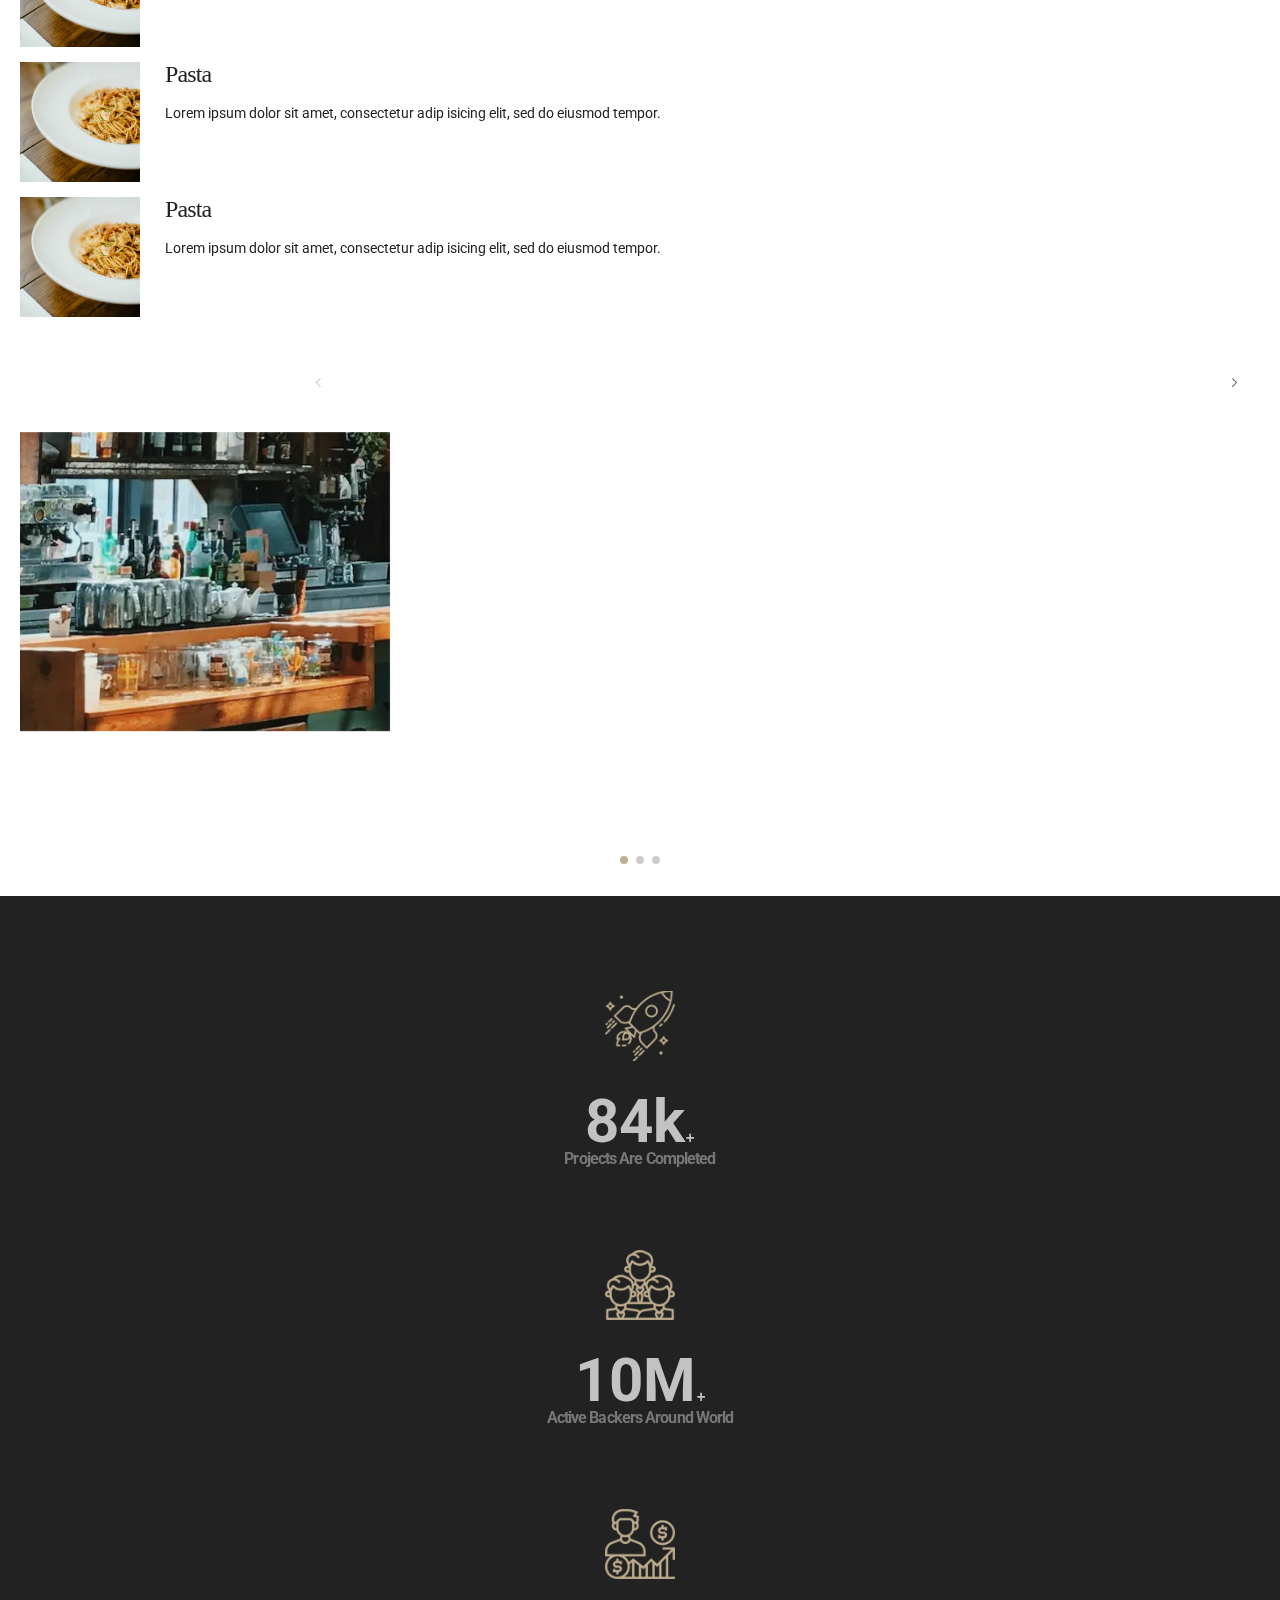
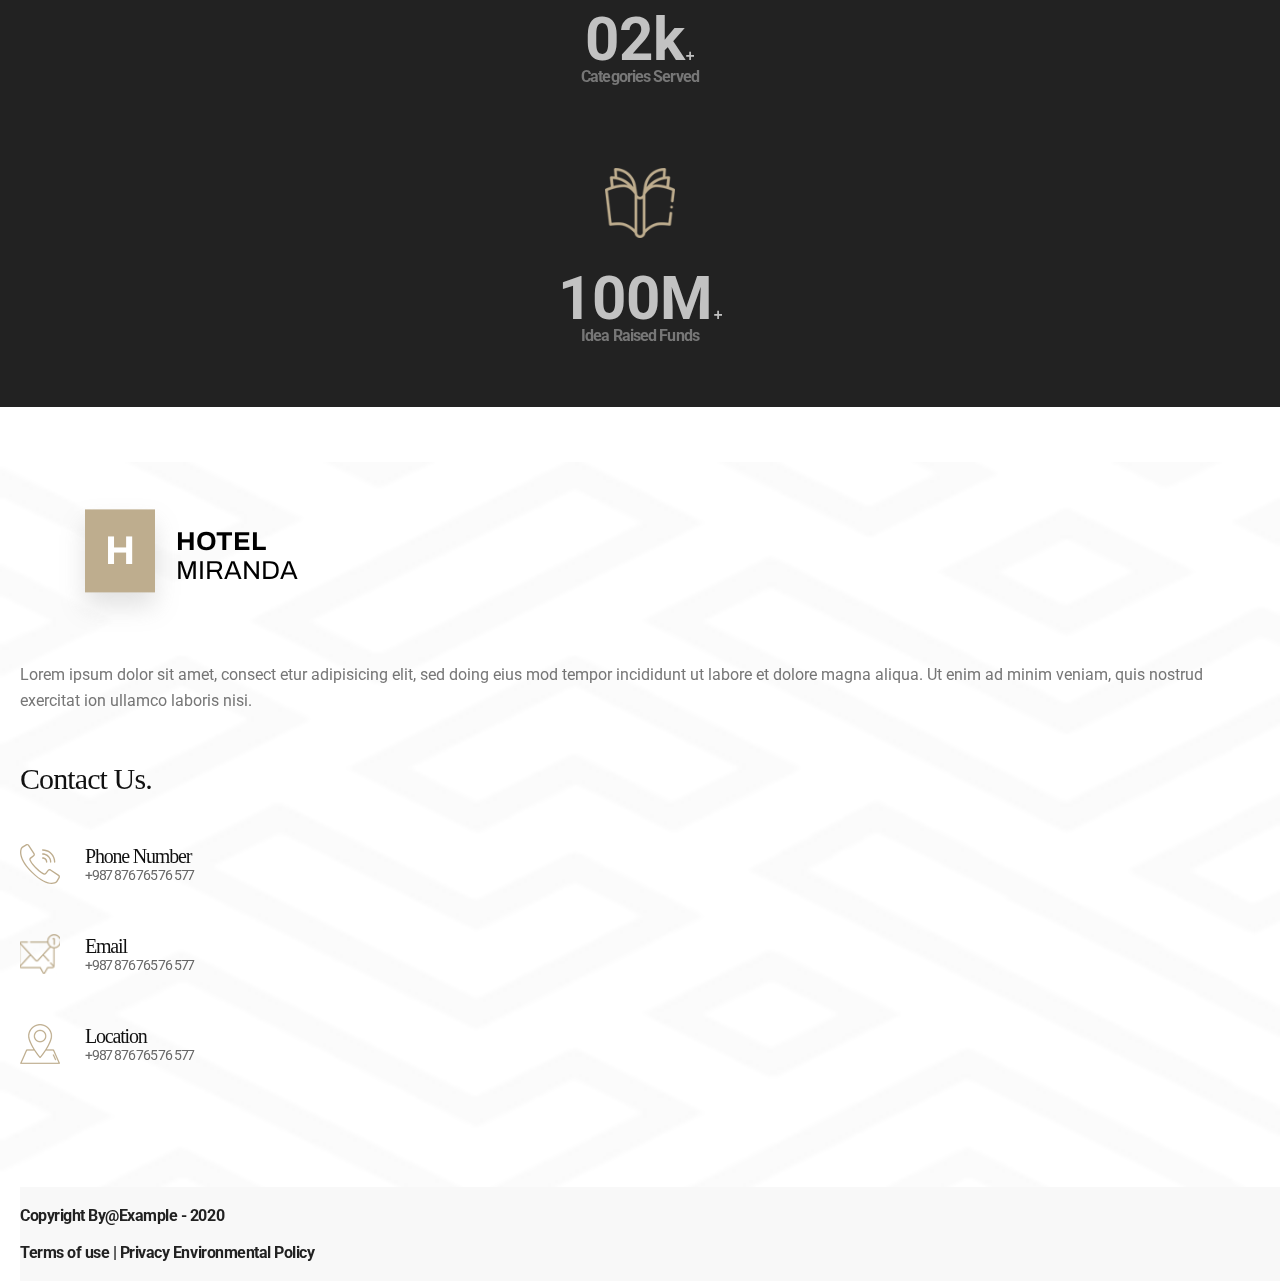
==== commit 70f7bae7: "Fixed Footer" ====
--- a/index.html
+++ b/index.html
@@ -351,7 +351,7 @@
                     </div>
                 </div>
                 <div>
-                    <img class="icon--larger" src="./assets/icons/footer/phone.svg">
+                    <img class="icon--larger" src="./assets/icons/footer/email.svg">
                     <div>
                         <h5>Email</h5>
                         <h6>+987 876 765 76 577</h6>
--- a/styles.css
+++ b/styles.css
@@ -1416,7 +1416,7 @@
 footer .first {
   padding: 0px 20px;
   position: relative;
-  height: 700px;
+  height: 725px;
 }
 footer .logo-container {
   padding-top: 200px;
@@ -1424,7 +1424,7 @@
 }
 footer .first > img {
   position: absolute;
-  height: 700px;
+  height: 725px;
   right: 0;
 }
 footer .logo {
@@ -1477,6 +1477,7 @@
   display: flex;
   flex-direction: column;
   justify-content: space-evenly;
+  letter-spacing: -0.48px;
 }
 footer .last p {
   color: #222;
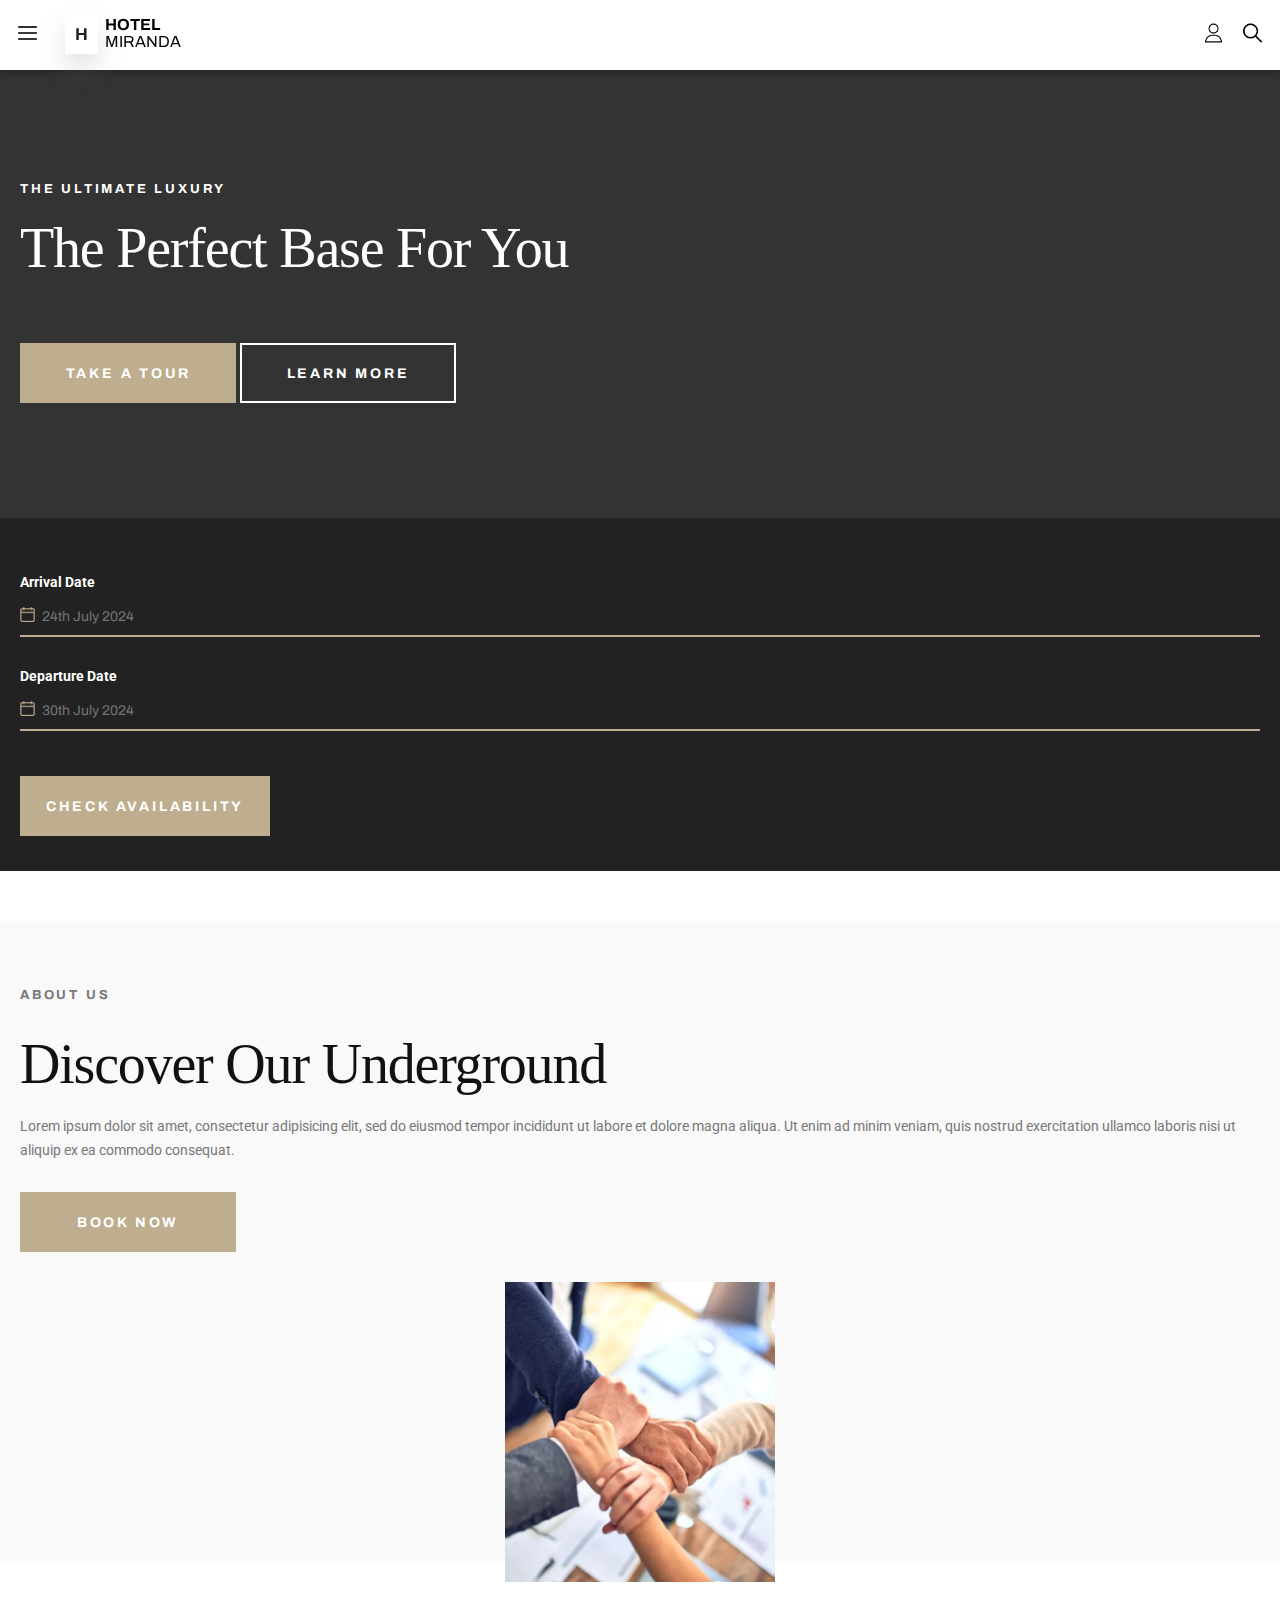
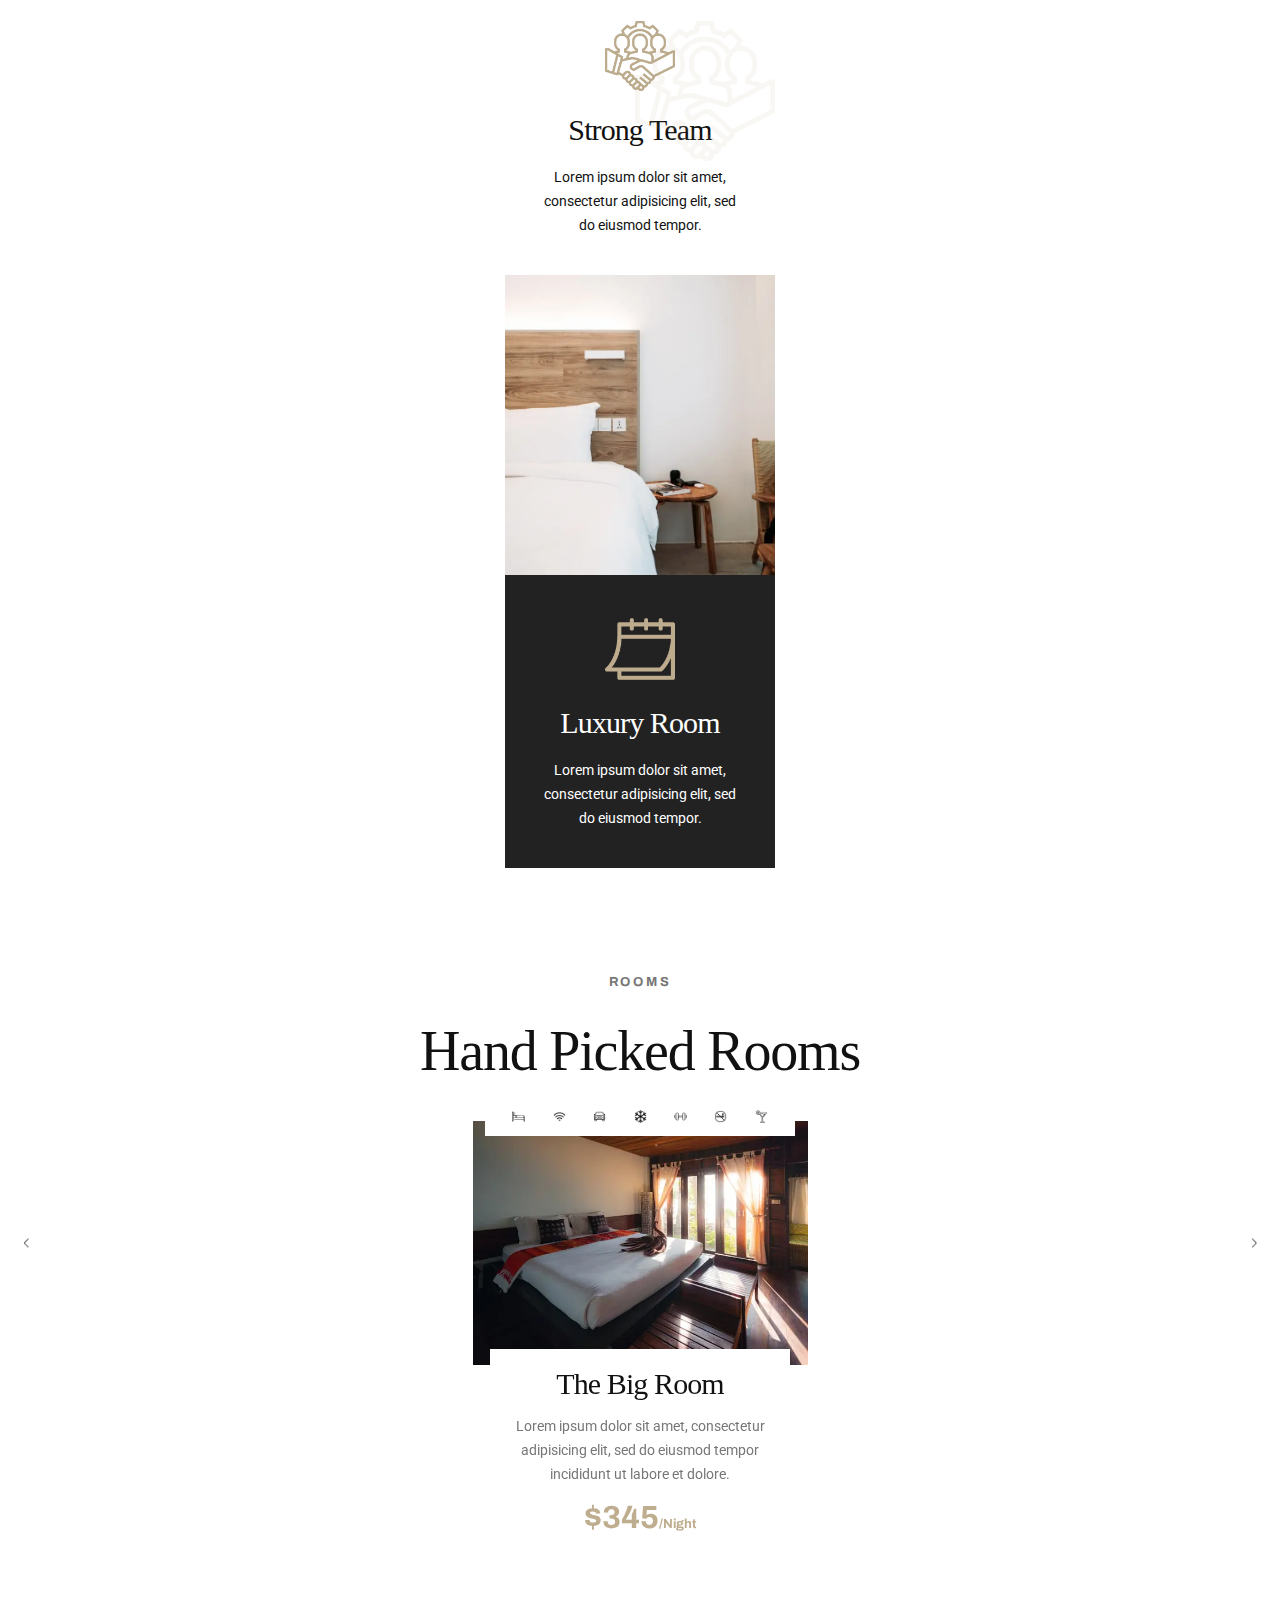
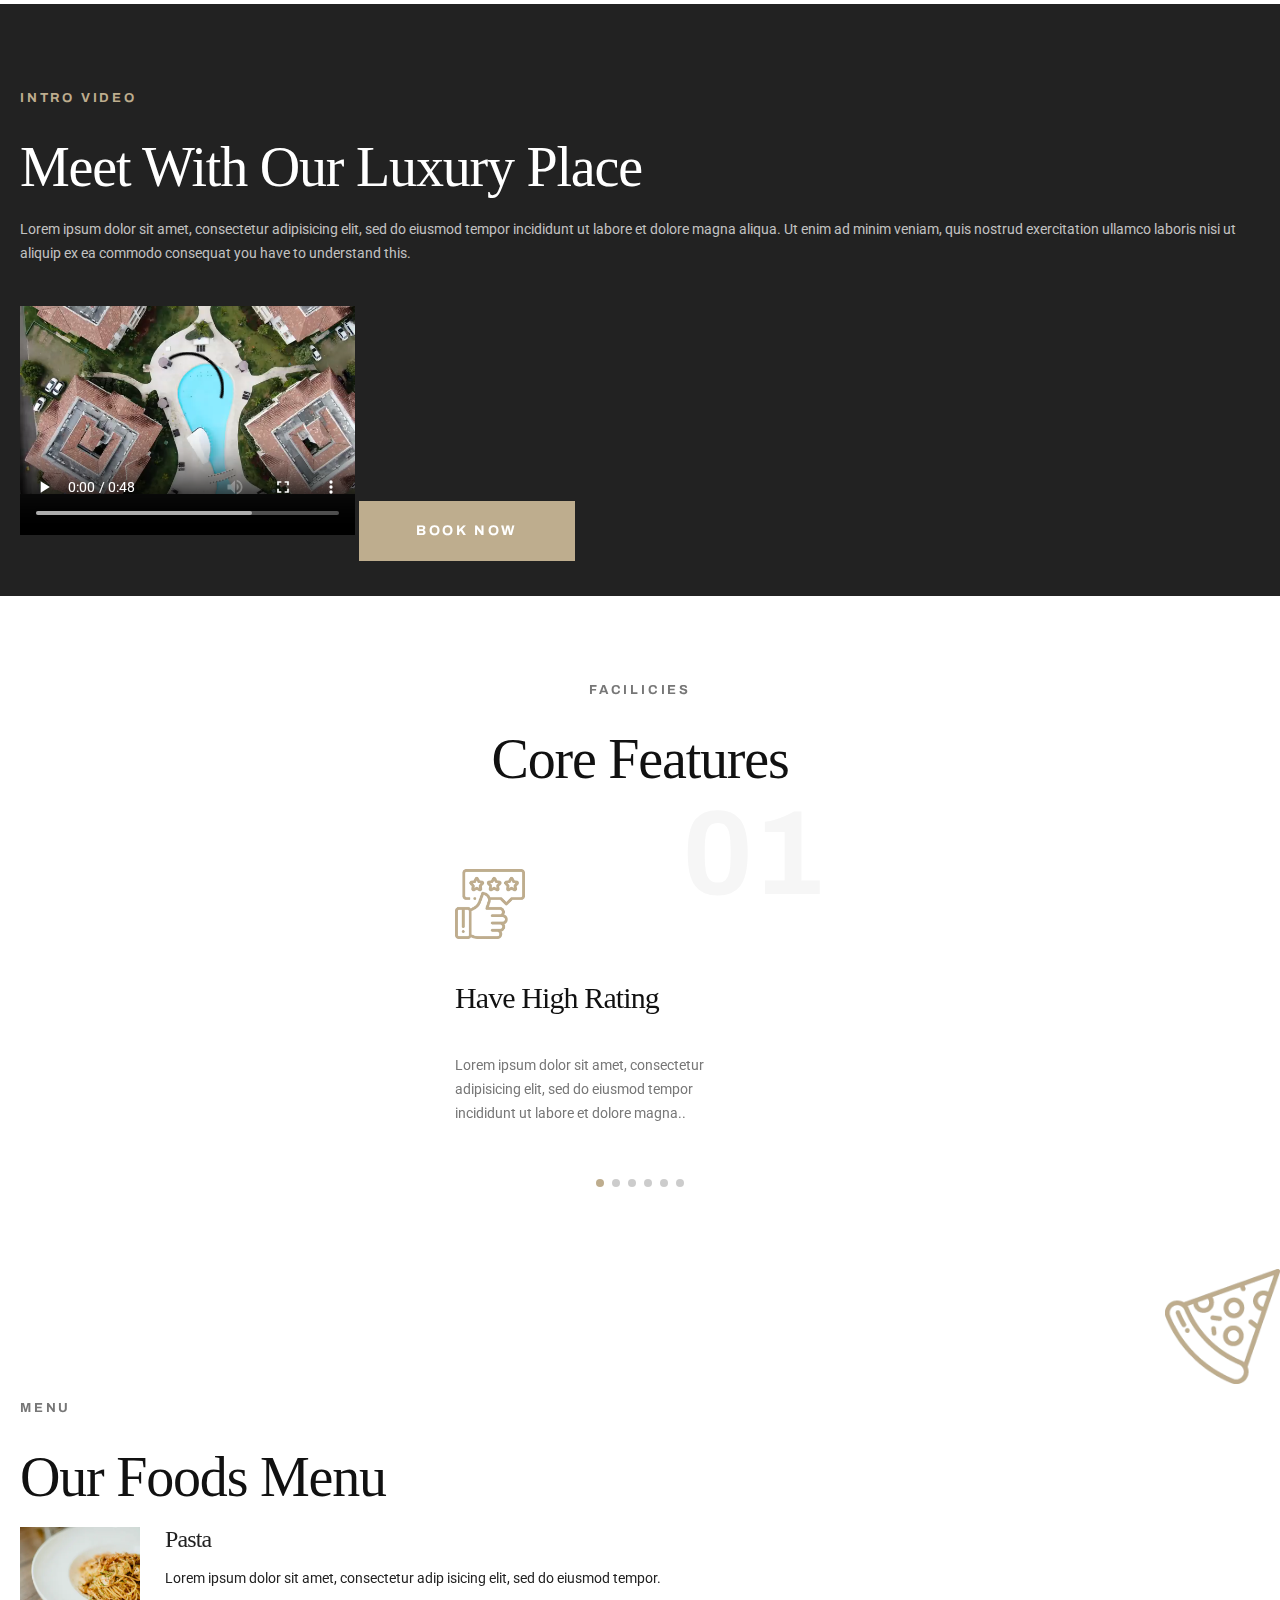
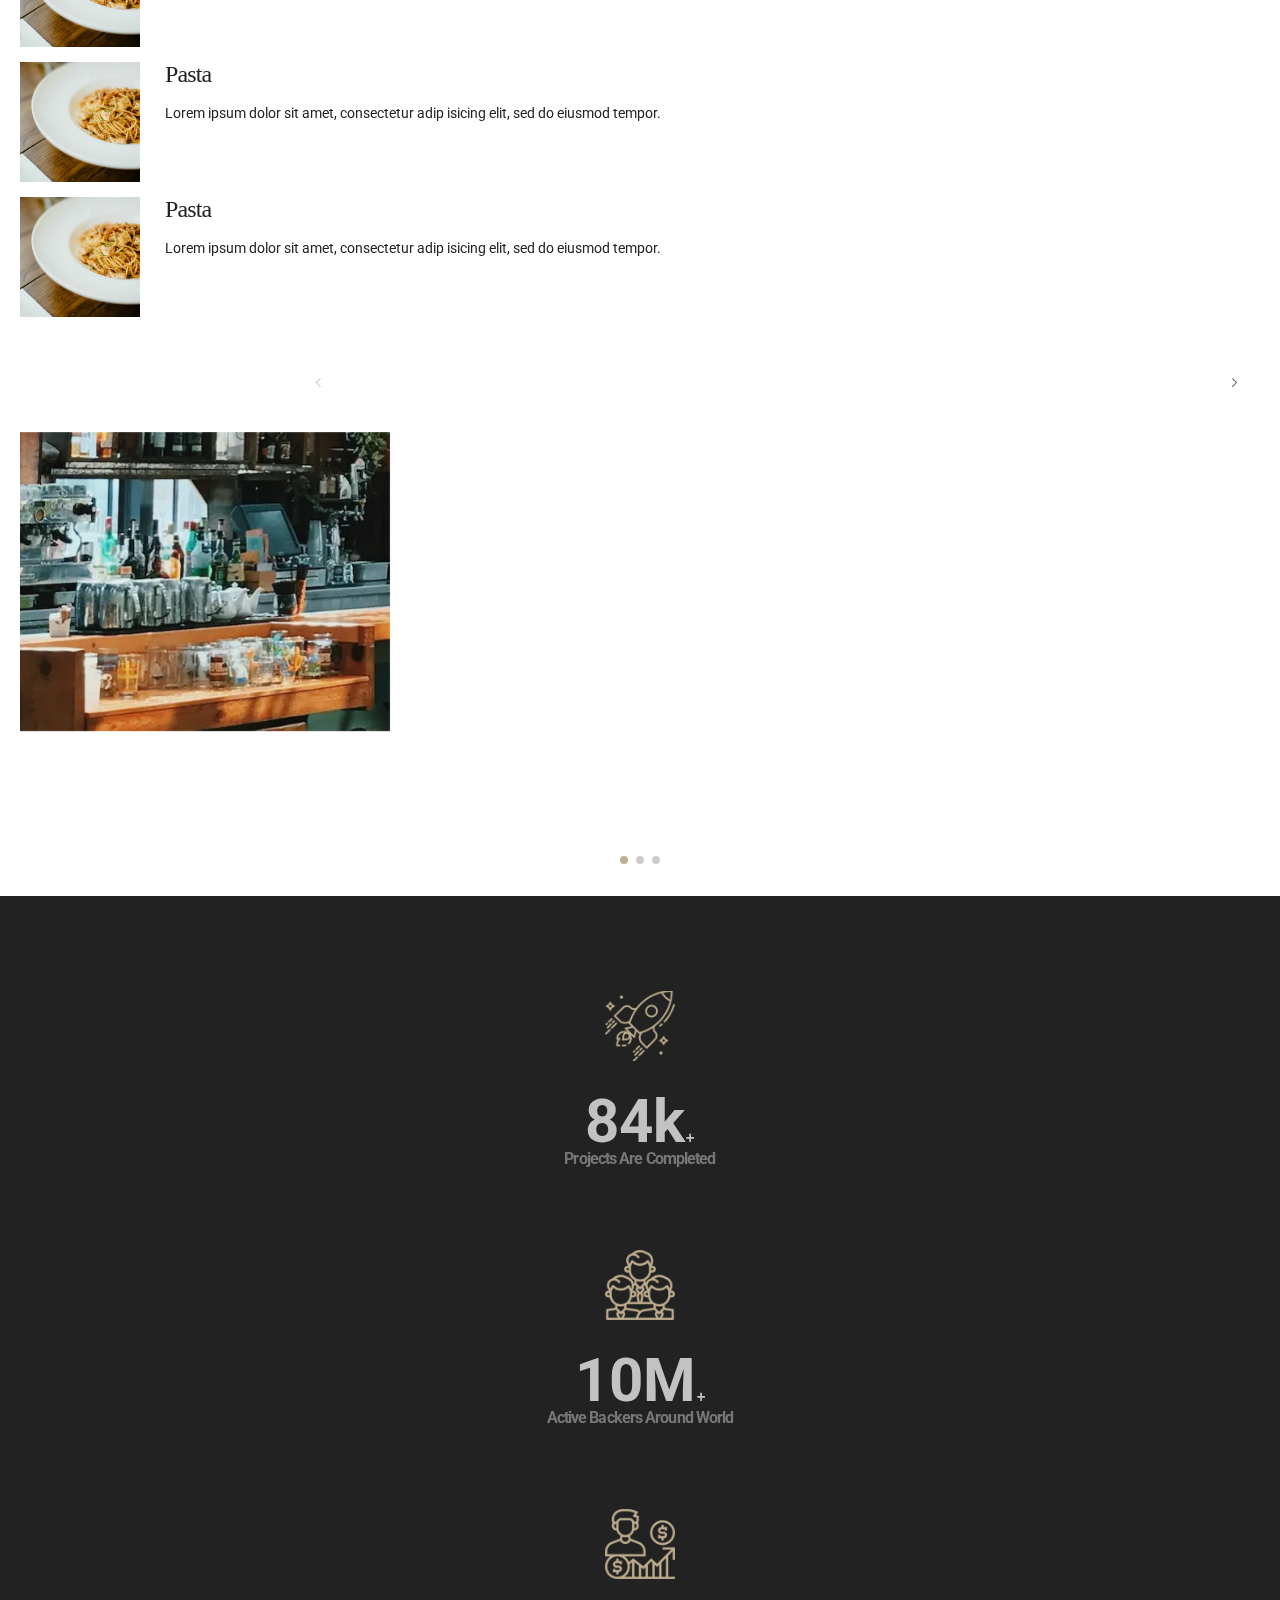
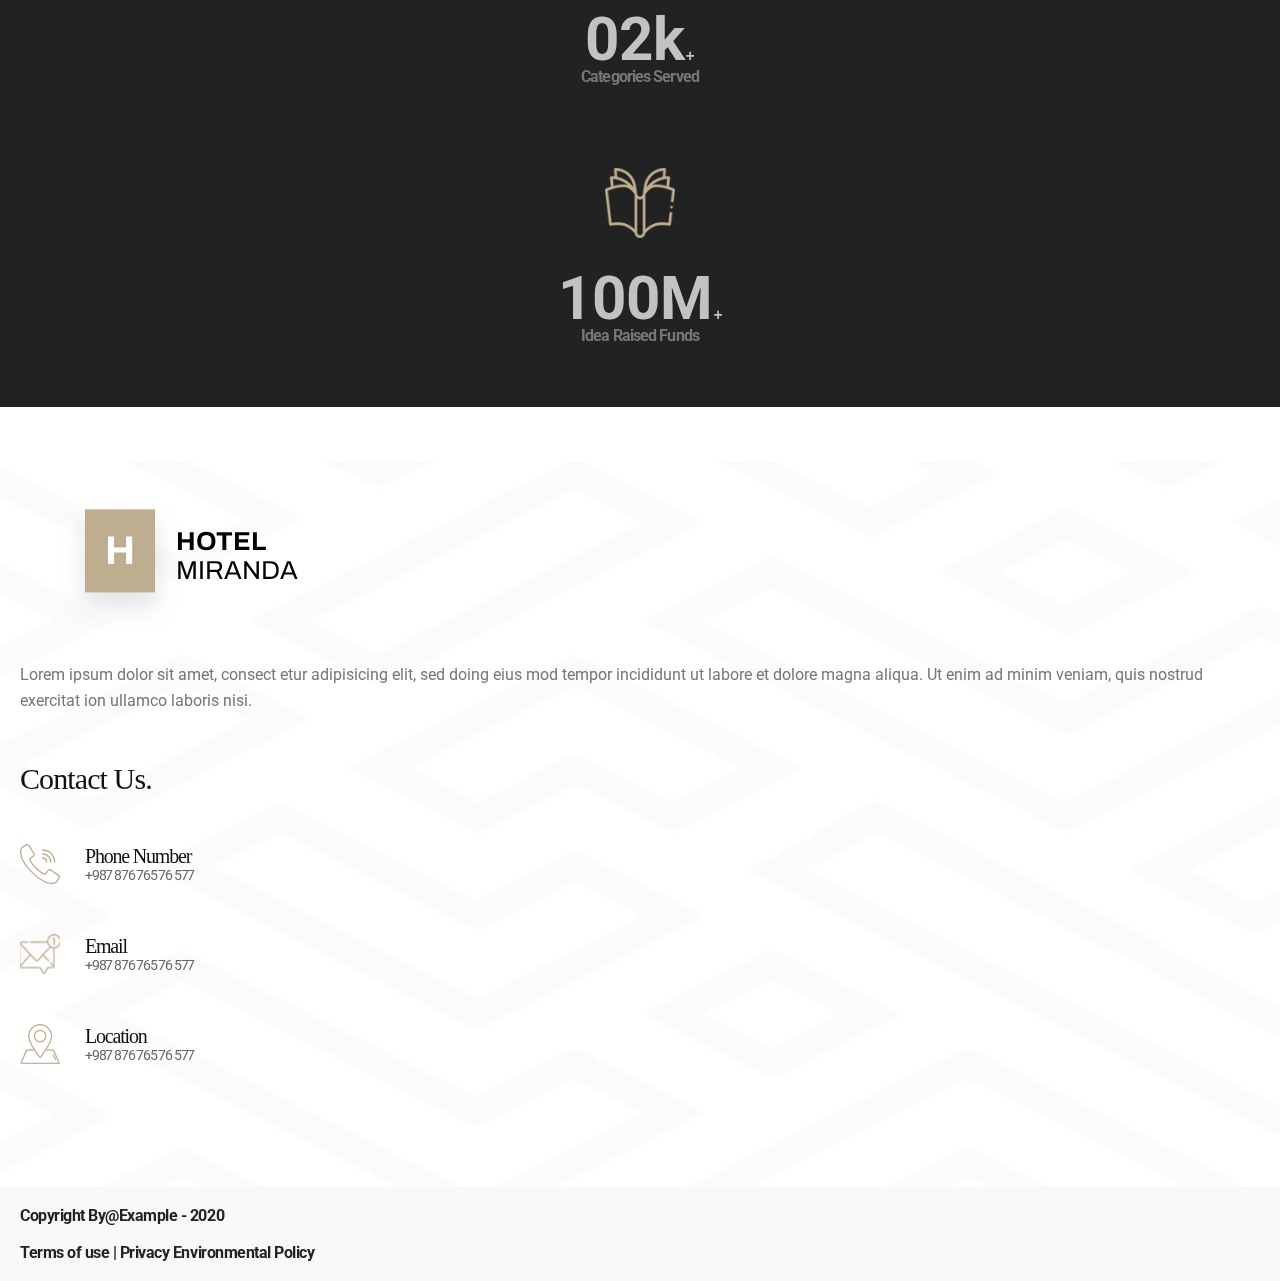
==== commit d2657f77: "Added signaling and bug fixed" ====
--- a/index.html
+++ b/index.html
@@ -25,17 +25,17 @@
                 <img class="icon icon--small none" id="cross" src="./assets/icons/close.webp"/>
             </div>
             <div class="logo">
-                <span class="letter">H</span>
+                <a href="/index.html"><span class="letter">H</span></a>
                 <div class="name">
                     <span>Hotel</span>
                     <span>Miranda</span>
                 </div>
             </div>
             <nav class="none" id="navbar">
-                <a>About&nbsp;Us</a>
-                <a>Rooms</a>
-                <a>Offers</a>
-                <a>Contanct</a>
+                <a href="/about-us.html">About&nbsp;Us</a>
+                <a href="/rooms.html">Rooms</a>
+                <a href="/offers.html">Offers</a>
+                <a href="/contact.html">Contanct</a>
             </nav>
             <diV class="container__ui">
                 <img class="icon icon--small" src="./assets/icons/user.webp"/>
--- a/styles.css
+++ b/styles.css
@@ -126,6 +126,11 @@
 .styledButton--subtle {
   background-color: inherit;
   border: 2px solid #FFF;
+}
+
+a {
+  text-decoration: none;
+  color: #222;
 }
 
 img {
@@ -410,6 +415,11 @@
   border: 2px solid #FFF;
 }
 
+a {
+  text-decoration: none;
+  color: #222;
+}
+
 img {
   width: 100%;
   object-fit: cover;
@@ -746,6 +756,11 @@
   border: 2px solid #FFF;
 }
 
+a {
+  text-decoration: none;
+  color: #222;
+}
+
 img {
   width: 100%;
   object-fit: cover;
@@ -1258,6 +1273,11 @@
   border: 2px solid #FFF;
 }
 
+a {
+  text-decoration: none;
+  color: #222;
+}
+
 img {
   width: 100%;
   object-fit: cover;
@@ -1470,7 +1490,6 @@
   line-height: 14px;
 }
 footer .last {
-  margin: 0px 20px;
   height: 94px;
   background-color: #F8F8F8;
   width: 100%;
@@ -1480,6 +1499,7 @@
   letter-spacing: -0.48px;
 }
 footer .last p {
+  margin: 0px 20px;
   color: #222;
   font-size: 16px;
   line-height: 19px;
